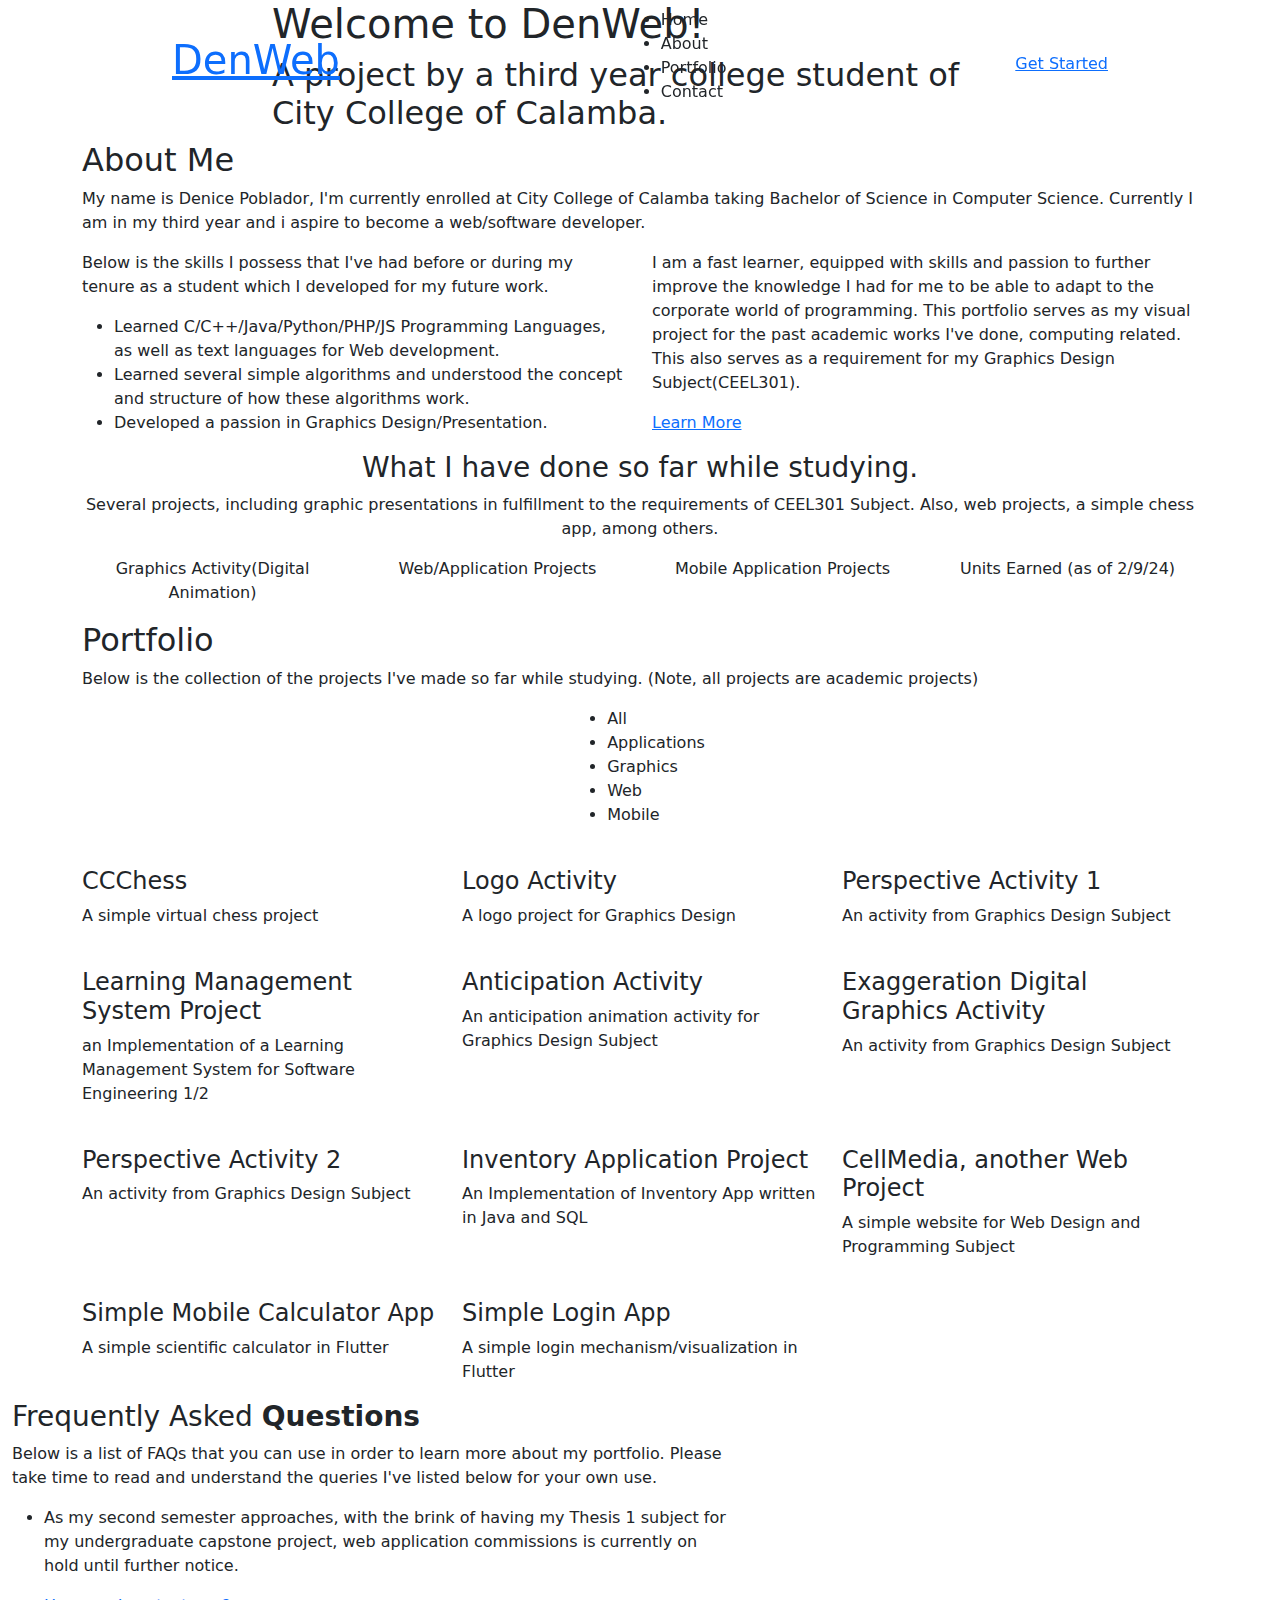
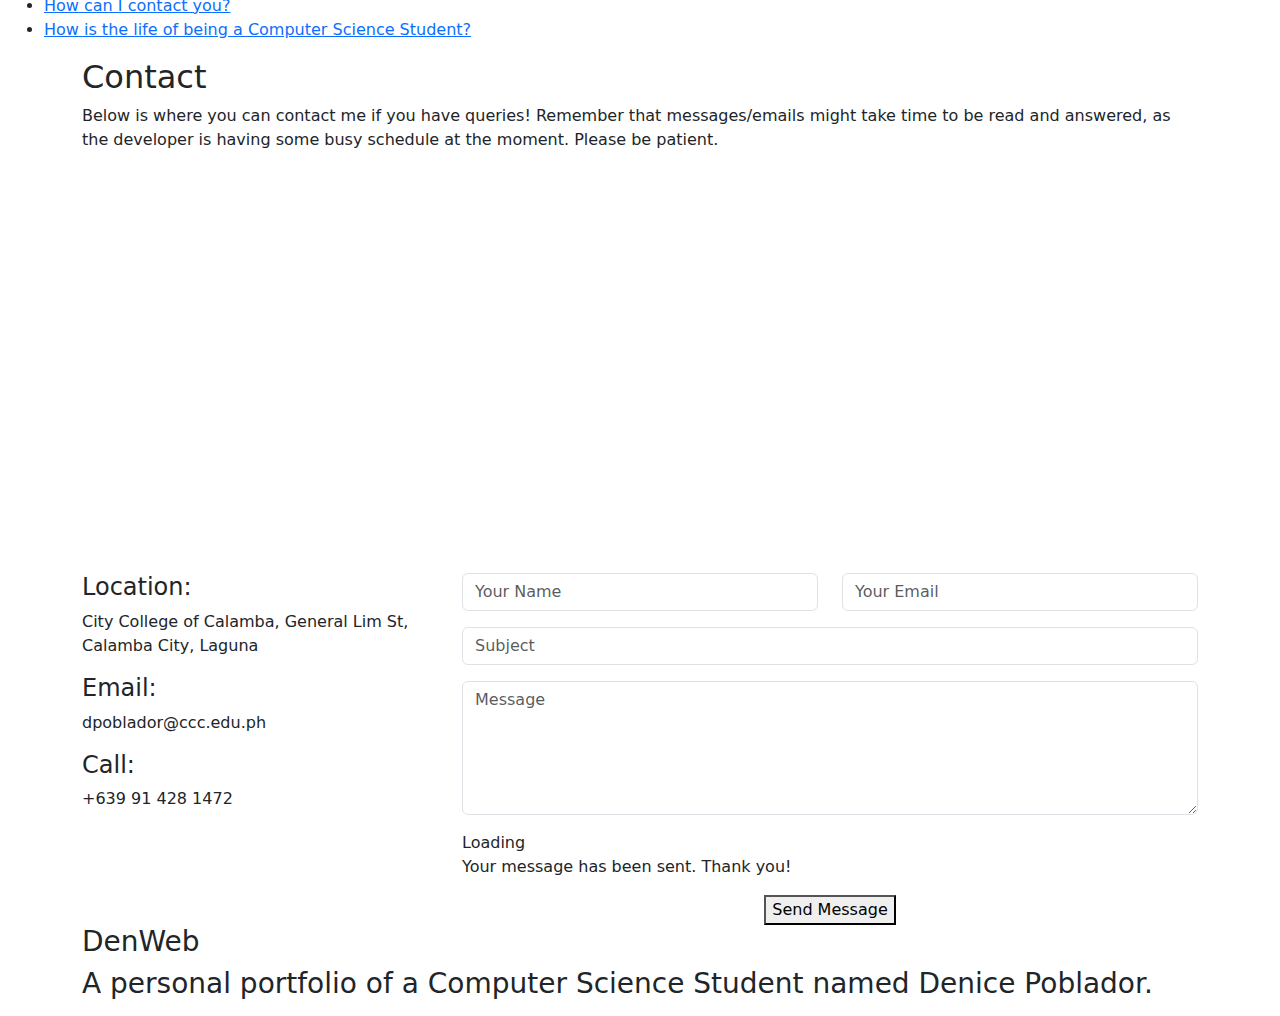
==== index.html @ c2467d84 "Update index.html" ====
<!DOCTYPE html>
<html lang="en">

<head>
  <meta charset="utf-8">
  <meta content="width=device-width, initial-scale=1.0" name="viewport">

  <title>Welcome to Denweb</title>
  <meta content="" name="description">
  <meta content="" name="keywords">

  <!-- Favicons -->
  <link href="assets/img/favicon.png" rel="icon">
  <link href="assets/img/apple-touch-icon.png" rel="apple-touch-icon">

  <!-- Google Fonts -->
  <link href="https://fonts.googleapis.com/css?family=Open+Sans:300,300i,400,400i,600,600i,700,700i|Raleway:300,300i,400,400i,500,500i,600,600i,700,700i|Poppins:300,300i,400,400i,500,500i,600,600i,700,700i" rel="stylesheet">

  <!-- Vendor CSS Files -->
  <link href="https://cdn.jsdelivr.net/npm/bootstrap@5.3.3/dist/css/bootstrap.min.css" rel="stylesheet" integrity="sha384-QWTKZyjpPEjISv5WaRU9OFeRpok6YctnYmDr5pNlyT2bRjXh0JMhjY6hW+ALEwIH" crossorigin="anonymous">

  <!-- Template Main CSS File -->
  <link href="assets/css/style.css" rel="stylesheet">
</head>

<body>

  <!-- ======= Header ======= -->
  <header id="header" class="fixed-top ">
    <div class="container-fluid">

      <div class="row justify-content-center">
        <div class="col-xl-9 d-flex align-items-center justify-content-lg-between">
          <h1 class="logo me-auto me-lg-0"><a href="index.html">DenWeb</a></h1>

          <nav id="navbar" class="navbar order-last order-lg-0">
            <ul>
              <li><a class="nav-link scrollto active" href="#hero">Home</a></li>
              <li><a class="nav-link scrollto" href="#about">About</a></li>
              <li><a class="nav-link scrollto " href="#portfolio">Portfolio</a></li>
              <li><a class="nav-link scrollto" href="#contact">Contact</a></li>
            </ul>
            <i class="bi bi-list mobile-nav-toggle"></i>
          </nav><!-- .navbar -->

          <a href="#about" class="get-started-btn scrollto">Get Started</a>
        </div>
      </div>

    </div>
  </header><!-- End Header -->

  <!-- ======= Hero Section ======= -->
  <section id="hero" class="d-flex flex-column justify-content-center">
    <div class="container">
      <div class="row justify-content-center">
        <div class="col-xl-8">
          <h1>Welcome to DenWeb!</h1>
          <h2>A project by a third year college student of City College of Calamba.</h2>
        </div>
      </div>
    </div>
  </section><!-- End Hero -->

  <main id="main">

    <!-- ======= About Us Section ======= -->
    <section id="about" class="about">
      <div class="container">

        <div class="section-title">
          <h2>About Me</h2>
          <p>My name is Denice Poblador, I'm currently enrolled at City College of Calamba taking Bachelor of Science in Computer Science. Currently I am in my third year and i aspire to become a web/software developer. </p>
        </div>

        <div class="row content">
          <div class="col-lg-6">
            <p>
              Below is the skills I possess that I've had before or during my tenure as a student which I developed for my future work.
            </p>
            <ul>
              <li><i class="ri-check-double-line"></i> Learned C/C++/Java/Python/PHP/JS Programming Languages, as well as text languages for Web development.</li>
              <li><i class="ri-check-double-line"></i> Learned several simple algorithms and understood the concept and structure of how these algorithms work.</li>
              <li><i class="ri-check-double-line"></i> Developed a passion in Graphics Design/Presentation.</li>
            </ul>
          </div>
          <div class="col-lg-6 pt-4 pt-lg-0">
            <p>
              I am a fast learner, equipped with skills and passion to further improve the knowledge I had for me to be able to adapt to the corporate world of programming. This portfolio serves as my visual project for the past academic works I've done, computing related. This also serves as a requirement for my Graphics Design Subject(CEEL301).
            </p>
            <a href="#" class="btn-learn-more">Learn More</a>
          </div>
        </div>

      </div>
    </section><!-- End About Us Section -->

    <!-- ======= Counts Section ======= -->
    <section id="counts" class="counts">
      <div class="container">

        <div class="text-center title">
          <h3>What I have done so far while studying.</h3>
          <p>Several projects, including graphic presentations in fulfillment to the requirements of CEEL301 Subject. Also, web projects, a simple chess app, among others.</p>
        </div>

        <div class="row counters position-relative">

          <div class="col-lg-3 col-6 text-center">
            <span data-purecounter-start="0" data-purecounter-end="7" data-purecounter-duration="1" class="purecounter"></span>
            <p>Graphics Activity(Digital Animation)</p>
          </div>

          <div class="col-lg-3 col-6 text-center">
            <span data-purecounter-start="0" data-purecounter-end="4" data-purecounter-duration="1" class="purecounter"></span>
            <p>Web/Application Projects</p>
          </div>

          <div class="col-lg-3 col-6 text-center">
            <span data-purecounter-start="0" data-purecounter-end="2" data-purecounter-duration="1" class="purecounter"></span>
            <p>Mobile Application Projects</p>
          </div>

          <div class="col-lg-3 col-6 text-center">
            <span data-purecounter-start="0" data-purecounter-end="104" data-purecounter-duration="1" class="purecounter"></span>
            <p>Units Earned (as of 2/9/24)</p>
          </div>

        </div>

      </div>
    </section><!-- End Counts Section -->

    <!-- ======= Portfolio Section ======= -->
    <section id="portfolio" class="portfolio">
      <div class="container">

        <div class="section-title">
          <h2>Portfolio</h2>
          <p>Below is the collection of the projects I've made so far while studying. (Note, all projects are academic projects)</p>
        </div>

        <div class="row">
          <div class="col-lg-12 d-flex justify-content-center">
            <ul id="portfolio-flters">
              <li data-filter="*" class="filter-active">All</li>
              <li data-filter=".filter-app">Applications</li>
              <li data-filter=".filter-card">Graphics</li>
              <li data-filter=".filter-web">Web</li>
              <li data-filter=".filter-mob">Mobile</li>
            </ul>
          </div>
        </div>

        <div class="row portfolio-container">

          <div class="col-lg-4 col-md-6 portfolio-item filter-app">
            <img src="assets/img/portfolio/app1.png" class="img-fluid" alt="">
            <div class="portfolio-info">
              <h4>CCChess</h4>
              <p>A simple virtual chess project</p>
              <a href="assets/img/portfolio/app1.png" data-gallery="portfolioGallery" class="portfolio-lightbox preview-link" title="CCChess, a Virtual Chess Application using first-come first-serve algorithm, requirement for Operating System Subject."><i class="bx bx-plus"></i></a>
            </div>
          </div>

          <div class="col-lg-4 col-md-6 portfolio-item filter-card">
            <img src="assets/img/portfolio/act3.png" class="img-fluid" alt="">
            <div class="portfolio-info">
              <h4>Logo Activity</h4>
              <p>A logo project for Graphics Design</p>
              <a href="assets/img/portfolio/act3.png" data-gallery="portfolioGallery" class="portfolio-lightbox preview-link" title="DPP, a sample logo project for a personal business. Requirement for Graphics Design Subject. Using GIMP."><i class="bx bx-plus"></i></a>
            </div>
          </div>

          <div class="col-lg-4 col-md-6 portfolio-item filter-card">
            <img src="assets/img/portfolio/act5_1.png" class="img-fluid" alt="">
            <div class="portfolio-info">
              <h4>Perspective Activity 1</h4>
              <p>An activity from Graphics Design Subject</p>
              <a href="assets/img/portfolio/act5_1.png" data-gallery="portfolioGallery" class="portfolio-lightbox preview-link" title="Perspective Activity, an activity for Graphics Design subject. A conversion from freehand drawing to digital image using GIMP application."><i class="bx bx-plus"></i></a>
            </div>
          </div>

          <div class="col-lg-4 col-md-6 portfolio-item filter-web">
            <img src="assets/img/portfolio/web1.png" class="img-fluid" alt="">
            <div class="portfolio-info">
              <h4>Learning Management System Project </h4>
              <p>an Implementation of a Learning Management System for Software Engineering 1/2 </p>
              <a href="assets/img/portfolio/web1.png" data-gallery="portfolioGallery" class="portfolio-lightbox preview-link" title="A snippet from one of the pages of my LMS project for Tutor House Inc., a tutoring institution which we've had as a client for our Software Engineering Project."><i class="bx bx-plus"></i></a>
            </div>
          </div>

          <div class="col-lg-4 col-md-6 portfolio-item filter-card">
            <img src="assets/img/portfolio/finalact1.png" class="img-fluid" alt="">
            <div class="portfolio-info">
              <h4>Anticipation Activity</h4>
              <p>An anticipation animation activity for Graphics Design Subject</p>
              <a href="assets/img/portfolio/finalact1.png" data-gallery="portfolioGallery" class="portfolio-lightbox preview-link" title="An animation activity for Graphics Design, converted from freehand drawing to digital image using GIMP application."><i class="bx bx-plus"></i></a>
            </div>
          </div>

          <div class="col-lg-4 col-md-6 portfolio-item filter-card">
            <img src="assets/img/portfolio/finalact2.png" class="img-fluid" alt="">
            <div class="portfolio-info">
              <h4>Exaggeration Digital Graphics Activity</h4>
              <p>An activity from Graphics Design Subject</p>
              <a href="assets/img/portfolio/finalact2.png" data-gallery="portfolioGallery" class="portfolio-lightbox preview-link" title="Exaggeration Activity, an activity for Graphics Design subject. A conversion from freehand drawing to digital image using GIMP application."><i class="bx bx-plus"></i></a>
            </div>
          </div>

          <div class="col-lg-4 col-md-6 portfolio-item filter-card">
            <img src="assets/img/portfolio/act5_2.png" class="img-fluid" alt="">
            <div class="portfolio-info">
              <h4>Perspective Activity 2</h4>
              <p>An activity from Graphics Design Subject</p>
              <a href="assets/img/portfolio/act5_2.png" data-gallery="portfolioGallery" class="portfolio-lightbox preview-link" title="Another Perspective Activity, a work for my Graphics Design Subject. Converted digital image to digital drawing using GIMP application."><i class="bx bx-plus"></i></a>
            </div>
          </div>

          <div class="col-lg-4 col-md-6 portfolio-item filter-app">
            <img src="assets/img/portfolio/java2.png" class="img-fluid" alt="">
            <div class="portfolio-info">
              <h4>Inventory Application Project</h4>
              <p>An Implementation of Inventory App written in Java and SQL</p>
              <a href="assets/img/portfolio/java2.png" data-gallery="portfolioGallery" class="portfolio-lightbox preview-link" title="Lakas Store, a simple Inventory Application for an imaginary computer parts store. Written in JAVA and SQL for database tasks. A snippet from one of the features of the App."><i class="bx bx-plus"></i></a>
            </div>
          </div>

          <div class="col-lg-4 col-md-6 portfolio-item filter-web">
            <img src="assets/img/portfolio/web2.png" class="img-fluid" alt="">
            <div class="portfolio-info">
              <h4>CellMedia, another Web Project</h4>
              <p>A simple website for Web Design and Programming Subject</p>
              <a href="assets/img/portfolio/web2.png" data-gallery="portfolioGallery" class="portfolio-lightbox preview-link" title="Using HTML,CSS, and Bootstrap, my task is to create a simple informative website, ending up for a cellphone specification directory website. A snippet from the project's features."><i class="bx bx-plus"></i></a>
            </div>
          </div>

          <div class="col-lg-4 col-md-6 portfolio-item filter-mob">
            <img src="assets/img/portfolio/mob1.png" class="img-fluid" alt="">
            <div class="portfolio-info">
              <h4>Simple Mobile Calculator App</h4>
              <p>A simple scientific calculator in Flutter</p>
              <a href="assets/img/portfolio/mob1.png" data-gallery="portfolioGallery" class="portfolio-lightbox preview-link" title="Implemented using Flutter and Dart, a scientific calculator application in mobile for android development subject. Snippet from the project output."><i class="bx bx-plus"></i></a>
            </div>
          </div>

          <div class="col-lg-4 col-md-6 portfolio-item filter-mob">
            <img src="assets/img/portfolio/mob2.png" class="img-fluid" alt="">
            <div class="portfolio-info">
              <h4>Simple Login App</h4>
              <p>A simple login mechanism/visualization in Flutter</p>
              <a href="assets/img/portfolio/mob2.png" data-gallery="portfolioGallery" class="portfolio-lightbox preview-link" title="Implemented using Flutter and Dart, a simple login system in android development subject. Snippet from the project output."><i class="bx bx-plus"></i></a>
            </div>
          </div>

        </div>
      </div>
    </section><!-- End Portfolio Section -->


    <!-- ======= Faq Section ======= -->
    <section id="faq" class="faq">
      <div class="container-fluid">

        <div class="row">

          <div class="col-lg-7 d-flex flex-column justify-content-center align-items-stretch  order-2 order-lg-1">

            <div class="content">
              <h3>Frequently Asked <strong>Questions</strong></h3>
              <p>
                Below is a list of FAQs that you can use in order to learn more about my portfolio. Please take time to read and understand the queries I've listed below for your own use.
              </p>
            </div>

            <div class="accordion-list">
              <ul>
                <li>
                  <a data-bs-toggle="collapse" class="collapse" data-bs-target="#accordion-list-1">Are you currently open for web/application projects?<i class="bx bx-chevron-down icon-show"></i><i class="bx bx-chevron-up icon-close"></i></a>
                  <div id="accordion-list-1" class="collapse show" data-bs-parent=".accordion-list">
                    <p>
                      As my second semester approaches, with the brink of having my Thesis 1 subject for my undergraduate capstone project, web application commissions is currently on hold until further notice.
                    </p>
                  </div>
                </li>

                <li>
                  <a data-bs-toggle="collapse" data-bs-target="#accordion-list-2" class="collapsed">How can I contact you? <i class="bx bx-chevron-down icon-show"></i><i class="bx bx-chevron-up icon-close"></i></a>
                  <div id="accordion-list-2" class="collapse" data-bs-parent=".accordion-list">
                    <p>
                      I've provided several contact information below, links of my socials and if you want, leave a message from the board i've left below. Please understand that direct message from here might take long for me to read, so I suggest that you seek for my socials.
                    </p>
                  </div>
                </li>

                <li>
                  <a data-bs-toggle="collapse" data-bs-target="#accordion-list-3" class="collapsed">How is the life of being a Computer Science Student? <i class="bx bx-chevron-down icon-show"></i><i class="bx bx-chevron-up icon-close"></i></a>
                  <div id="accordion-list-3" class="collapse" data-bs-parent=".accordion-list">
                    <p>
                      It is actually challenging for me, even though I am a geek when it comes to computers. The main thing here is to create something new, by applying the current standards especially in algorithms and back-end infrastractures. The course itself is hard if you're novel to the computing world, so I think advanced reading and coding practices online might help you.
                    </p>
                  </div>
                </li>

              </ul>
            </div>

          </div>

          <div class="col-lg-5 align-items-stretch order-1 order-lg-2 img" style='background-image: url("assets/img/faq.jpg");'>&nbsp;</div>
        </div>

      </div>
    </section><!-- End Faq Section -->

    <!-- ======= Contact Section ======= -->
    <section id="contact" class="contact">
      <div class="container">

        <div class="section-title">
          <h2>Contact</h2>
          <p>Below is where you can contact me if you have queries! Remember that messages/emails might take time to be read and answered, as the developer is having some busy schedule at the moment. Please be patient.</p>
        </div>
      </div>

      <div>
        <iframe src="https://www.google.com/maps/embed?pb=!1m18!1m12!1m3!1d2662.0805290997955!2d121.16688132098285!3d14.212146428691907!2m3!1f0!2f0!3f0!3m2!1i1024!2i768!4f13.1!3m3!1m2!1s0x33bd622b2e539df1%3A0x9102ac773e8a0b99!2sCity%20College%20of%20Calamba!5e1!3m2!1sen!2sph!4v1707472212641!5m2!1sen!2sph" style="border:0; width: 100%; height: 350px;" allowfullscreen="" loading="lazy" referrerpolicy="no-referrer-when-downgrade"></iframe>
      </div>

      <div class="container">

        <div class="row mt-5">

          <div class="col-lg-4">
            <div class="info">
              <div class="address">
                <i class="ri-map-pin-line"></i>
                <h4>Location:</h4>
                <p>City College of Calamba, General Lim St, Calamba City, Laguna</p>
              </div>

              <div class="email">
                <i class="ri-mail-line"></i>
                <h4>Email:</h4>
                <p>dpoblador@ccc.edu.ph</p>
              </div>

              <div class="phone">
                <i class="ri-phone-line"></i>
                <h4>Call:</h4>
                <p>+639 91 428 1472</p>
              </div>

            </div>

          </div>

          <div class="col-lg-8 mt-5 mt-lg-0">

            <form action="forms/contact.php" method="post" role="form" class="php-email-form">
              <div class="row">
                <div class="col-md-6 form-group">
                  <input type="text" name="name" class="form-control" id="name" placeholder="Your Name" required>
                </div>
                <div class="col-md-6 form-group mt-3 mt-md-0">
                  <input type="email" class="form-control" name="email" id="email" placeholder="Your Email" required>
                </div>
              </div>
              <div class="form-group mt-3">
                <input type="text" class="form-control" name="subject" id="subject" placeholder="Subject" required>
              </div>
              <div class="form-group mt-3">
                <textarea class="form-control" name="message" rows="5" placeholder="Message" required></textarea>
              </div>
              <div class="my-3">
                <div class="loading">Loading</div>
                <div class="error-message"></div>
                <div class="sent-message">Your message has been sent. Thank you!</div>
              </div>
              <div class="text-center"><button type="submit">Send Message</button></div>
            </form>

          </div>

        </div>

      </div>
    </section><!-- End Contact Section -->

  </main><!-- End #main -->

  <!-- ======= Footer ======= -->
  <footer id="footer">
    <div class="container">
      <h3>DenWeb<h3>
      <p>A personal portfolio of a Computer Science Student named Denice Poblador.</p>
      <div class="social-links">
        <a href="https://www.x.com/denshoX" class="twitter" target="_blank"><i class="bx bxl-twitter"></i></a>
        <a href="https://www.facebook.com/den1of1" class="facebook" target="_blank"><i class="bx bxl-facebook"></i></a>
        <a href="https://www.instagram.com/den1of1" class="instagram" target="_blank"><i class="bx bxl-instagram"></i></a>
      </div>
    </div>
  </footer><!-- End Footer -->

  <div id="preloader"></div>
  <a href="#" class="back-to-top d-flex align-items-center justify-content-center"><i class="bi bi-arrow-up-short"></i></a>

  <!-- Vendor JS Files -->
  <script src="https://cdn.jsdelivr.net/npm/bootstrap@5.3.3/dist/js/bootstrap.bundle.min.js" integrity="sha384-YvpcrYf0tY3lHB60NNkmXc5s9fDVZLESaAA55NDzOxhy9GkcIdslK1eN7N6jIeHz" crossorigin="anonymous"></script>
  <!-- Template Main JS File -->
  <script src="assets/js/main.js"></script>

</body>

</html>
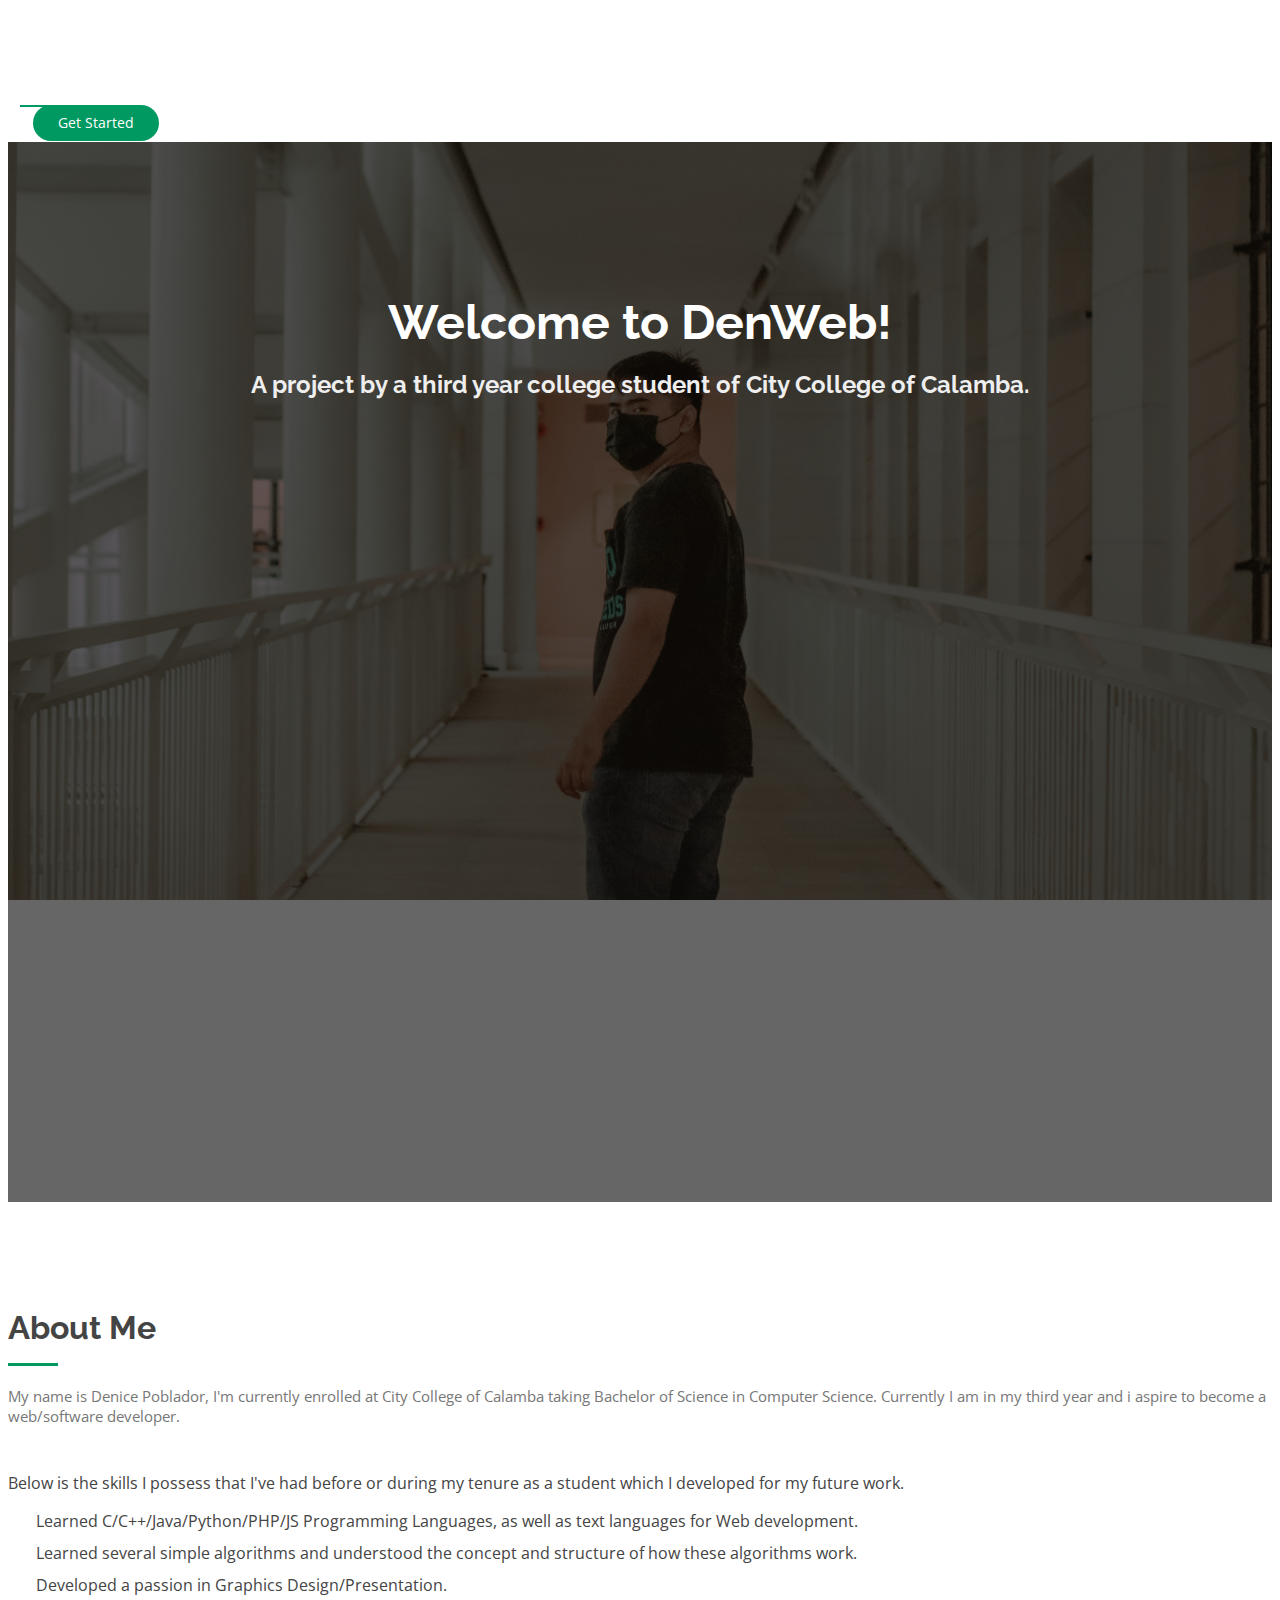
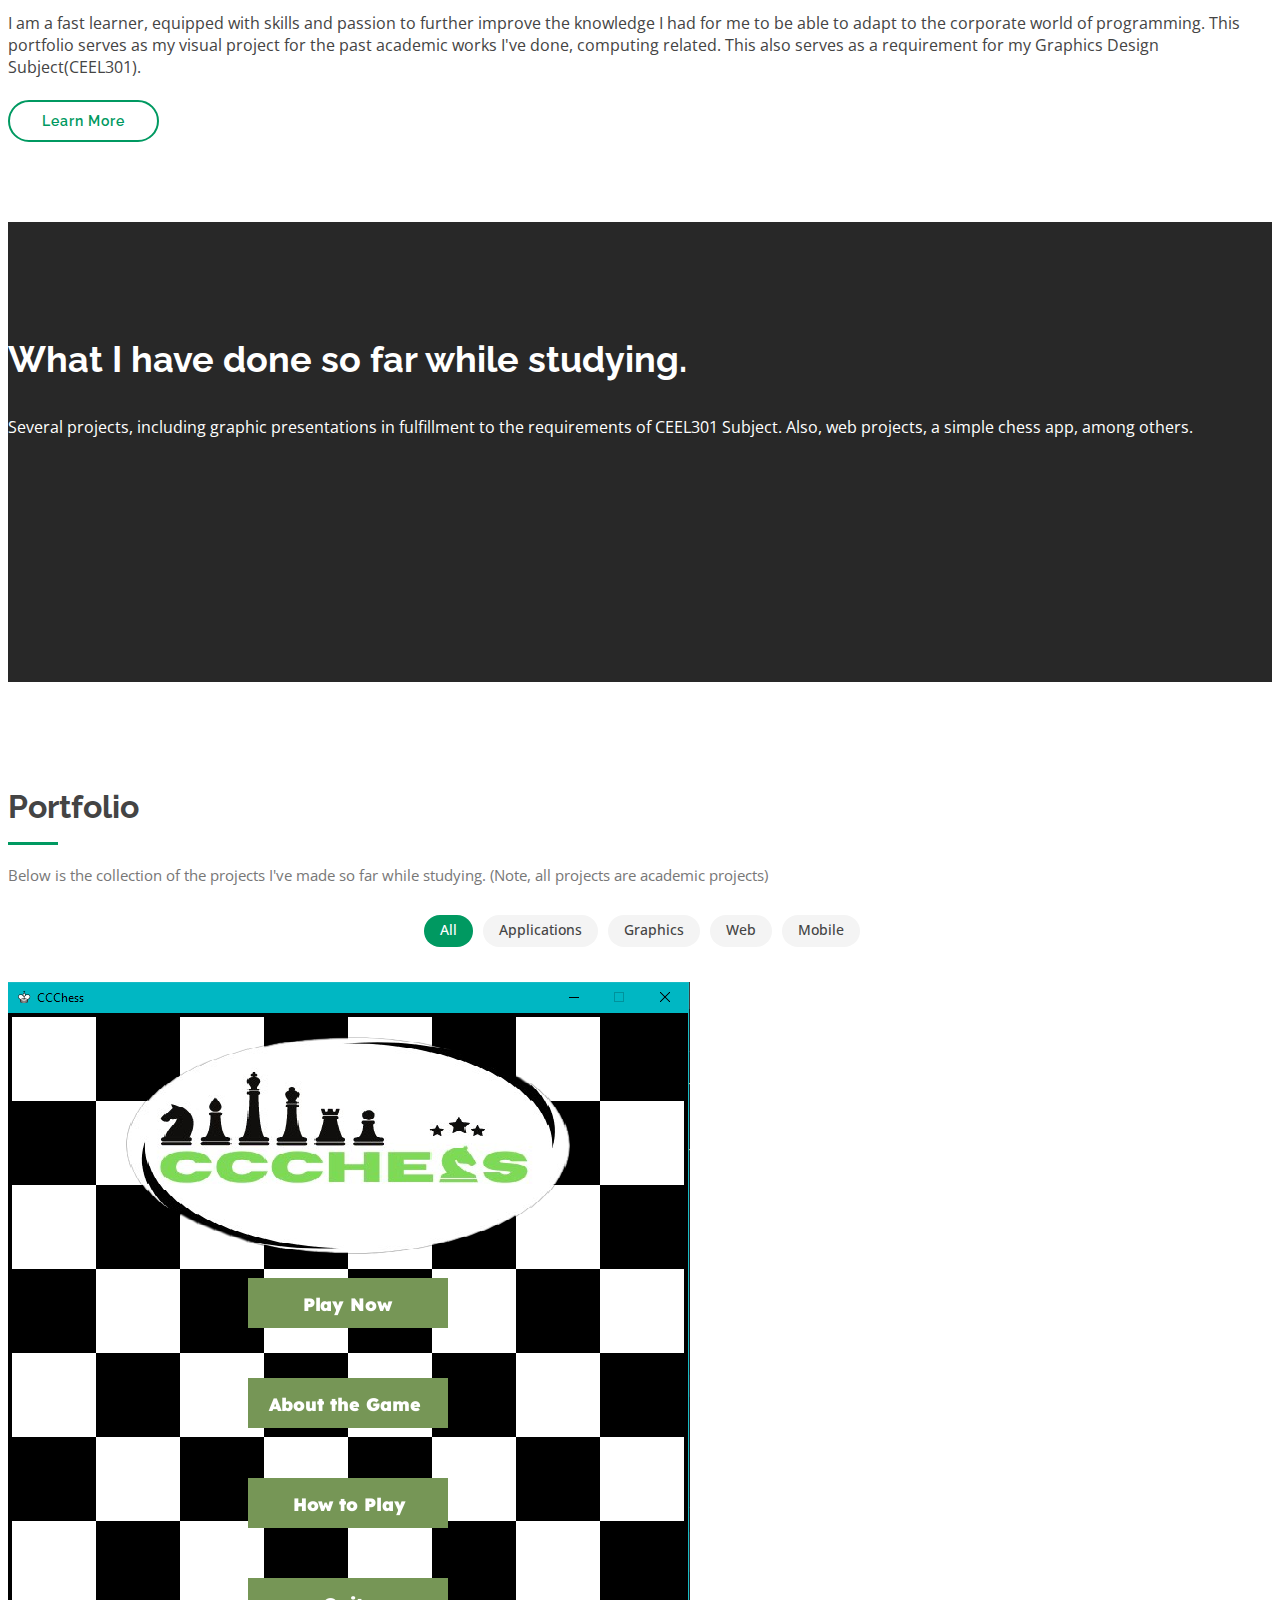
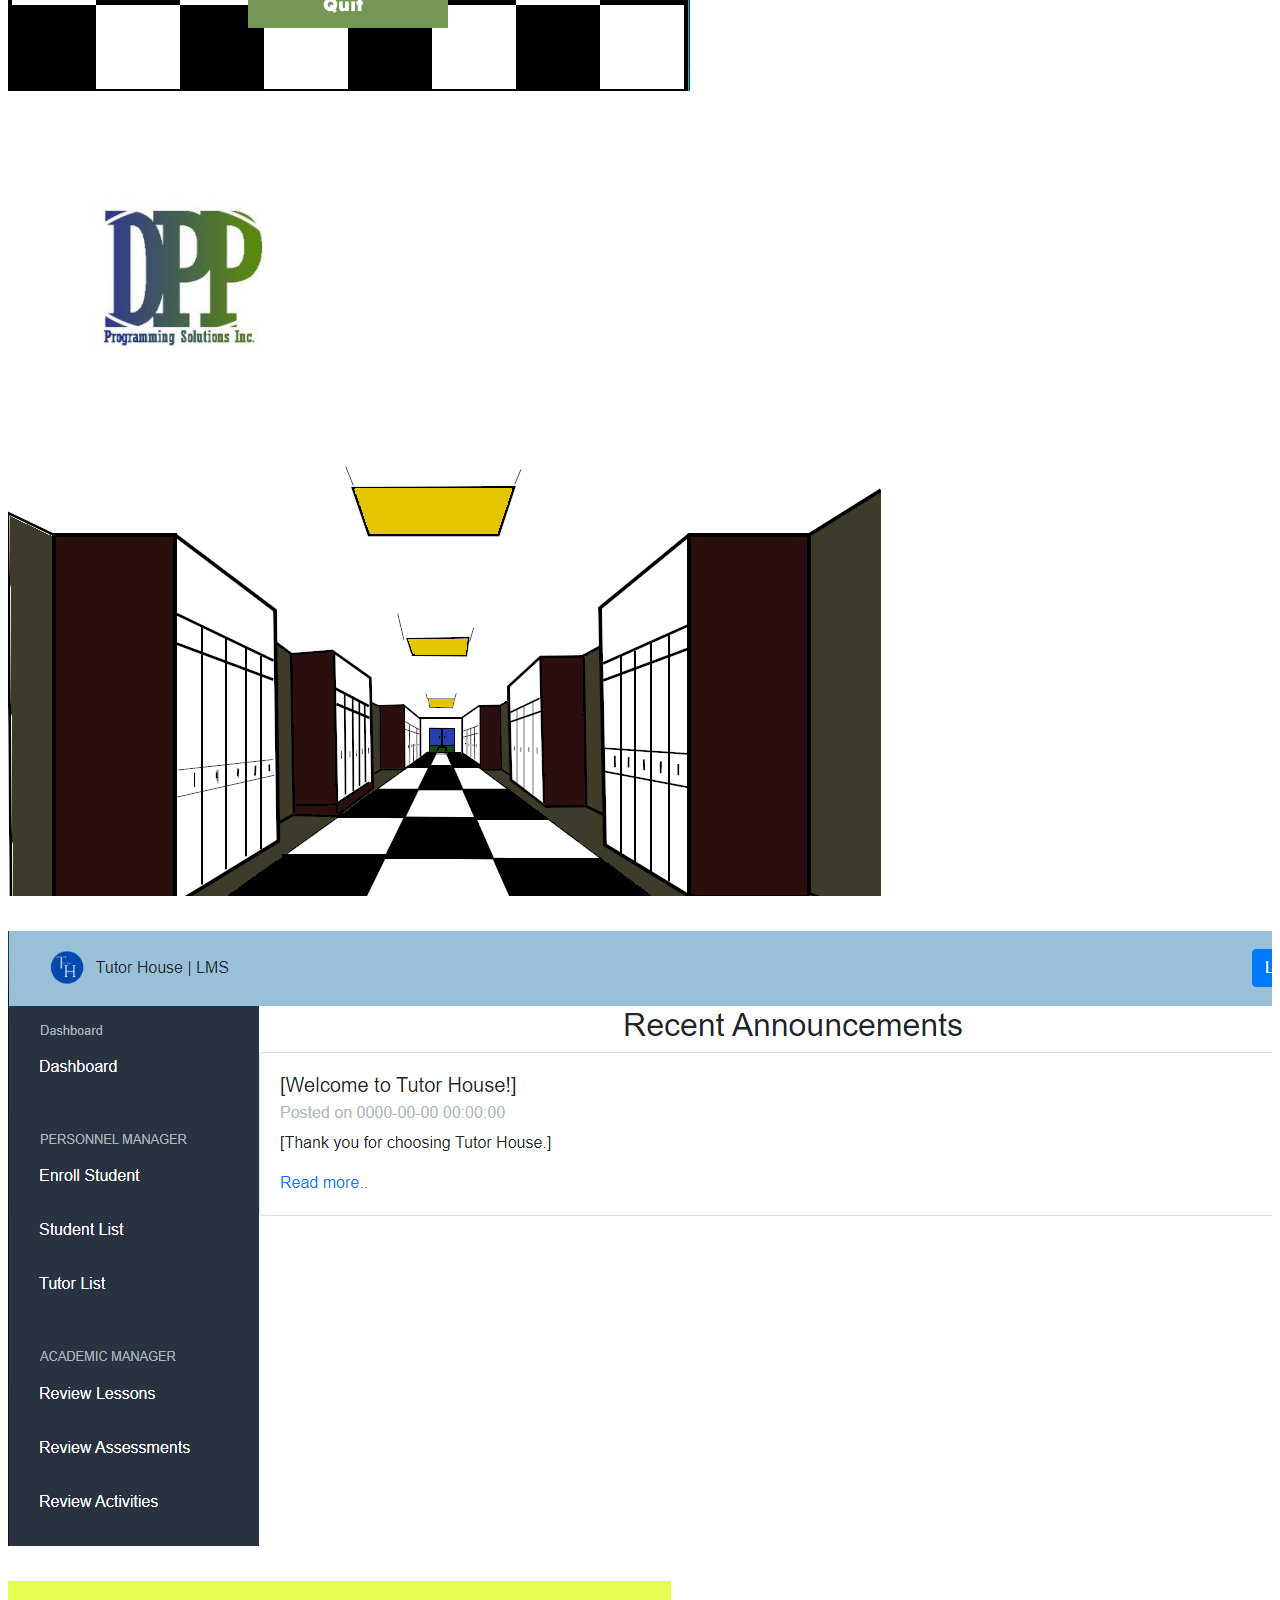
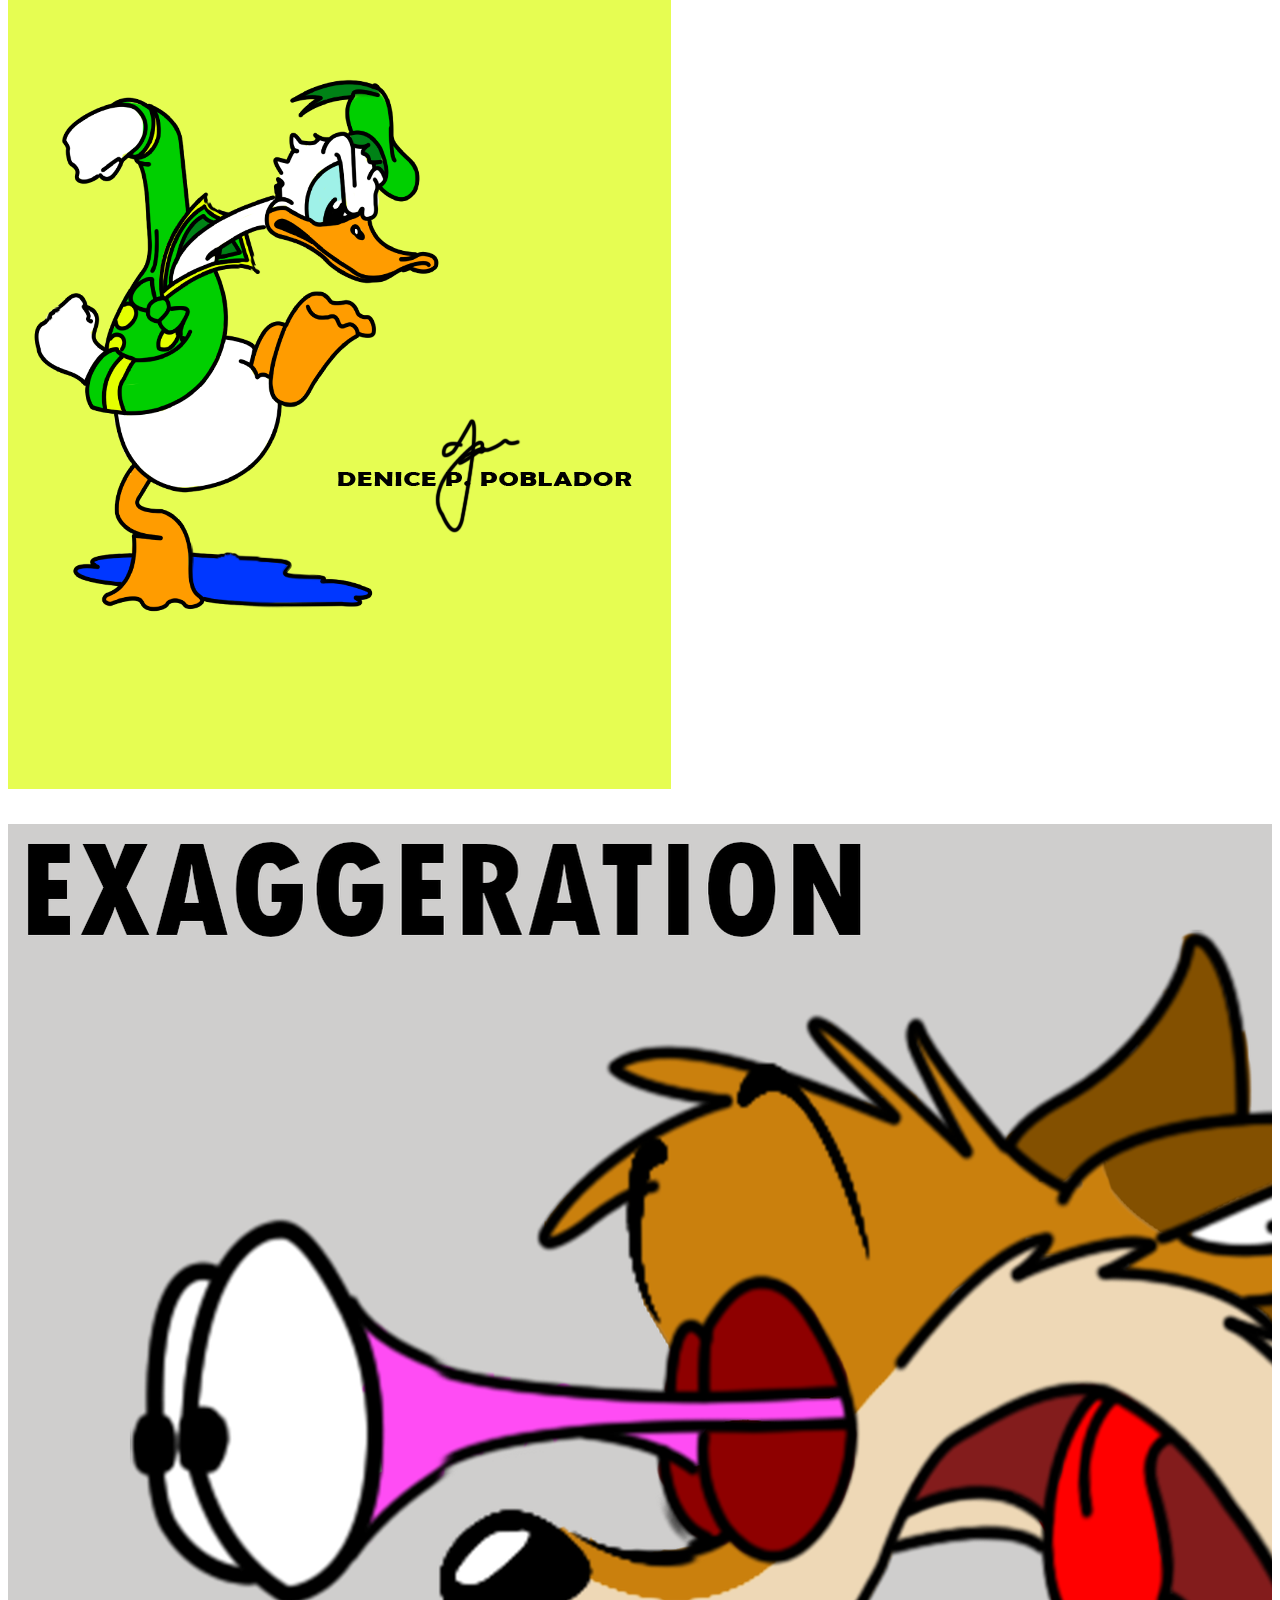
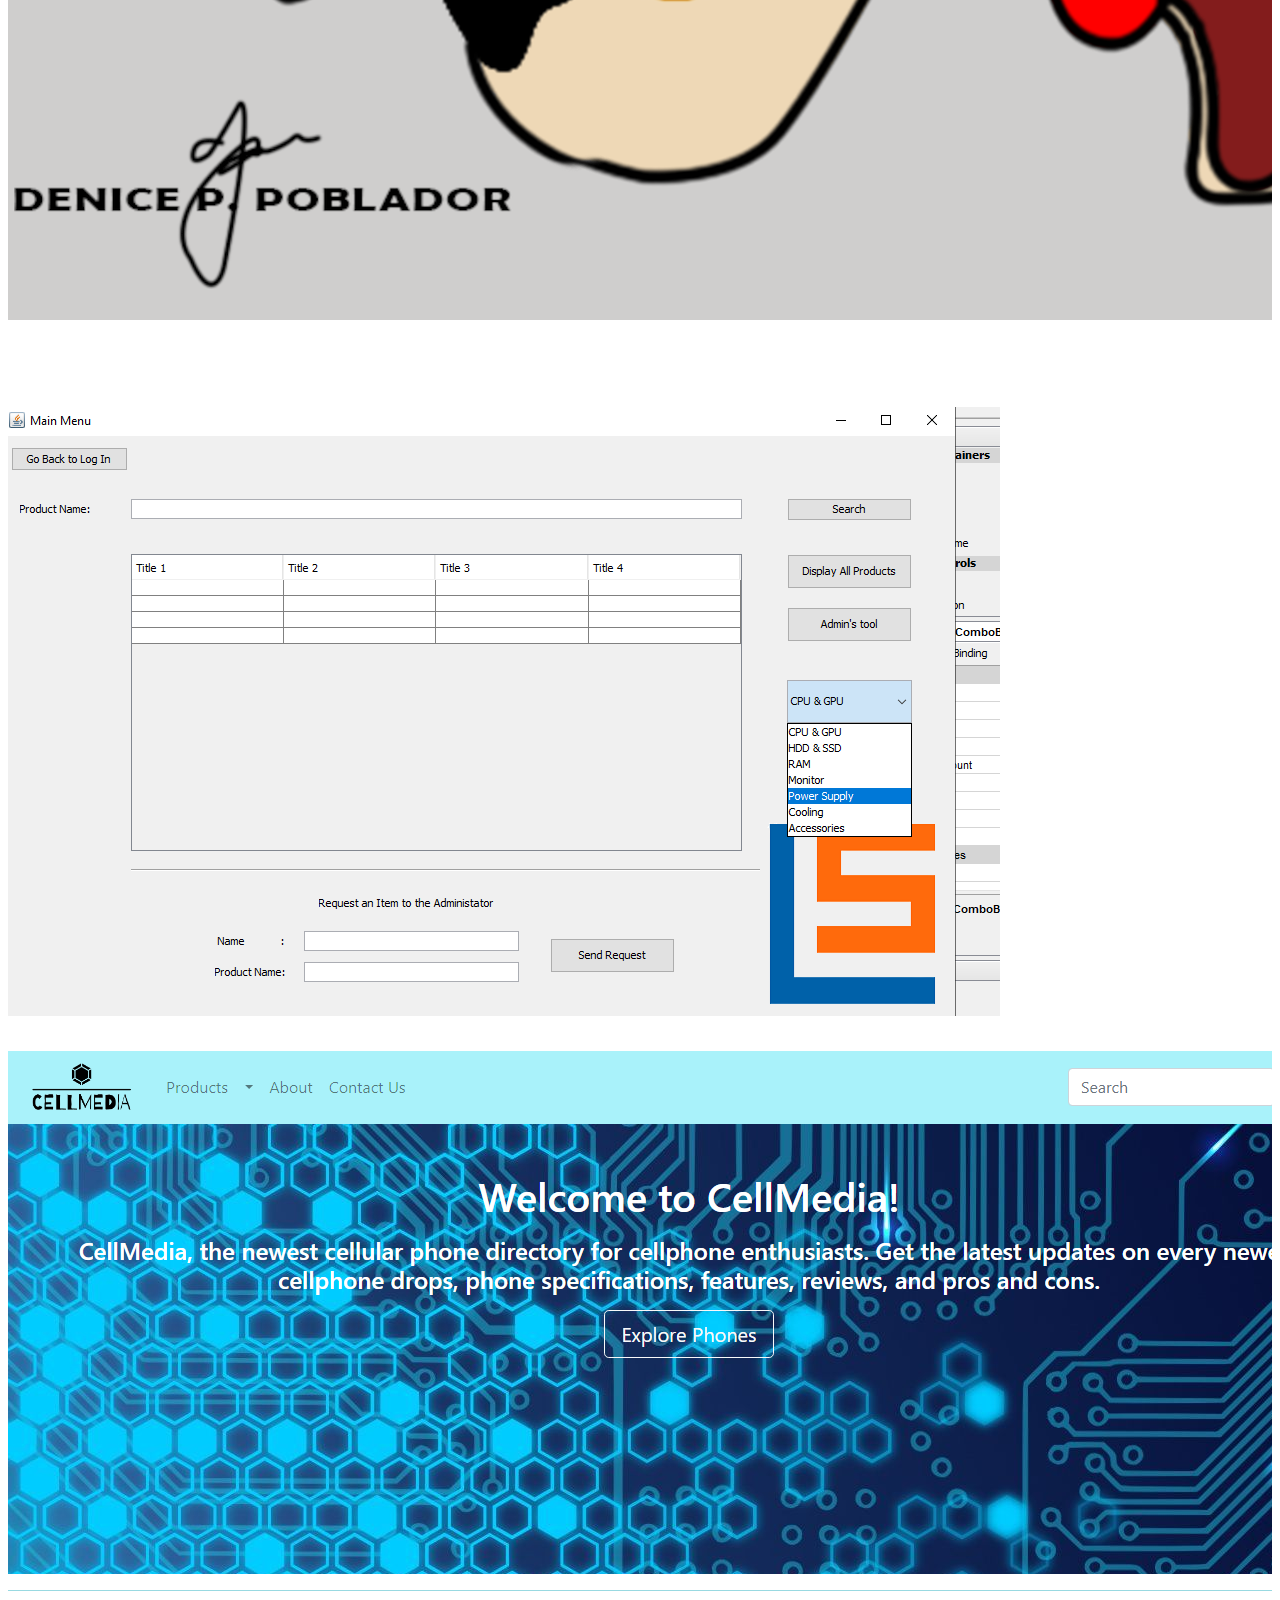
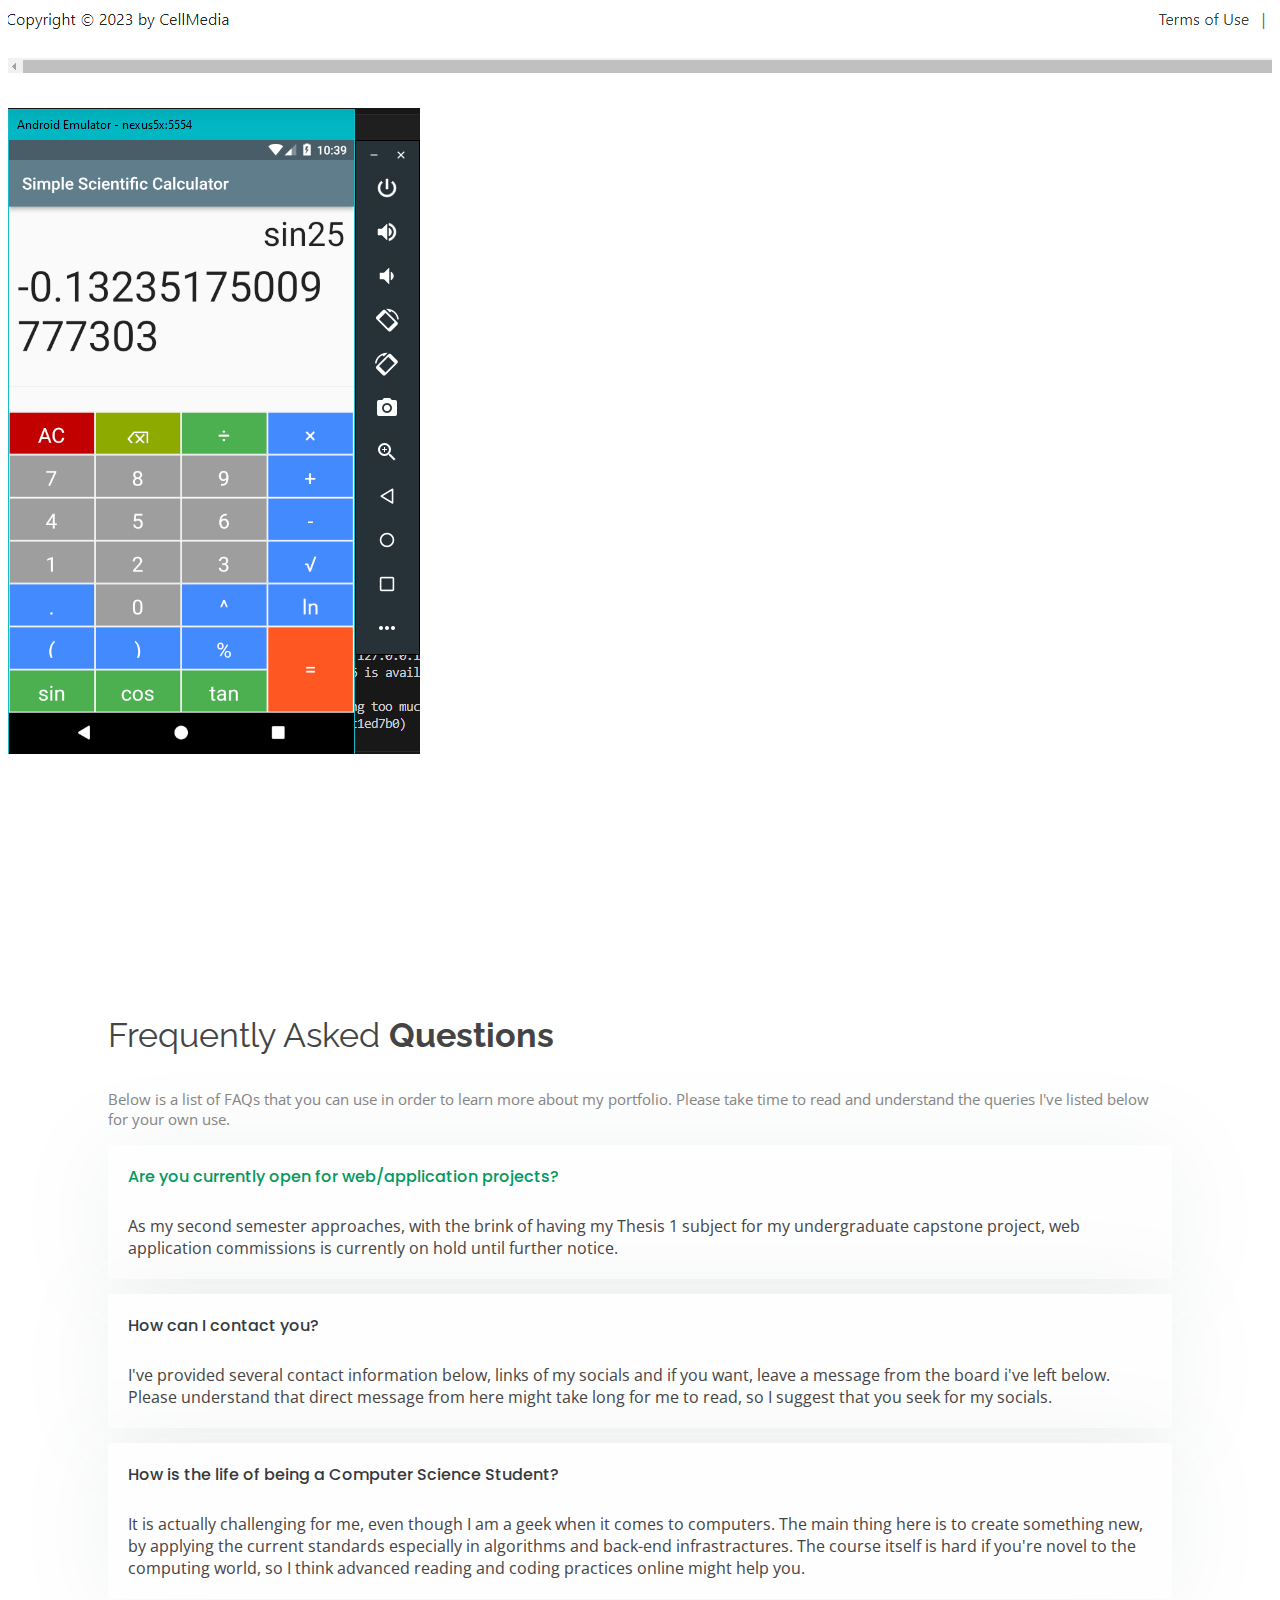
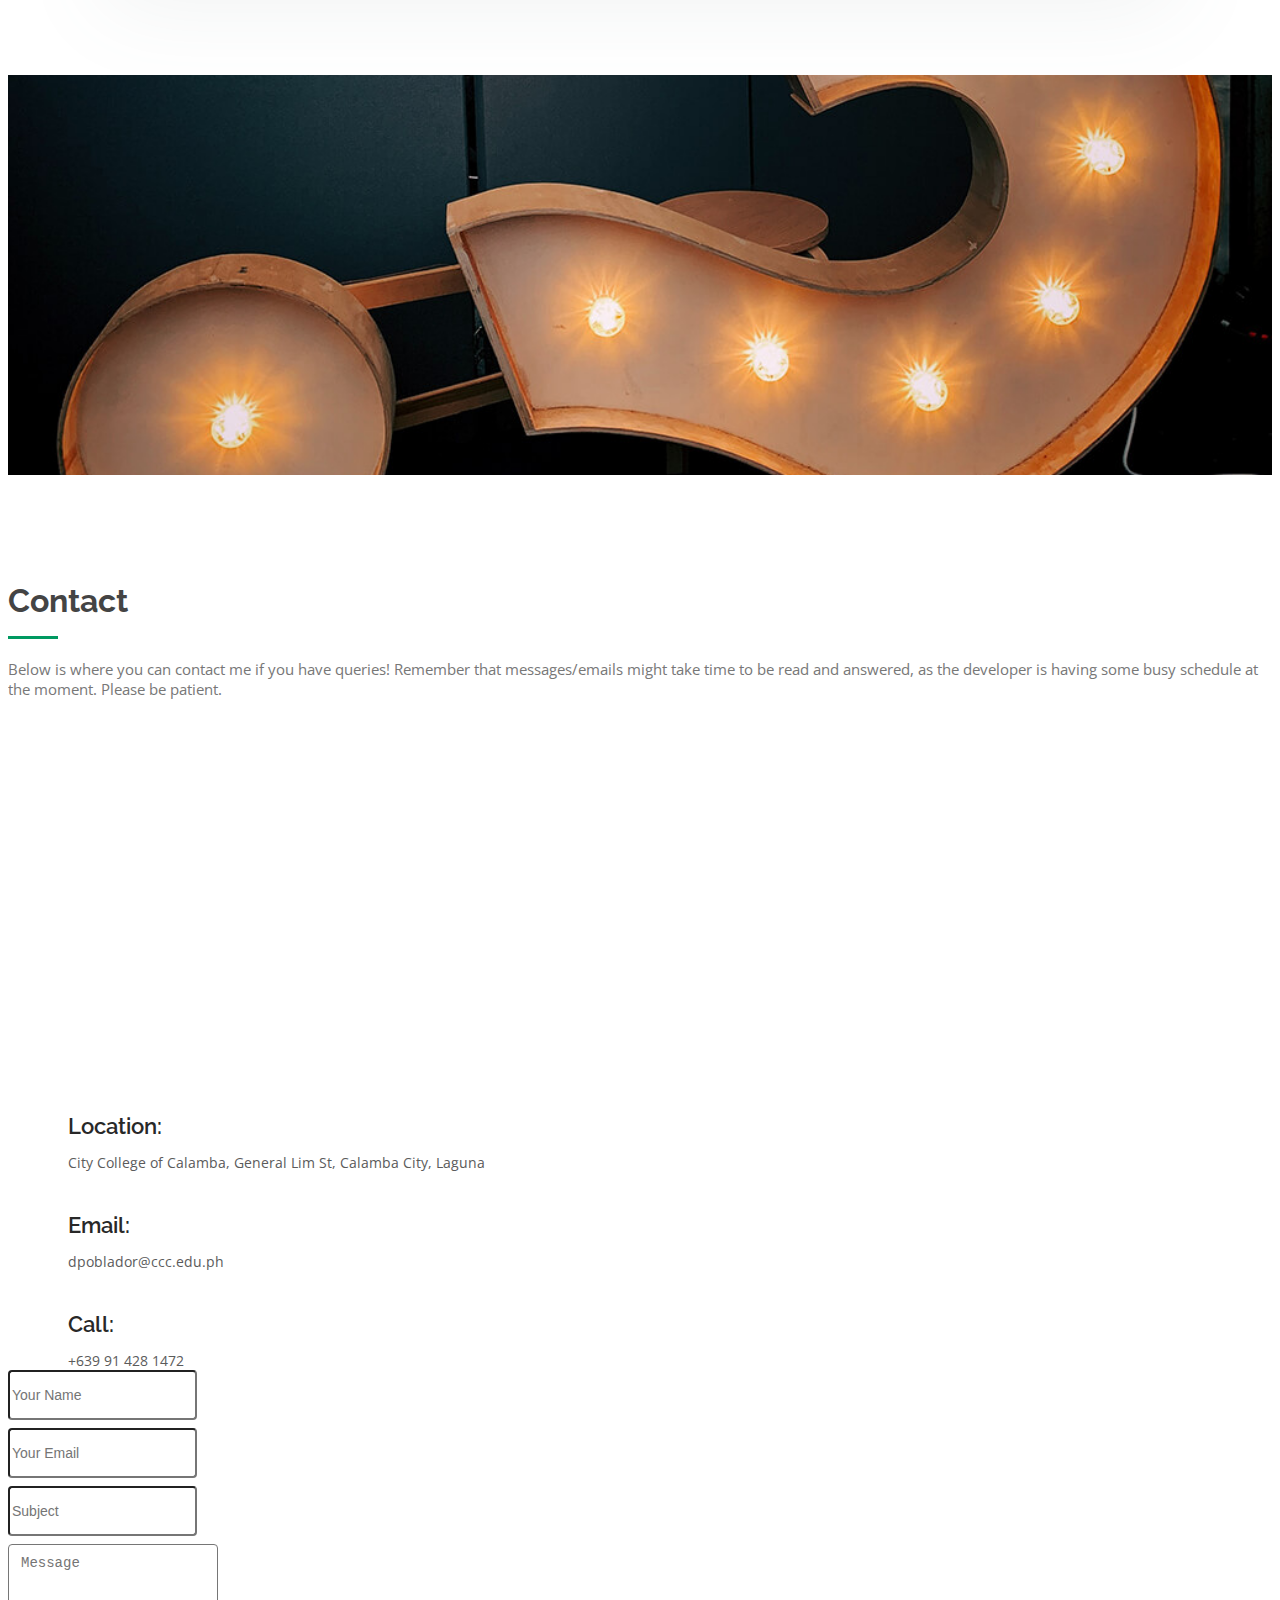
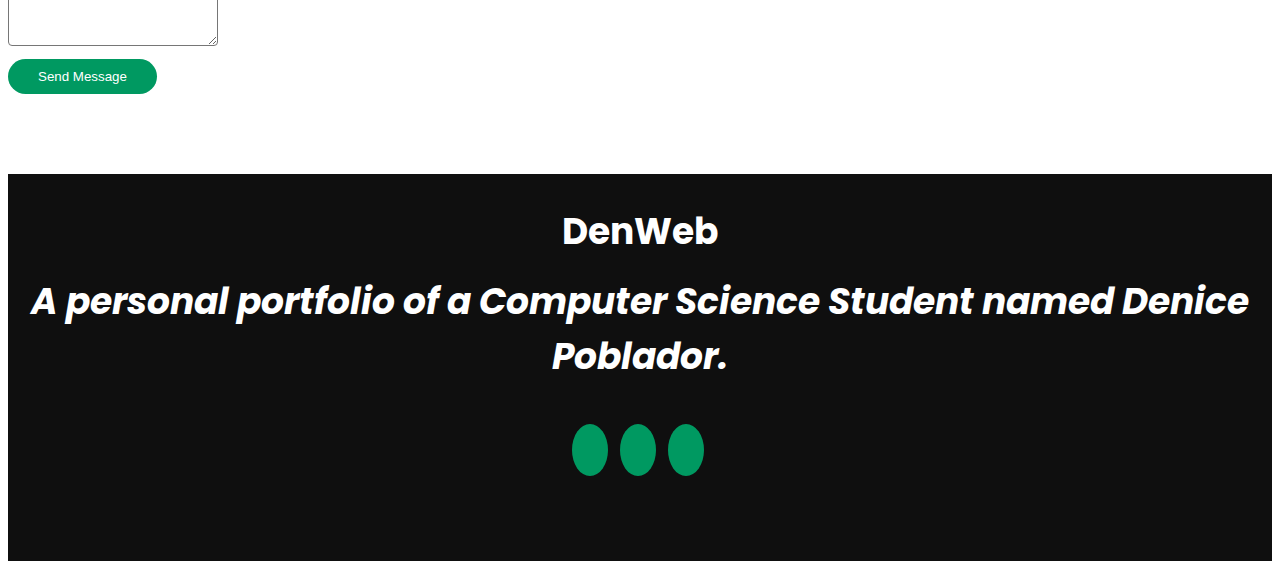
==== commit 860dd570: "Update index.html" ====
--- a/index.html
+++ b/index.html
@@ -17,7 +17,12 @@
   <link href="https://fonts.googleapis.com/css?family=Open+Sans:300,300i,400,400i,600,600i,700,700i|Raleway:300,300i,400,400i,500,500i,600,600i,700,700i|Poppins:300,300i,400,400i,500,500i,600,600i,700,700i" rel="stylesheet">
 
   <!-- Vendor CSS Files -->
-  <link href="https://cdn.jsdelivr.net/npm/bootstrap@5.3.3/dist/css/bootstrap.min.css" rel="stylesheet" integrity="sha384-QWTKZyjpPEjISv5WaRU9OFeRpok6YctnYmDr5pNlyT2bRjXh0JMhjY6hW+ALEwIH" crossorigin="anonymous">
+  <link href="assets/vendor/bootstrap/css/bootstrap.min.css" rel="stylesheet">
+  <link href="assets/vendor/bootstrap-icons/bootstrap-icons.css" rel="stylesheet">
+  <link href="assets/vendor/boxicons/css/boxicons.min.css" rel="stylesheet">
+  <link href="assets/vendor/glightbox/css/glightbox.min.css" rel="stylesheet">
+  <link href="assets/vendor/remixicon/remixicon.css" rel="stylesheet">
+  <link href="assets/vendor/swiper/swiper-bundle.min.css" rel="stylesheet">
 
   <!-- Template Main CSS File -->
   <link href="assets/css/style.css" rel="stylesheet">
@@ -406,7 +411,12 @@
   <a href="#" class="back-to-top d-flex align-items-center justify-content-center"><i class="bi bi-arrow-up-short"></i></a>
 
   <!-- Vendor JS Files -->
-  <script src="https://cdn.jsdelivr.net/npm/bootstrap@5.3.3/dist/js/bootstrap.bundle.min.js" integrity="sha384-YvpcrYf0tY3lHB60NNkmXc5s9fDVZLESaAA55NDzOxhy9GkcIdslK1eN7N6jIeHz" crossorigin="anonymous"></script>
+  <script src="assets/vendor/purecounter/purecounter_vanilla.js"></script>
+  <script src="assets/vendor/bootstrap/js/bootstrap.bundle.min.js"></script>
+  <script src="assets/vendor/glightbox/js/glightbox.min.js"></script>
+  <script src="assets/vendor/isotope-layout/isotope.pkgd.min.js"></script>
+  <script src="assets/vendor/swiper/swiper-bundle.min.js"></script>
+  <script src="assets/vendor/php-email-form/validate.js"></script>
   <!-- Template Main JS File -->
   <script src="assets/js/main.js"></script>
 
--- a/assets/css/style.css
+++ b/assets/css/style.css
@@ -0,0 +1,1523 @@
+/**
+* Template Name: KnightOne
+* Updated: Jan 29 2024 with Bootstrap v5.3.2
+* Template URL: https://bootstrapmade.com/knight-simple-one-page-bootstrap-template/
+* Author: BootstrapMade.com
+* License: https://bootstrapmade.com/license/
+*/
+
+/*--------------------------------------------------------------
+# General
+--------------------------------------------------------------*/
+body {
+  font-family: "Open Sans", sans-serif;
+  color: #444444;
+}
+
+a {
+  color: #009961;
+  text-decoration: none;
+}
+
+a:hover {
+  color: #00cc81;
+  text-decoration: none;
+}
+
+h1,
+h2,
+h3,
+h4,
+h5,
+h6 {
+  font-family: "Raleway", sans-serif;
+}
+
+/*--------------------------------------------------------------
+# Preloader
+--------------------------------------------------------------*/
+#preloader {
+  position: fixed;
+  top: 0;
+  left: 0;
+  right: 0;
+  bottom: 0;
+  z-index: 9999;
+  overflow: hidden;
+  background: #fff;
+}
+
+#preloader:before {
+  content: "";
+  position: fixed;
+  top: calc(50% - 30px);
+  left: calc(50% - 30px);
+  border: 6px solid #009961;
+  border-top-color: #fff;
+  border-bottom-color: #fff;
+  border-radius: 50%;
+  width: 60px;
+  height: 60px;
+  animation: animate-preloader 1s linear infinite;
+}
+
+@keyframes animate-preloader {
+  0% {
+    transform: rotate(0deg);
+  }
+
+  100% {
+    transform: rotate(360deg);
+  }
+}
+
+/*--------------------------------------------------------------
+# Back to top button
+--------------------------------------------------------------*/
+.back-to-top {
+  position: fixed;
+  visibility: hidden;
+  opacity: 0;
+  right: 15px;
+  bottom: 15px;
+  z-index: 996;
+  background: #009961;
+  width: 40px;
+  height: 40px;
+  border-radius: 50px;
+  transition: all 0.4s;
+}
+
+.back-to-top i {
+  font-size: 28px;
+  color: #fff;
+  line-height: 0;
+}
+
+.back-to-top:hover {
+  background: #00c27b;
+  color: #fff;
+}
+
+.back-to-top.active {
+  visibility: visible;
+  opacity: 1;
+}
+
+/*--------------------------------------------------------------
+# Header
+--------------------------------------------------------------*/
+#header {
+  transition: all 0.5s;
+  z-index: 997;
+  border-bottom: 1px solid rgba(255, 255, 255, 0.1);
+}
+
+#header.header-scrolled,
+#header.header-inner-pages {
+  background: rgba(40, 40, 40, 0.9);
+}
+
+#header .logo {
+  font-size: 28px;
+  margin: 0;
+  padding: 0;
+  line-height: 1;
+  font-weight: 700;
+  letter-spacing: 0.5px;
+}
+
+#header .logo a {
+  color: #fff;
+}
+
+#header .logo img {
+  max-height: 40px;
+}
+
+@media (max-width: 992px) {
+  #header {
+    border: 0;
+    padding: 15px 0;
+  }
+}
+
+/* Get Startet Button */
+.get-started-btn {
+  margin-left: 25px;
+  background: #009961;
+  color: #fff;
+  border-radius: 50px;
+  padding: 8px 25px 9px 25px;
+  white-space: nowrap;
+  transition: 0.3s;
+  font-size: 14px;
+  display: inline-block;
+}
+
+.get-started-btn:hover {
+  background: #00b371;
+  color: #fff;
+}
+
+@media (max-width: 992px) {
+  .get-started-btn {
+    margin: 0 15px 0 0;
+    padding: 6px 18px;
+  }
+}
+
+/*--------------------------------------------------------------
+# Navigation Menu
+--------------------------------------------------------------*/
+/**
+* Desktop Navigation 
+*/
+.navbar {
+  padding: 0;
+}
+
+.navbar ul {
+  margin: 0;
+  padding: 0;
+  display: flex;
+  list-style: none;
+  align-items: center;
+}
+
+.navbar li {
+  position: relative;
+}
+
+.navbar>ul>li {
+  position: relative;
+  white-space: nowrap;
+  margin: 0 12px;
+}
+
+.navbar a,
+.navbar a:focus {
+  display: flex;
+  align-items: center;
+  justify-content: space-between;
+  padding: 25px 3px;
+  font-size: 14px;
+  font-weight: 600;
+  color: rgba(255, 255, 255, 0.7);
+  white-space: nowrap;
+  transition: 0.3s;
+  position: relative;
+}
+
+.navbar a i,
+.navbar a:focus i {
+  font-size: 12px;
+  line-height: 0;
+  margin-left: 5px;
+}
+
+.navbar>ul>li>a:before {
+  content: "";
+  position: absolute;
+  width: 100%;
+  height: 2px;
+  bottom: -2px;
+  left: 0;
+  background-color: #009961;
+  visibility: hidden;
+  width: 0px;
+  transition: all 0.3s ease-in-out 0s;
+}
+
+.navbar a:hover:before,
+.navbar li:hover>a:before,
+.navbar .active:before {
+  visibility: visible;
+  width: 100%;
+}
+
+.navbar a:hover,
+.navbar .active,
+.navbar .active:focus,
+.navbar li:hover>a {
+  color: #fff;
+}
+
+.navbar .dropdown ul {
+  display: block;
+  position: absolute;
+  left: 0;
+  top: calc(100% + 30px);
+  margin: 0;
+  padding: 10px 0;
+  z-index: 99;
+  opacity: 0;
+  visibility: hidden;
+  background: #fff;
+  box-shadow: 0px 0px 30px rgba(127, 137, 161, 0.25);
+  transition: 0.3s;
+  border-top: 2px solid #009961;
+}
+
+.navbar .dropdown ul li {
+  min-width: 200px;
+}
+
+.navbar .dropdown ul a {
+  padding: 10px 20px;
+  font-size: 14px;
+  text-transform: none;
+  font-weight: 500;
+  color: #282828;
+}
+
+.navbar .dropdown ul a i {
+  font-size: 12px;
+}
+
+.navbar .dropdown ul a:hover,
+.navbar .dropdown ul .active:hover,
+.navbar .dropdown ul li:hover>a {
+  color: #009961;
+}
+
+.navbar .dropdown:hover>ul {
+  opacity: 1;
+  top: 100%;
+  visibility: visible;
+}
+
+.navbar .dropdown .dropdown ul {
+  top: 0;
+  left: calc(100% - 30px);
+  visibility: hidden;
+}
+
+.navbar .dropdown .dropdown:hover>ul {
+  opacity: 1;
+  top: 0;
+  left: 100%;
+  visibility: visible;
+}
+
+@media (max-width: 1366px) {
+  .navbar .dropdown .dropdown ul {
+    left: -90%;
+  }
+
+  .navbar .dropdown .dropdown:hover>ul {
+    left: -100%;
+  }
+}
+
+/**
+* Mobile Navigation 
+*/
+.mobile-nav-toggle {
+  color: #fff;
+  font-size: 28px;
+  cursor: pointer;
+  display: none;
+  line-height: 0;
+  transition: 0.5s;
+}
+
+@media (max-width: 991px) {
+  .mobile-nav-toggle {
+    display: block;
+  }
+
+  .navbar ul {
+    display: none;
+  }
+}
+
+.navbar-mobile {
+  position: fixed;
+  overflow: hidden;
+  top: 0;
+  right: 0;
+  left: 0;
+  bottom: 0;
+  background: rgba(15, 15, 15, 0.9);
+  transition: 0.3s;
+  z-index: 999;
+}
+
+.navbar-mobile .mobile-nav-toggle {
+  position: absolute;
+  top: 15px;
+  right: 15px;
+}
+
+.navbar-mobile ul {
+  display: block;
+  position: absolute;
+  top: 55px;
+  right: 15px;
+  bottom: 15px;
+  left: 15px;
+  padding: 10px 0;
+  background-color: #fff;
+  overflow-y: auto;
+  transition: 0.3s;
+}
+
+.navbar-mobile a,
+.navbar-mobile a:focus {
+  padding: 10px 20px;
+  font-size: 15px;
+  color: #282828;
+}
+
+.navbar-mobile a:hover:before,
+.navbar-mobile li:hover>a:before,
+.navbar-mobile .active:before {
+  visibility: hidden;
+}
+
+.navbar-mobile a:hover,
+.navbar-mobile .active,
+.navbar-mobile li:hover>a {
+  color: #009961;
+}
+
+.navbar-mobile .getstarted,
+.navbar-mobile .getstarted:focus {
+  margin: 15px;
+}
+
+.navbar-mobile .dropdown ul {
+  position: static;
+  display: none;
+  margin: 10px 20px;
+  padding: 10px 0;
+  z-index: 99;
+  opacity: 1;
+  visibility: visible;
+  background: #fff;
+  box-shadow: 0px 0px 30px rgba(127, 137, 161, 0.25);
+}
+
+.navbar-mobile .dropdown ul li {
+  min-width: 200px;
+}
+
+.navbar-mobile .dropdown ul a {
+  padding: 10px 20px;
+}
+
+.navbar-mobile .dropdown ul a i {
+  font-size: 12px;
+}
+
+.navbar-mobile .dropdown ul a:hover,
+.navbar-mobile .dropdown ul .active:hover,
+.navbar-mobile .dropdown ul li:hover>a {
+  color: #009961;
+}
+
+.navbar-mobile .dropdown>.dropdown-active {
+  display: block;
+}
+
+/*--------------------------------------------------------------
+# Hero Section
+--------------------------------------------------------------*/
+#hero {
+  width: 100%;
+  height: 100vh;
+  background: url("../img/bg.jpg") top center;
+  background-size: cover;
+  position: relative;
+}
+
+#hero:before {
+  content: "";
+  background: rgba(0, 0, 0, 0.6);
+  position: absolute;
+  bottom: 0;
+  top: 0;
+  left: 0;
+  right: 0;
+}
+
+#hero .container {
+  padding-top: 72px;
+  position: relative;
+  text-align: center;
+}
+
+#hero h1 {
+  margin: 0 0 10px 0;
+  font-size: 48px;
+  font-weight: 700;
+  line-height: 56px;
+  color: #fff;
+}
+
+#hero h2 {
+  color: #eee;
+  margin-bottom: 40px;
+  font-size: 24px;
+}
+
+#hero .play-btn {
+  width: 94px;
+  height: 94px;
+  margin: 0 auto;
+  background: radial-gradient(#009961 50%, rgba(0, 153, 97, 0.4) 52%);
+  border-radius: 50%;
+  display: block;
+  overflow: hidden;
+  position: relative;
+}
+
+#hero .play-btn::after {
+  content: "";
+  position: absolute;
+  left: 50%;
+  top: 50%;
+  transform: translateX(-40%) translateY(-50%);
+  width: 0;
+  height: 0;
+  border-top: 10px solid transparent;
+  border-bottom: 10px solid transparent;
+  border-left: 15px solid #fff;
+  z-index: 100;
+  transition: all 400ms cubic-bezier(0.55, 0.055, 0.675, 0.19);
+}
+
+#hero .play-btn::before {
+  content: "";
+  position: absolute;
+  width: 120px;
+  height: 120px;
+  animation-delay: 0s;
+  animation: pulsate-btn 3s;
+  animation-direction: forwards;
+  animation-iteration-count: infinite;
+  animation-timing-function: steps;
+  opacity: 1;
+  border-radius: 50%;
+  border: 5px solid rgba(0, 153, 97, 0.7);
+  top: -15%;
+  left: -15%;
+  background: rgba(198, 16, 0, 0);
+}
+
+#hero .play-btn:hover::after {
+  border-left: 15px solid #009961;
+  transform: scale(20);
+}
+
+#hero .play-btn:hover::before {
+  content: "";
+  position: absolute;
+  left: 50%;
+  top: 50%;
+  transform: translateX(-40%) translateY(-50%);
+  width: 0;
+  height: 0;
+  border: none;
+  border-top: 10px solid transparent;
+  border-bottom: 10px solid transparent;
+  border-left: 15px solid #fff;
+  z-index: 200;
+  animation: none;
+  border-radius: 0;
+}
+
+@media (min-width: 1024px) {
+  #hero {
+    background-attachment: fixed;
+  }
+}
+
+@media (max-width: 768px) {
+  #hero h1 {
+    font-size: 28px;
+    line-height: 36px;
+  }
+
+  #hero h2 {
+    font-size: 18px;
+    line-height: 24px;
+    margin-bottom: 30px;
+  }
+}
+
+@keyframes pulsate-btn {
+  0% {
+    transform: scale(0.6, 0.6);
+    opacity: 1;
+  }
+
+  100% {
+    transform: scale(1, 1);
+    opacity: 0;
+  }
+}
+
+/*--------------------------------------------------------------
+# Sections General
+--------------------------------------------------------------*/
+section {
+  padding: 80px 0;
+  overflow: hidden;
+}
+
+.section-bg {
+  background-color: #8fffd6;
+}
+
+.section-title {
+  padding-bottom: 30px;
+}
+
+.section-title h2 {
+  font-size: 32px;
+  font-weight: bold;
+  margin-bottom: 20px;
+  padding-bottom: 20px;
+  position: relative;
+}
+
+.section-title h2::after {
+  content: "";
+  position: absolute;
+  display: block;
+  width: 50px;
+  height: 3px;
+  background: #009961;
+  bottom: 0;
+  left: 0;
+}
+
+.section-title p {
+  margin-bottom: 0;
+  color: #777777;
+  font-size: 15px;
+}
+
+/*--------------------------------------------------------------
+# About Us
+--------------------------------------------------------------*/
+.about .content h3 {
+  font-weight: 600;
+  font-size: 26px;
+}
+
+.about .content ul {
+  list-style: none;
+  padding: 0;
+}
+
+.about .content ul li {
+  padding-left: 28px;
+  position: relative;
+}
+
+.about .content ul li+li {
+  margin-top: 10px;
+}
+
+.about .content ul i {
+  position: absolute;
+  left: 0;
+  top: 2px;
+  font-size: 20px;
+  color: #009961;
+  line-height: 1;
+}
+
+.about .content p:last-child {
+  margin-bottom: 0;
+}
+
+.about .content .btn-learn-more {
+  font-family: "Raleway", sans-serif;
+  font-weight: 600;
+  font-size: 14px;
+  letter-spacing: 1px;
+  display: inline-block;
+  padding: 12px 32px;
+  border-radius: 50px;
+  transition: 0.3s;
+  line-height: 1;
+  color: #009961;
+  animation-delay: 0.8s;
+  margin-top: 6px;
+  border: 2px solid #009961;
+}
+
+.about .content .btn-learn-more:hover {
+  background: #009961;
+  color: #fff;
+  text-decoration: none;
+}
+
+/*--------------------------------------------------------------
+# Services
+--------------------------------------------------------------*/
+.services .icon-box {
+  padding: 60px 30px;
+  transition: all ease-in-out 0.3s;
+  background: #fefefe;
+  box-shadow: 0px 5px 90px 0px rgba(110, 123, 131, 0.1);
+  border-radius: 18px;
+  border-bottom: 5px solid #fff;
+}
+
+.services .icon-box .icon {
+  width: 64px;
+  height: 64px;
+  background: #009961;
+  border-radius: 50px;
+  display: flex;
+  align-items: center;
+  justify-content: center;
+  margin-bottom: 20px;
+  transition: ease-in-out 0.3s;
+  color: #fff;
+}
+
+.services .icon-box .icon i {
+  font-size: 28px;
+}
+
+.services .icon-box h4 {
+  font-weight: 700;
+  margin-bottom: 15px;
+  font-size: 24px;
+}
+
+.services .icon-box h4 a {
+  color: #282828;
+  transition: ease-in-out 0.3s;
+}
+
+.services .icon-box p {
+  line-height: 24px;
+  font-size: 14px;
+  margin-bottom: 0;
+}
+
+.services .icon-box:hover {
+  transform: translateY(-10px);
+  border-color: #009961;
+}
+
+.services .icon-box:hover h4 a {
+  color: #009961;
+}
+
+/*--------------------------------------------------------------
+# Cta
+--------------------------------------------------------------*/
+.cta {
+  background: linear-gradient(rgba(0, 0, 0, 0.6), rgba(0, 0, 0, 0.6)), url("../img/cta-bg.jpg") fixed center center;
+  background-size: cover;
+  padding: 120px 0;
+}
+
+.cta h3 {
+  color: #fff;
+  font-size: 28px;
+  font-weight: 700;
+}
+
+.cta p {
+  color: #fff;
+}
+
+.cta .cta-btn {
+  font-family: "Raleway", sans-serif;
+  font-weight: 500;
+  font-size: 15px;
+  letter-spacing: 1px;
+  display: inline-block;
+  padding: 12px 30px;
+  border-radius: 2px;
+  transition: 0.5s;
+  margin: 10px;
+  background: #009961;
+  color: #fff;
+  border-radius: 50px;
+}
+
+.cta .cta-btn:hover {
+  background: #00b371;
+}
+
+@media (max-width: 1024px) {
+  .cta {
+    background-attachment: scroll;
+  }
+}
+
+@media (min-width: 769px) {
+  .cta .cta-btn-container {
+    display: flex;
+    align-items: center;
+    justify-content: flex-end;
+  }
+}
+
+/*--------------------------------------------------------------
+# Features
+--------------------------------------------------------------*/
+.features .icon-box h4 {
+  font-size: 20px;
+  font-weight: 700;
+  margin: 5px 0 10px 60px;
+}
+
+.features .icon-box i {
+  font-size: 48px;
+  float: left;
+  color: #009961;
+}
+
+.features .icon-box p {
+  font-size: 15px;
+  color: #848484;
+  margin-left: 60px;
+}
+
+.features .image {
+  background-position: center center;
+  background-repeat: no-repeat;
+  background-size: cover;
+  min-height: 400px;
+}
+
+/*--------------------------------------------------------------
+# Clients
+--------------------------------------------------------------*/
+.clients {
+  padding-top: 30px;
+}
+
+.clients .clients-wrap {
+  border-top: 1px solid #e7e7e7;
+  border-left: 1px solid #e7e7e7;
+}
+
+.clients .client-logo {
+  padding: 64px;
+  display: flex;
+  justify-content: center;
+  align-items: center;
+  border-right: 1px solid #e7e7e7;
+  border-bottom: 1px solid #e7e7e7;
+  overflow: hidden;
+  background: #fff;
+  height: 140px;
+}
+
+.clients .client-logo:hover img {
+  transform: scale(1.1);
+}
+
+.clients img {
+  transition: all 0.4s ease-in-out;
+}
+
+/*--------------------------------------------------------------
+# Counts
+--------------------------------------------------------------*/
+.counts {
+  background: url("../img/counts-bg.jpg") center center no-repeat;
+  background-size: cover;
+  padding: 80px 0 60px 0;
+  position: relative;
+}
+
+.counts::before {
+  content: "";
+  position: absolute;
+  background: rgba(17, 17, 17, 0.9);
+  left: 0;
+  right: 0;
+  top: 0;
+  bottom: 0;
+}
+
+.counts .title {
+  position: relative;
+  color: #fff;
+  margin-bottom: 40px;
+}
+
+.counts .title h3 {
+  font-size: 36px;
+  font-weight: 700;
+}
+
+.counts .counters span {
+  font-size: 48px;
+  display: block;
+  font-weight: 700;
+  color: #009961;
+}
+
+.counts .counters p {
+  padding: 0;
+  margin: 0 0 20px 0;
+  font-family: "Raleway", sans-serif;
+  font-size: 14px;
+  color: #fff;
+}
+
+@media (min-width: 1200px) {
+  .counts {
+    background-attachment: fixed;
+  }
+}
+
+/*--------------------------------------------------------------
+# Portfolio
+--------------------------------------------------------------*/
+.portfolio #portfolio-flters {
+  padding: 0;
+  margin: 0 auto 25px auto;
+  list-style: none;
+  text-align: center;
+  border-radius: 50px;
+}
+
+.portfolio #portfolio-flters li {
+  cursor: pointer;
+  display: inline-block;
+  padding: 8px 16px 10px 16px;
+  font-size: 14px;
+  font-weight: 500;
+  line-height: 1;
+  color: #444444;
+  margin: 0 3px 10px 3px;
+  transition: all ease-in-out 0.3s;
+  background: #f4f4f4;
+  border-radius: 50px;
+}
+
+.portfolio #portfolio-flters li:hover,
+.portfolio #portfolio-flters li.filter-active {
+  color: #fff;
+  background: #009961;
+}
+
+.portfolio #portfolio-flters li:last-child {
+  margin-right: 0;
+}
+
+.portfolio .portfolio-item {
+  margin-bottom: 30px;
+  overflow: hidden;
+}
+
+.portfolio .portfolio-item img {
+  position: relative;
+  top: 0;
+  transition: all 0.6s cubic-bezier(0.645, 0.045, 0.355, 1);
+}
+
+.portfolio .portfolio-item .portfolio-info {
+  opacity: 0;
+  position: absolute;
+  left: 15px;
+  right: 15px;
+  bottom: -50px;
+  z-index: 3;
+  transition: all ease-in-out 0.3s;
+  background: #009961;
+  padding: 15px 20px;
+}
+
+.portfolio .portfolio-item .portfolio-info h4 {
+  font-size: 18px;
+  color: #fff;
+  font-weight: 600;
+}
+
+.portfolio .portfolio-item .portfolio-info p {
+  color: #fff;
+  font-size: 14px;
+  margin-bottom: 0;
+}
+
+.portfolio .portfolio-item .portfolio-info .preview-link,
+.portfolio .portfolio-item .portfolio-info .details-link {
+  position: absolute;
+  right: 50px;
+  font-size: 24px;
+  top: calc(50% - 18px);
+  color: white;
+  transition: ease-in-out 0.3s;
+}
+
+.portfolio .portfolio-item .portfolio-info .preview-link:hover,
+.portfolio .portfolio-item .portfolio-info .details-link:hover {
+  color: #33ffb4;
+}
+
+.portfolio .portfolio-item .portfolio-info .details-link {
+  right: 15px;
+}
+
+.portfolio .portfolio-item:hover img {
+  top: -30px;
+}
+
+.portfolio .portfolio-item:hover .portfolio-info {
+  opacity: 1;
+  bottom: 0;
+}
+
+/*--------------------------------------------------------------
+# Portfolio Details
+--------------------------------------------------------------*/
+.portfolio-details {
+  padding-top: 40px;
+}
+
+.portfolio-details .portfolio-details-slider img {
+  width: 100%;
+}
+
+.portfolio-details .portfolio-details-slider .swiper-pagination {
+  margin-top: 20px;
+  position: relative;
+}
+
+.portfolio-details .portfolio-details-slider .swiper-pagination .swiper-pagination-bullet {
+  width: 12px;
+  height: 12px;
+  background-color: #fff;
+  opacity: 1;
+  border: 1px solid #009961;
+}
+
+.portfolio-details .portfolio-details-slider .swiper-pagination .swiper-pagination-bullet-active {
+  background-color: #009961;
+}
+
+.portfolio-details .portfolio-info {
+  padding: 30px;
+  box-shadow: 0px 0 30px rgba(40, 40, 40, 0.08);
+}
+
+.portfolio-details .portfolio-info h3 {
+  font-size: 22px;
+  font-weight: 700;
+  margin-bottom: 20px;
+  padding-bottom: 20px;
+  border-bottom: 1px solid #eee;
+}
+
+.portfolio-details .portfolio-info ul {
+  list-style: none;
+  padding: 0;
+  font-size: 15px;
+}
+
+.portfolio-details .portfolio-info ul li+li {
+  margin-top: 10px;
+}
+
+.portfolio-details .portfolio-description {
+  padding-top: 30px;
+}
+
+.portfolio-details .portfolio-description h2 {
+  font-size: 26px;
+  font-weight: 700;
+  margin-bottom: 20px;
+}
+
+.portfolio-details .portfolio-description p {
+  padding: 0;
+}
+
+/*--------------------------------------------------------------
+# Pricing
+--------------------------------------------------------------*/
+.pricing {
+  background-color: #f9f9f9;
+}
+
+.pricing .box {
+  padding: 40px 20px;
+  text-align: center;
+  border-radius: 8px;
+  position: relative;
+  overflow: hidden;
+  background: #fefefe;
+  box-shadow: 0px 5px 90px 0px rgba(110, 123, 131, 0.1);
+}
+
+.pricing .box h3 {
+  font-weight: 400;
+  padding: 15px;
+  margin-top: 15px;
+  font-size: 18px;
+  font-weight: 600;
+  color: #282828;
+}
+
+.pricing .box h4 {
+  font-size: 42px;
+  color: #009961;
+  font-weight: 500;
+  font-family: "Open Sans", sans-serif;
+  margin-bottom: 20px;
+}
+
+.pricing .box h4 sup {
+  font-size: 20px;
+  top: -15px;
+  left: -3px;
+}
+
+.pricing .box h4 span {
+  color: #bababa;
+  font-size: 16px;
+  font-weight: 300;
+}
+
+.pricing .box ul {
+  padding: 20px 0;
+  list-style: none;
+  color: #282828;
+  text-align: center;
+  line-height: 20px;
+  font-size: 14px;
+}
+
+.pricing .box ul li {
+  padding-bottom: 16px;
+}
+
+.pricing .box ul i {
+  color: #009961;
+  font-size: 18px;
+  padding-right: 4px;
+}
+
+.pricing .box ul .na {
+  color: #ccc;
+  text-decoration: line-through;
+}
+
+.pricing .box .btn-wrap {
+  padding: 15px;
+  text-align: center;
+}
+
+.pricing .box .btn-buy {
+  display: inline-block;
+  padding: 10px 40px 12px 40px;
+  border-radius: 50px;
+  border: 2px solid #009961;
+  color: #009961;
+  font-size: 14px;
+  font-weight: 400;
+  font-family: "Raleway", sans-serif;
+  font-weight: 600;
+  transition: 0.3s;
+}
+
+.pricing .box .btn-buy:hover {
+  background: #009961;
+  color: #fff;
+}
+
+.pricing .recommended {
+  border-color: #009961;
+}
+
+.pricing .recommended .btn-buy {
+  background: #009961;
+  color: #fff;
+}
+
+.pricing .recommended .btn-buy:hover {
+  background: #00b371;
+  border-color: #00b371;
+}
+
+.pricing .recommended-badge {
+  position: absolute;
+  top: 20px;
+  left: 50%;
+  transform: translateX(-50%);
+  z-index: 1;
+  font-size: 13px;
+  padding: 3px 25px 6px 25px;
+  background: #edfbf0;
+  color: #009961;
+  border-radius: 50px;
+}
+
+/*--------------------------------------------------------------
+# Faq
+--------------------------------------------------------------*/
+.faq {
+  padding: 0;
+}
+
+.faq .content {
+  padding: 60px 100px 0 100px;
+}
+
+.faq .content h3 {
+  font-weight: 400;
+  font-size: 34px;
+}
+
+.faq .content h4 {
+  font-size: 20px;
+  font-weight: 700;
+  margin-top: 5px;
+}
+
+.faq .content p {
+  font-size: 15px;
+  color: #848484;
+}
+
+.faq .img {
+  background-size: cover;
+  background-repeat: no-repeat;
+  background-position: center center;
+  min-height: 400px;
+}
+
+.faq .accordion-list {
+  padding: 0 100px 60px 100px;
+}
+
+.faq .accordion-list ul {
+  padding: 0;
+  list-style: none;
+}
+
+.faq .accordion-list li+li {
+  margin-top: 15px;
+}
+
+.faq .accordion-list li {
+  padding: 20px;
+  background: #fefefe;
+  box-shadow: 0px 5px 90px 0px rgba(110, 123, 131, 0.1);
+  border-radius: 4px;
+}
+
+.faq .accordion-list a {
+  display: block;
+  position: relative;
+  font-family: "Poppins", sans-serif;
+  font-size: 16px;
+  line-height: 24px;
+  font-weight: 500;
+  padding-right: 30px;
+  outline: none;
+  cursor: pointer;
+}
+
+.faq .accordion-list i {
+  font-size: 24px;
+  position: absolute;
+  right: 0;
+  top: 0;
+}
+
+.faq .accordion-list p {
+  margin-bottom: 0;
+  padding: 10px 0 0 0;
+}
+
+.faq .accordion-list .icon-show {
+  display: none;
+}
+
+.faq .accordion-list a.collapsed {
+  color: #343a40;
+}
+
+.faq .accordion-list a.collapsed:hover {
+  color: #009961;
+}
+
+.faq .accordion-list a.collapsed .icon-show {
+  display: inline-block;
+}
+
+.faq .accordion-list a.collapsed .icon-close {
+  display: none;
+}
+
+@media (max-width: 1024px) {
+
+  .faq .content,
+  .faq .accordion-list {
+    padding-left: 0;
+    padding-right: 0;
+  }
+}
+
+@media (max-width: 992px) {
+  .faq {
+    /* img {
+      padding-top: 30px;
+    } */
+  }
+
+  .faq .content {
+    padding-top: 30px;
+  }
+
+  .faq .accordion-list {
+    padding-bottom: 30px;
+  }
+}
+
+/*--------------------------------------------------------------
+# Contact
+--------------------------------------------------------------*/
+.contact .info {
+  width: 100%;
+  background: #fff;
+}
+
+.contact .info i {
+  font-size: 32px;
+  color: #009961;
+  float: left;
+  line-height: 1;
+}
+
+.contact .info h4 {
+  padding: 0 0 0 60px;
+  font-size: 22px;
+  font-weight: 600;
+  margin-bottom: 5px;
+  color: #282828;
+}
+
+.contact .info p {
+  padding: 0 0 0 60px;
+  margin-bottom: 0;
+  font-size: 14px;
+  color: #5b5b5b;
+}
+
+.contact .info .email,
+.contact .info .phone {
+  margin-top: 40px;
+}
+
+.contact .php-email-form {
+  width: 100%;
+  background: #fff;
+}
+
+.contact .php-email-form .form-group {
+  padding-bottom: 8px;
+}
+
+.contact .php-email-form .error-message {
+  display: none;
+  color: #fff;
+  background: #ed3c0d;
+  text-align: center;
+  padding: 15px;
+  font-weight: 600;
+}
+
+.contact .php-email-form .sent-message {
+  display: none;
+  color: #fff;
+  background: #18d26e;
+  text-align: left;
+  padding: 15px;
+  font-weight: 600;
+}
+
+.contact .php-email-form .sent-message br+br {
+  margin-top: 25px;
+}
+
+.contact .php-email-form .loading {
+  display: none;
+  background: #fff;
+  text-align: center;
+  padding: 15px;
+}
+
+.contact .php-email-form .loading:before {
+  content: "";
+  display: inline-block;
+  border-radius: 50%;
+  width: 24px;
+  height: 24px;
+  margin: 0 10px -6px 0;
+  border: 3px solid #18d26e;
+  border-top-color: #eee;
+  animation: animate-loading 1s linear infinite;
+}
+
+.contact .php-email-form input,
+.contact .php-email-form textarea {
+  border-radius: 0;
+  box-shadow: none;
+  font-size: 14px;
+  border-radius: 4px;
+}
+
+.contact .php-email-form input:focus,
+.contact .php-email-form textarea:focus {
+  border-color: #009961;
+}
+
+.contact .php-email-form input {
+  height: 44px;
+}
+
+.contact .php-email-form textarea {
+  padding: 10px 12px;
+}
+
+.contact .php-email-form button[type=submit] {
+  background: #009961;
+  border: 0;
+  padding: 10px 30px;
+  color: #fff;
+  transition: 0.4s;
+  border-radius: 50px;
+}
+
+.contact .php-email-form button[type=submit]:hover {
+  background: #00b371;
+}
+
+@keyframes animate-loading {
+  0% {
+    transform: rotate(0deg);
+  }
+
+  100% {
+    transform: rotate(360deg);
+  }
+}
+
+/*--------------------------------------------------------------
+# Breadcrumbs
+--------------------------------------------------------------*/
+.breadcrumbs {
+  padding: 15px 0;
+  background: #f9f9f9;
+  min-height: 40px;
+  margin-top: 72px;
+}
+
+@media (max-width: 992px) {
+  .breadcrumbs {
+    margin-top: 63px;
+  }
+}
+
+.breadcrumbs h2 {
+  font-size: 26px;
+  font-weight: 500;
+}
+
+.breadcrumbs ol {
+  display: flex;
+  flex-wrap: wrap;
+  list-style: none;
+  padding: 0 0 10px 0;
+  margin: 0;
+  font-size: 14px;
+}
+
+.breadcrumbs ol li+li {
+  padding-left: 10px;
+}
+
+.breadcrumbs ol li+li::before {
+  display: inline-block;
+  padding-right: 10px;
+  color: #424242;
+  content: "/";
+}
+
+/*--------------------------------------------------------------
+# Footer
+--------------------------------------------------------------*/
+#footer {
+  background: #0f0f0f;
+  color: #fff;
+  font-size: 14px;
+  text-align: center;
+  padding: 30px 0;
+}
+
+#footer h3 {
+  font-size: 36px;
+  font-weight: 700;
+  color: #fff;
+  position: relative;
+  font-family: "Poppins", sans-serif;
+  padding: 0;
+  margin: 0 0 15px 0;
+}
+
+#footer p {
+  font-size: 15;
+  font-style: italic;
+  padding: 0;
+  margin: 0 0 40px 0;
+}
+
+#footer .social-links {
+  margin: 0 0 40px 0;
+}
+
+#footer .social-links a {
+  font-size: 18px;
+  display: inline-block;
+  background: #009961;
+  color: #fff;
+  line-height: 1;
+  padding: 8px 0;
+  margin-right: 4px;
+  border-radius: 50%;
+  text-align: center;
+  width: 36px;
+  height: 36px;
+  transition: 0.3s;
+}
+
+#footer .social-links a:hover {
+  background: #00b371;
+  color: #fff;
+  text-decoration: none;
+}
+
+#footer .copyright {
+  margin: 0 0 5px 0;
+}
+
+#footer .credits {
+  font-size: 13px;
+}
+
+#footer .credits a {
+  color: #00b371;
+  transition: 0.3s;
+}
+
+#footer .credits a:hover {
+  color: #009961;
+}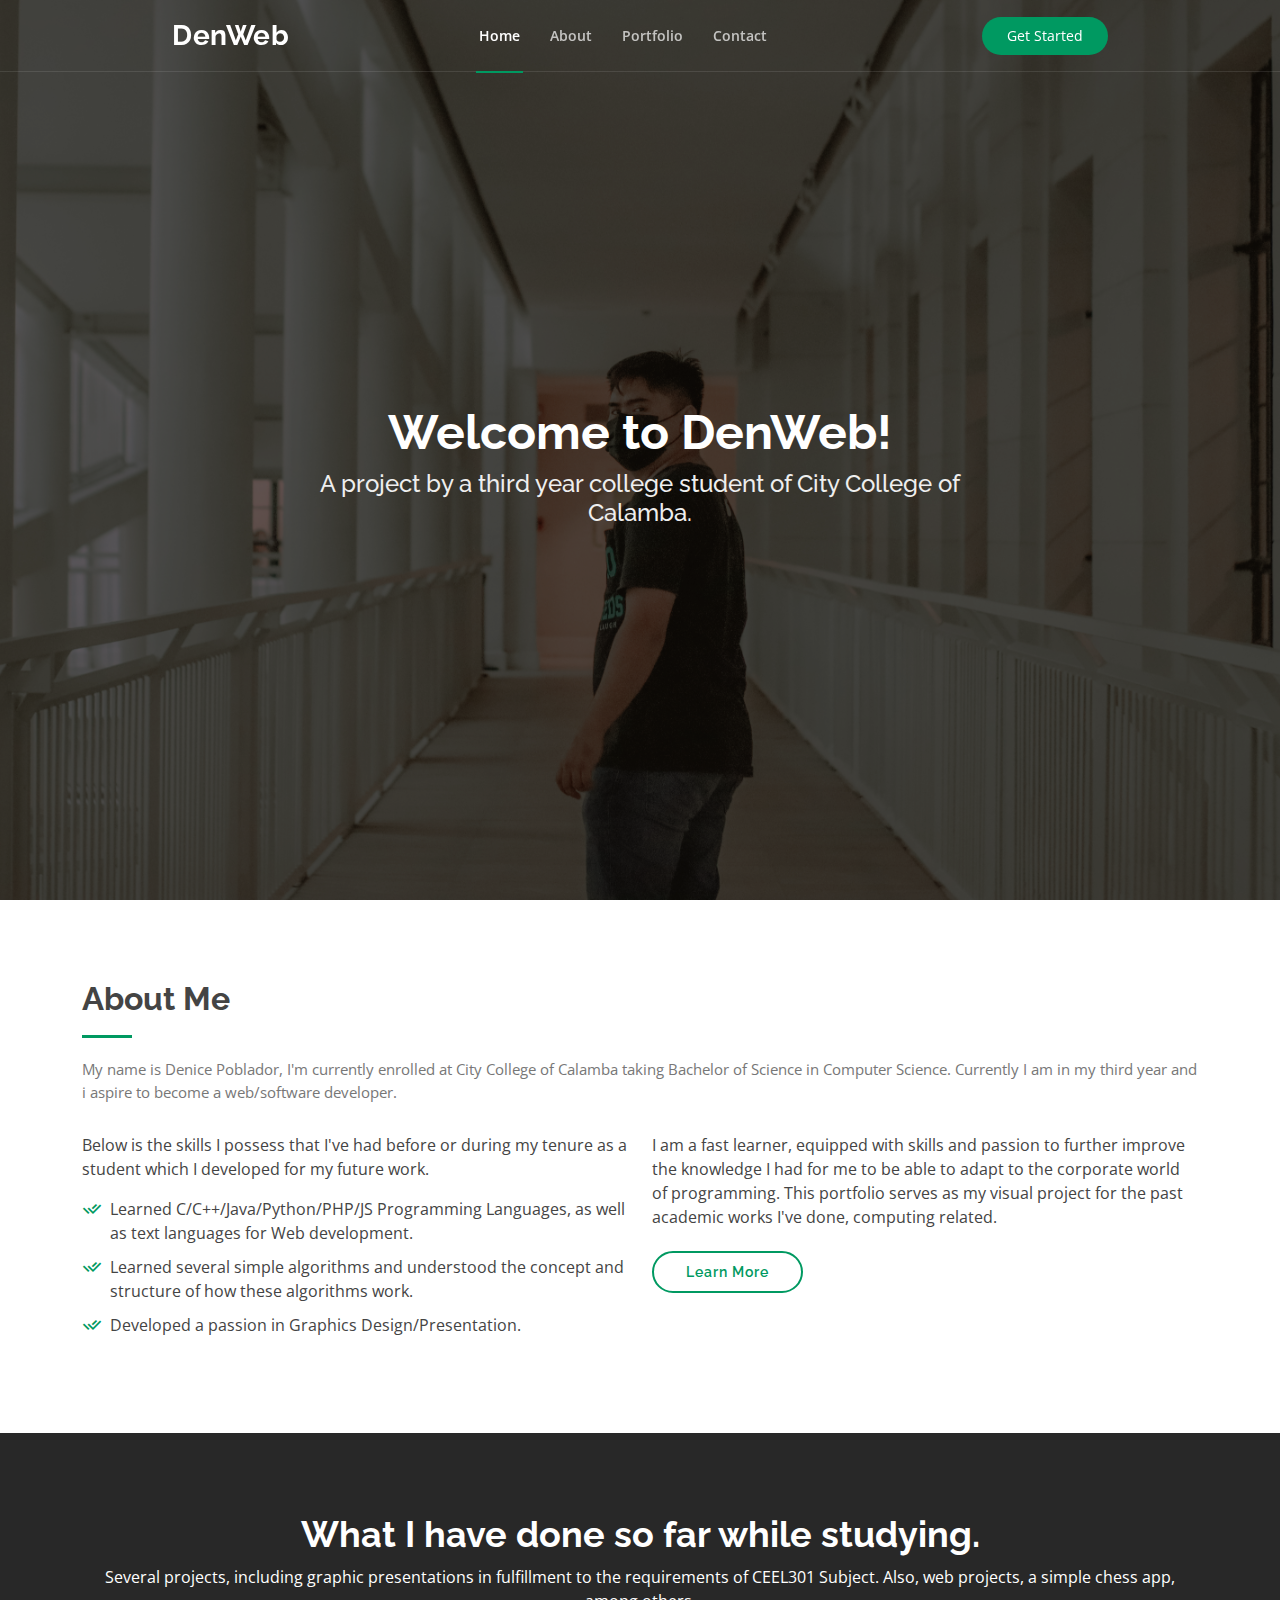
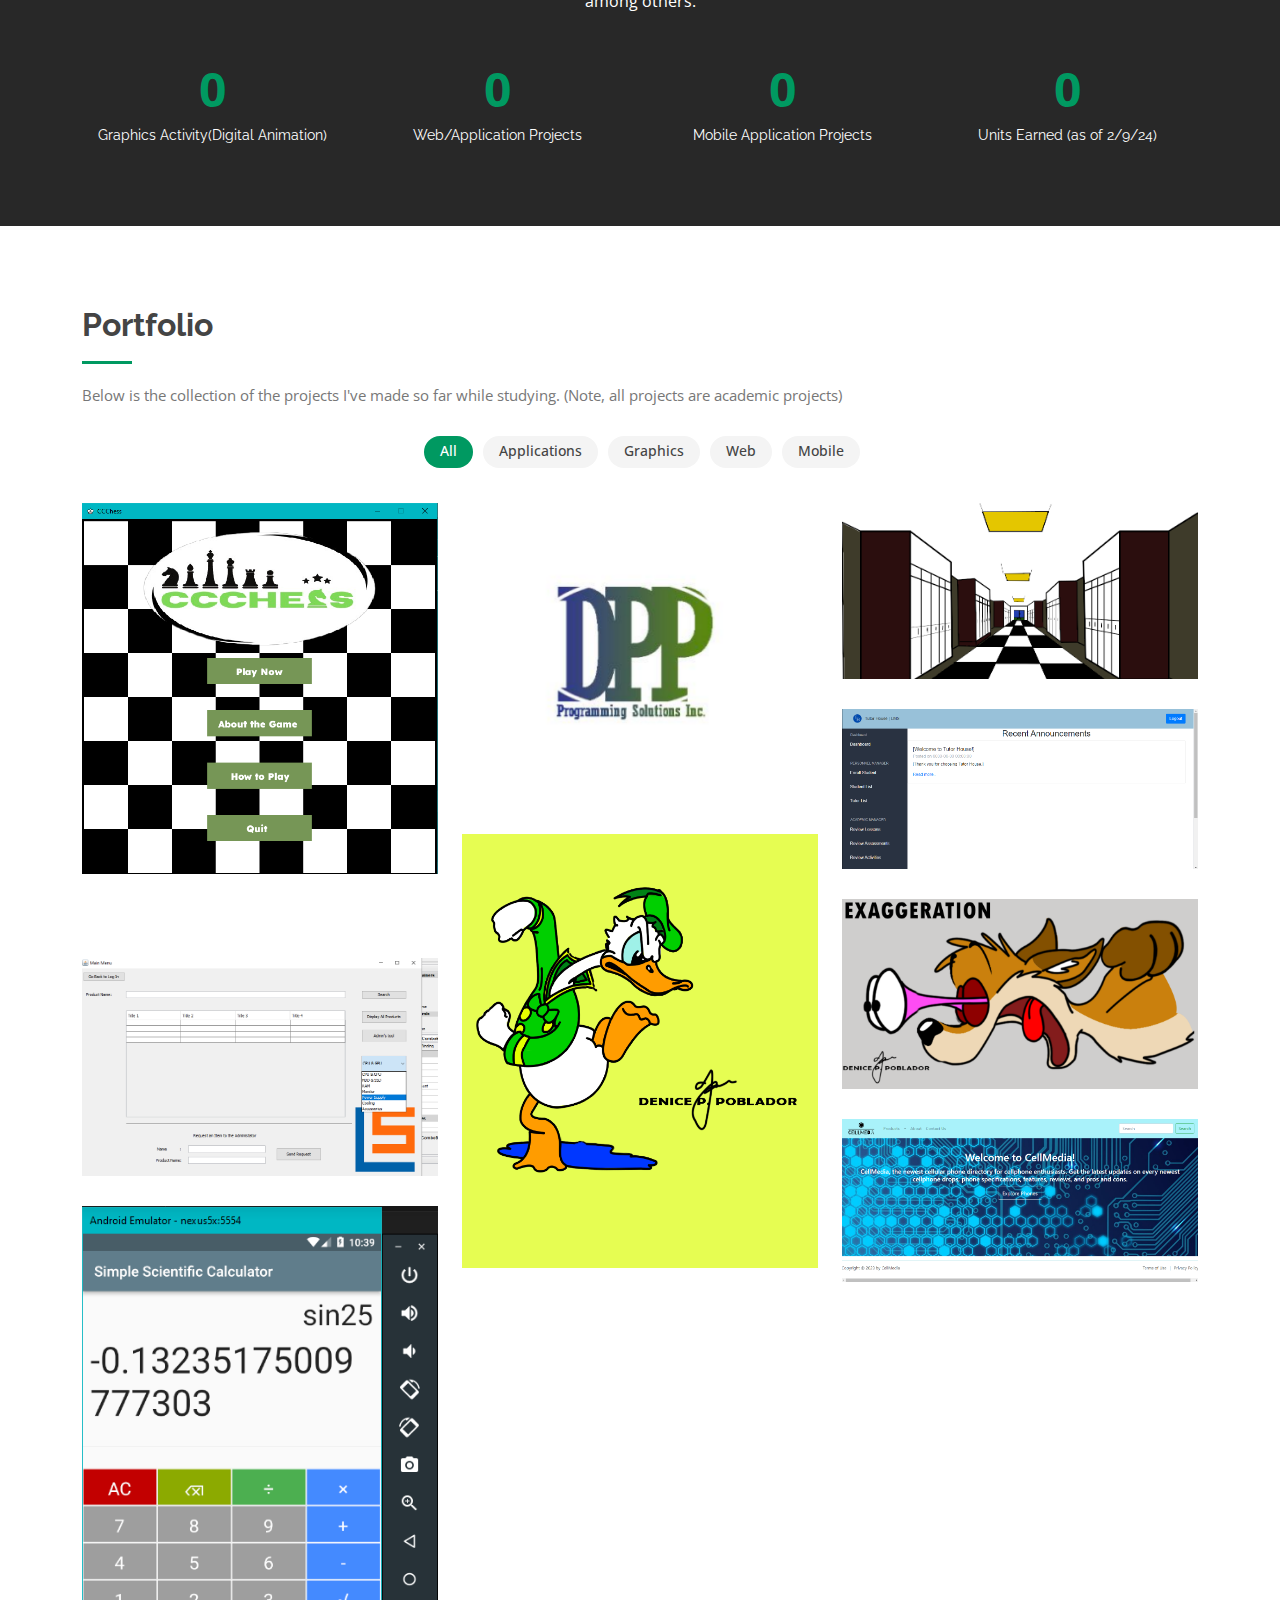
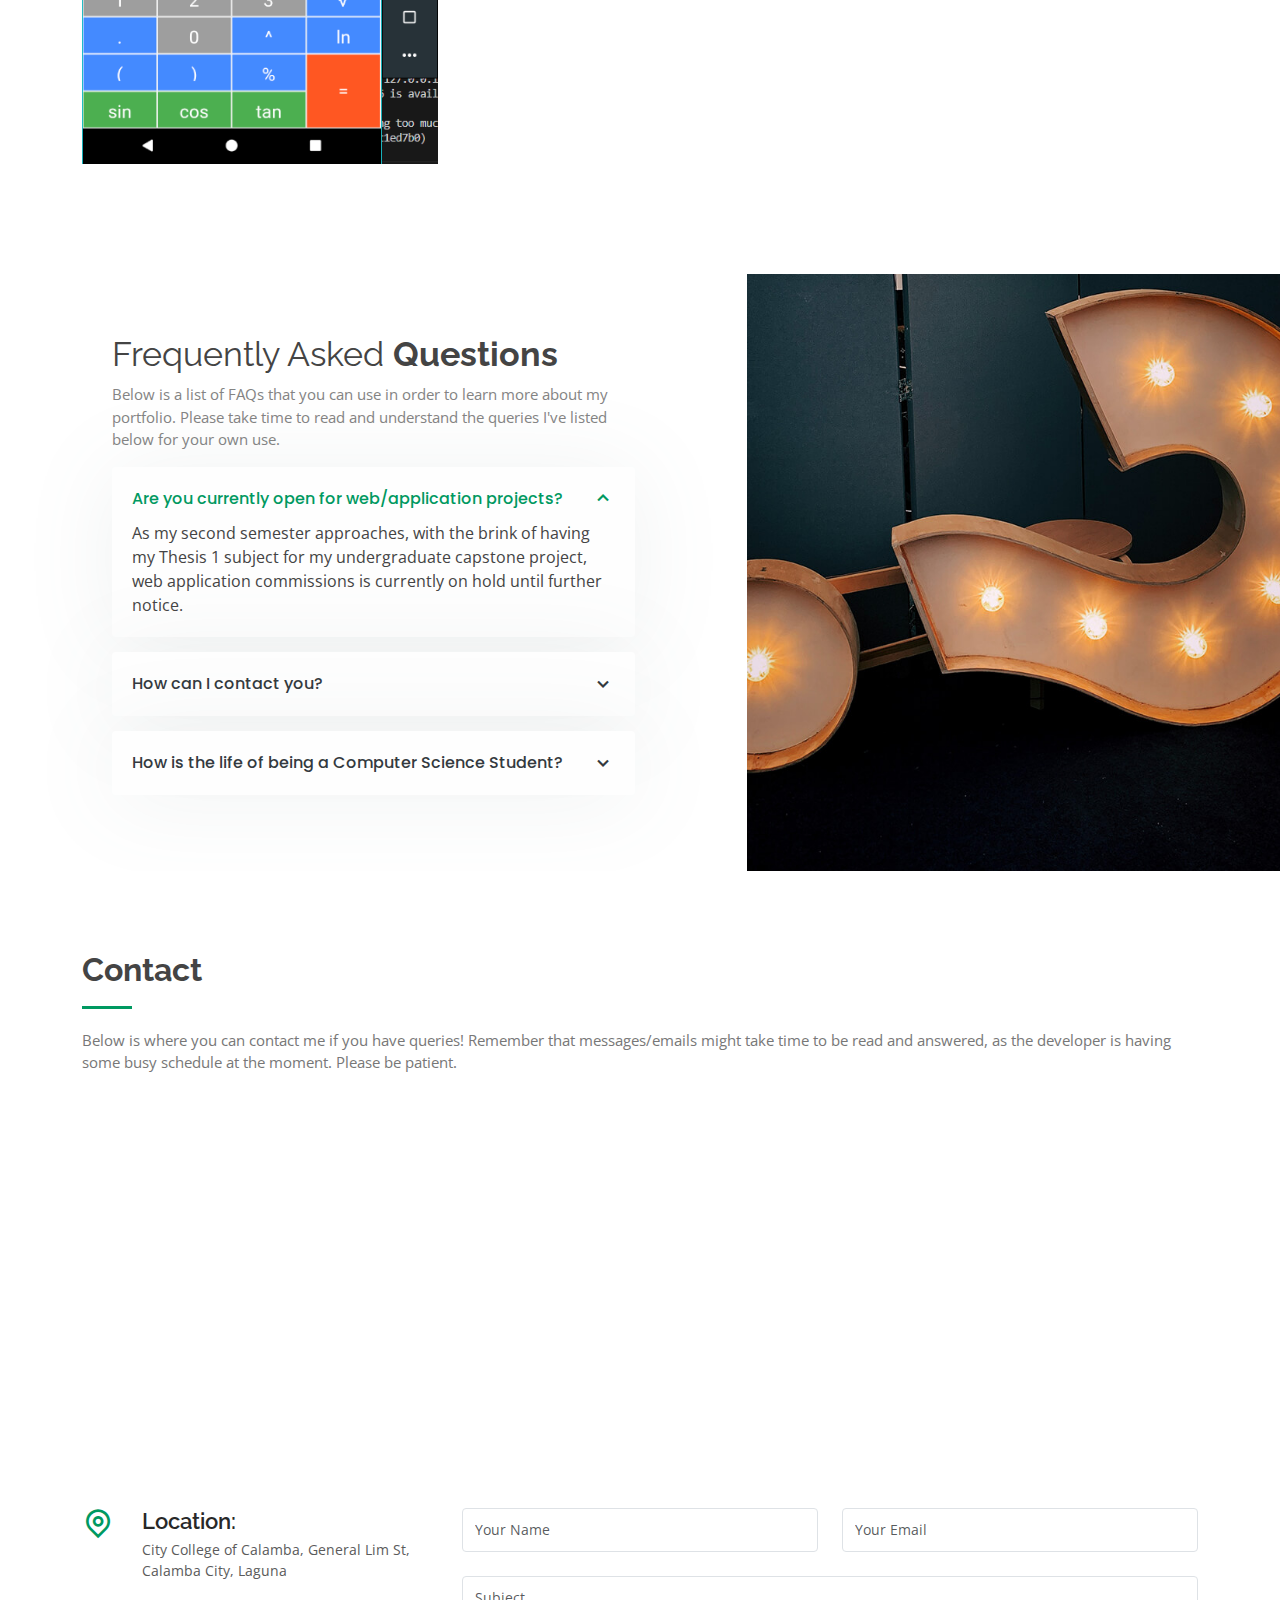
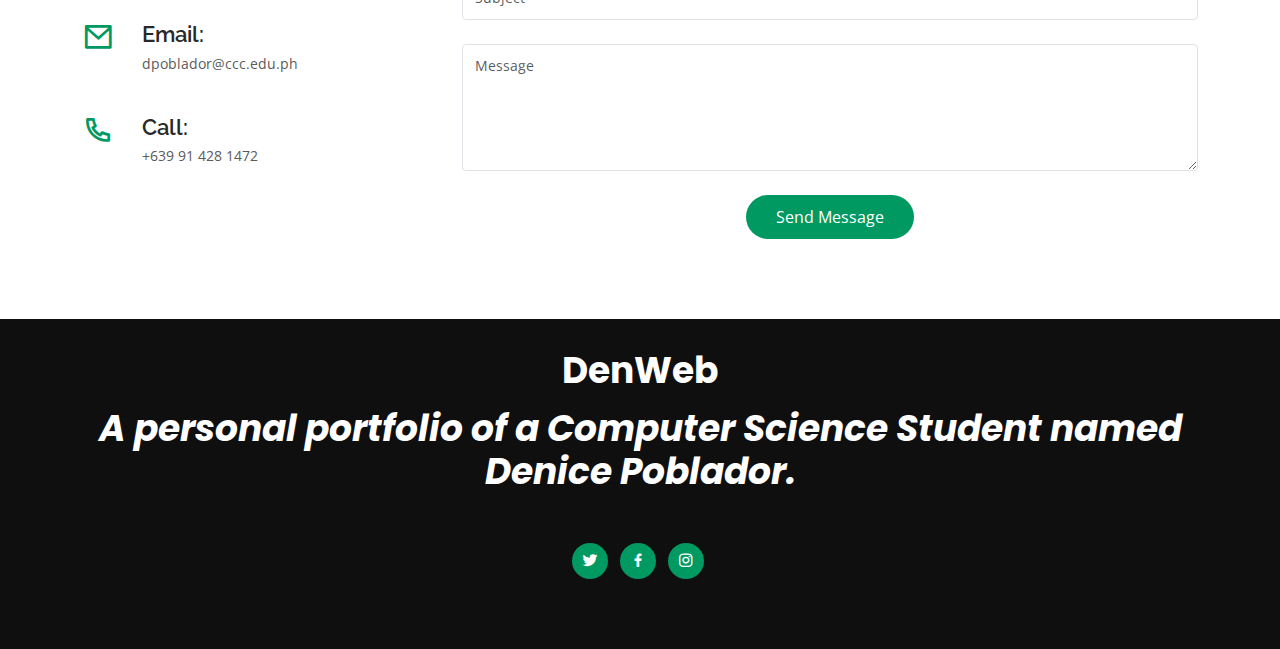
==== commit 2db1db7b: "Update index.html" ====
--- a/index.html
+++ b/index.html
@@ -91,7 +91,7 @@
           </div>
           <div class="col-lg-6 pt-4 pt-lg-0">
             <p>
-              I am a fast learner, equipped with skills and passion to further improve the knowledge I had for me to be able to adapt to the corporate world of programming. This portfolio serves as my visual project for the past academic works I've done, computing related. This also serves as a requirement for my Graphics Design Subject(CEEL301).
+              I am a fast learner, equipped with skills and passion to further improve the knowledge I had for me to be able to adapt to the corporate world of programming. This portfolio serves as my visual project for the past academic works I've done, computing related.
             </p>
             <a href="#" class="btn-learn-more">Learn More</a>
           </div>
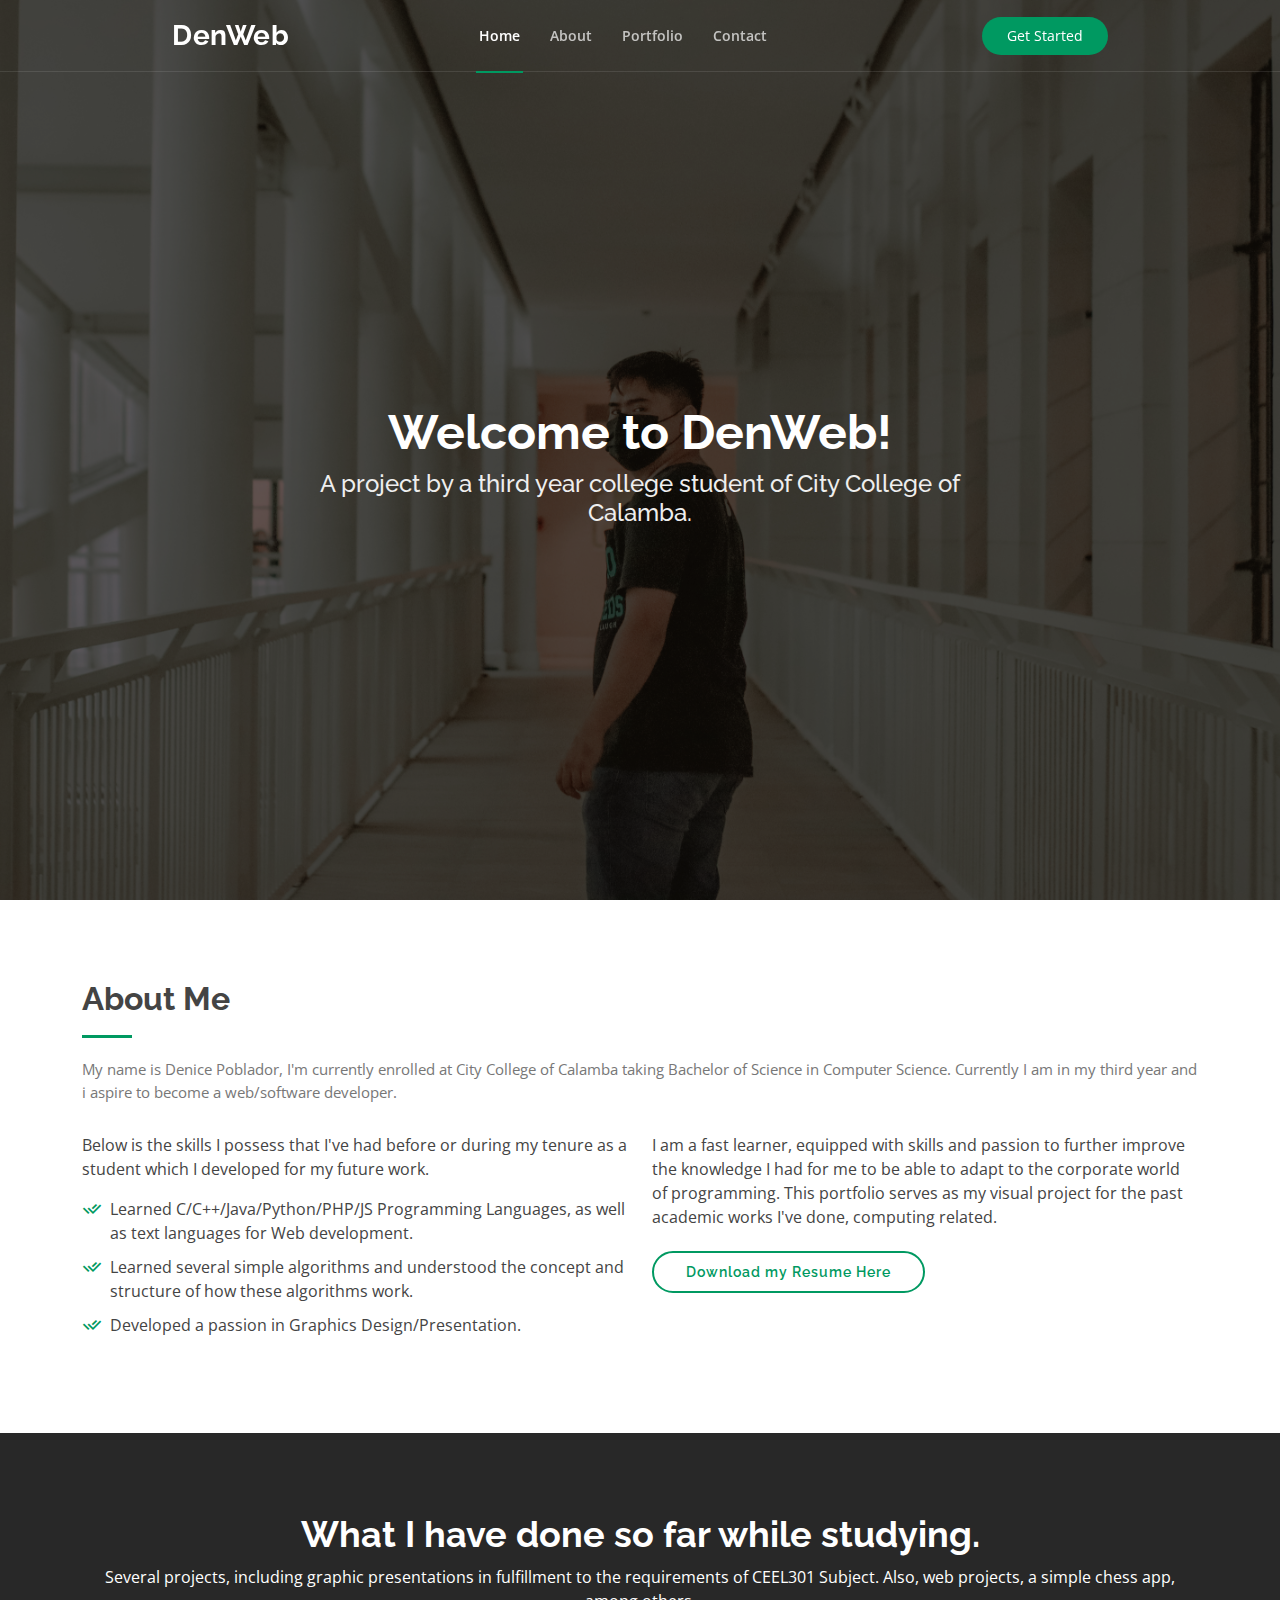
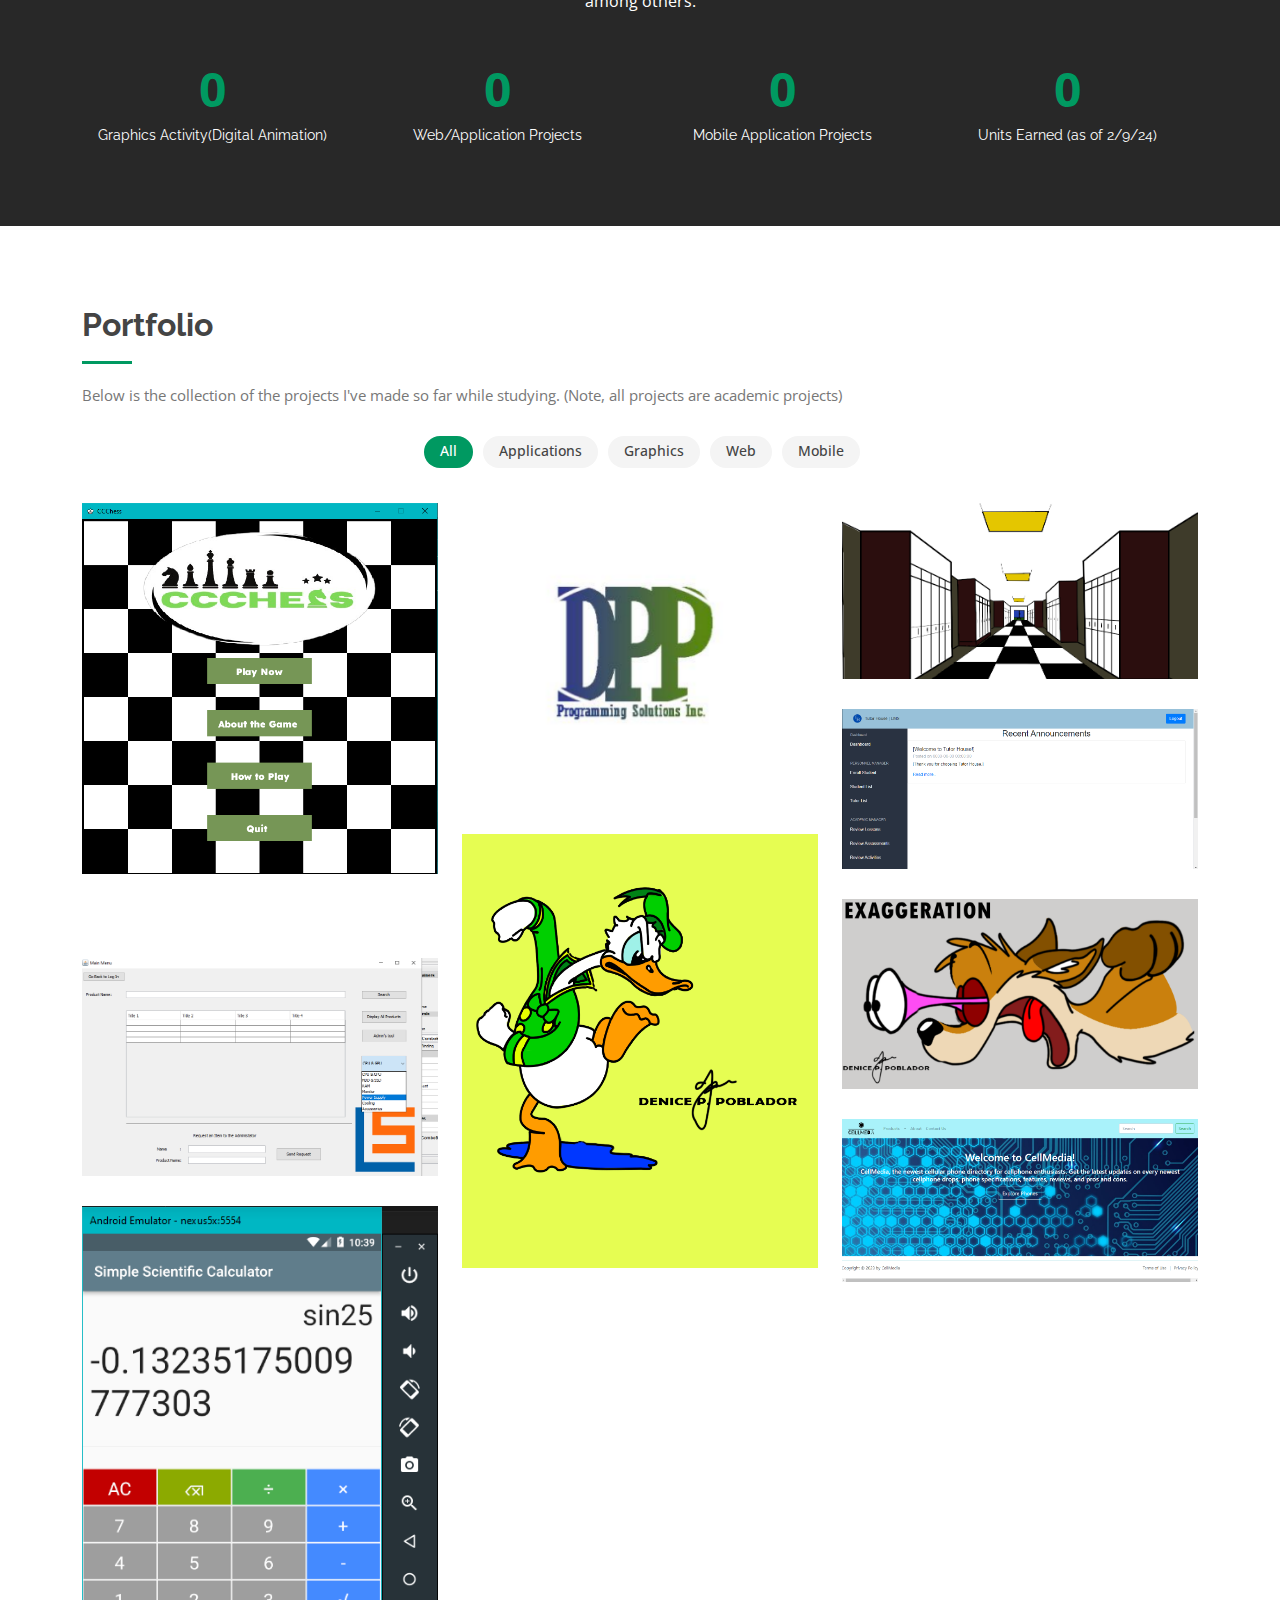
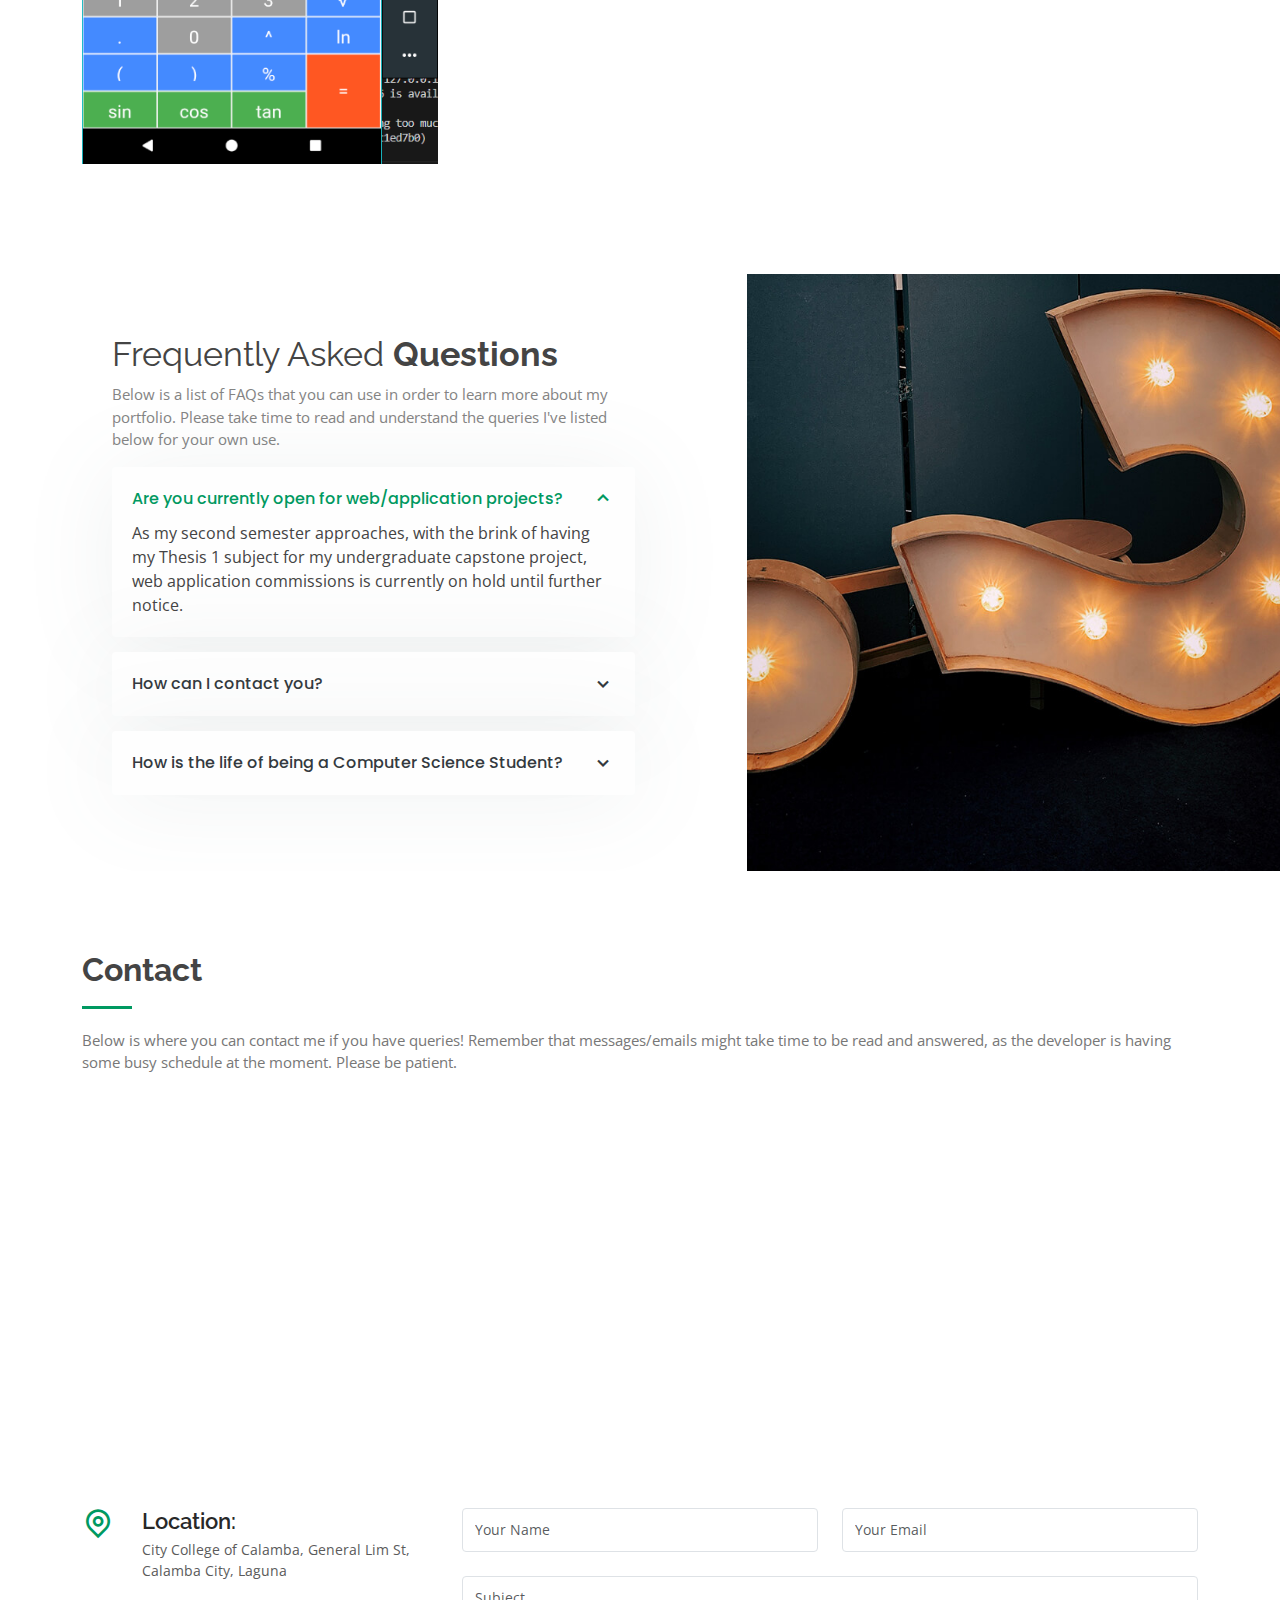
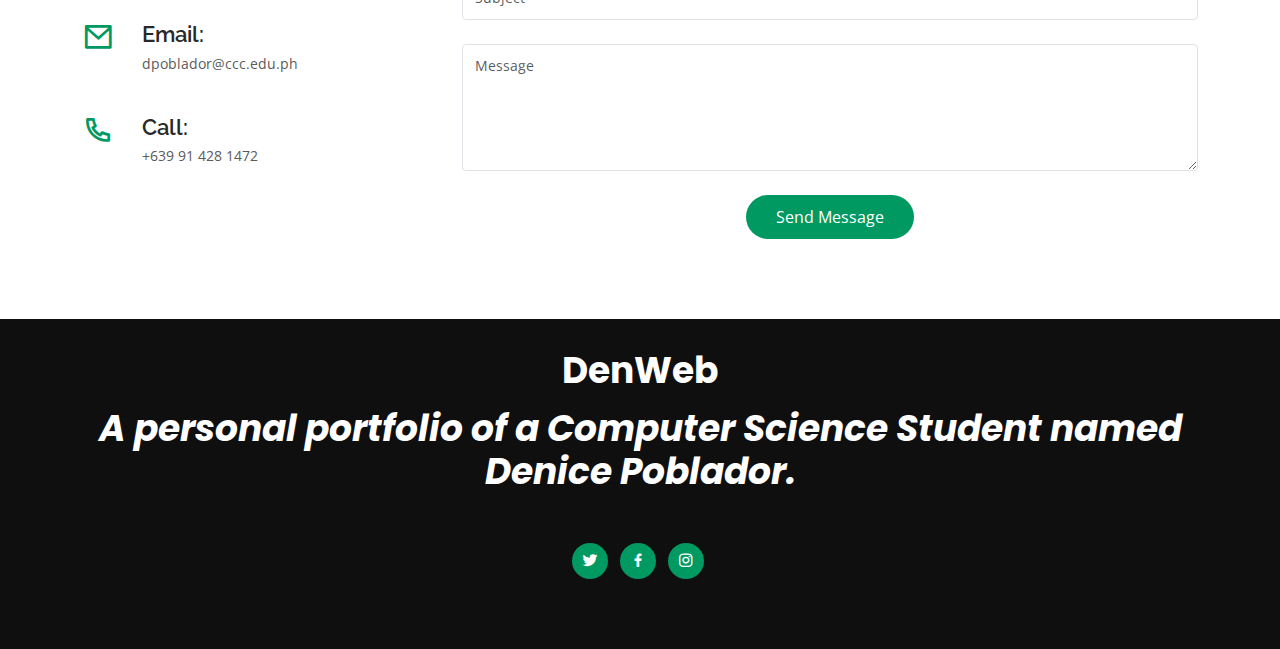
==== commit cb19199b: "Update index.html" ====
--- a/index.html
+++ b/index.html
@@ -93,7 +93,7 @@
             <p>
               I am a fast learner, equipped with skills and passion to further improve the knowledge I had for me to be able to adapt to the corporate world of programming. This portfolio serves as my visual project for the past academic works I've done, computing related.
             </p>
-            <a href="#" class="btn-learn-more">Learn More</a>
+            <a href="/forms/Resume.pdf" class="btn-learn-more">Download my Resume Here</a>
           </div>
         </div>
 
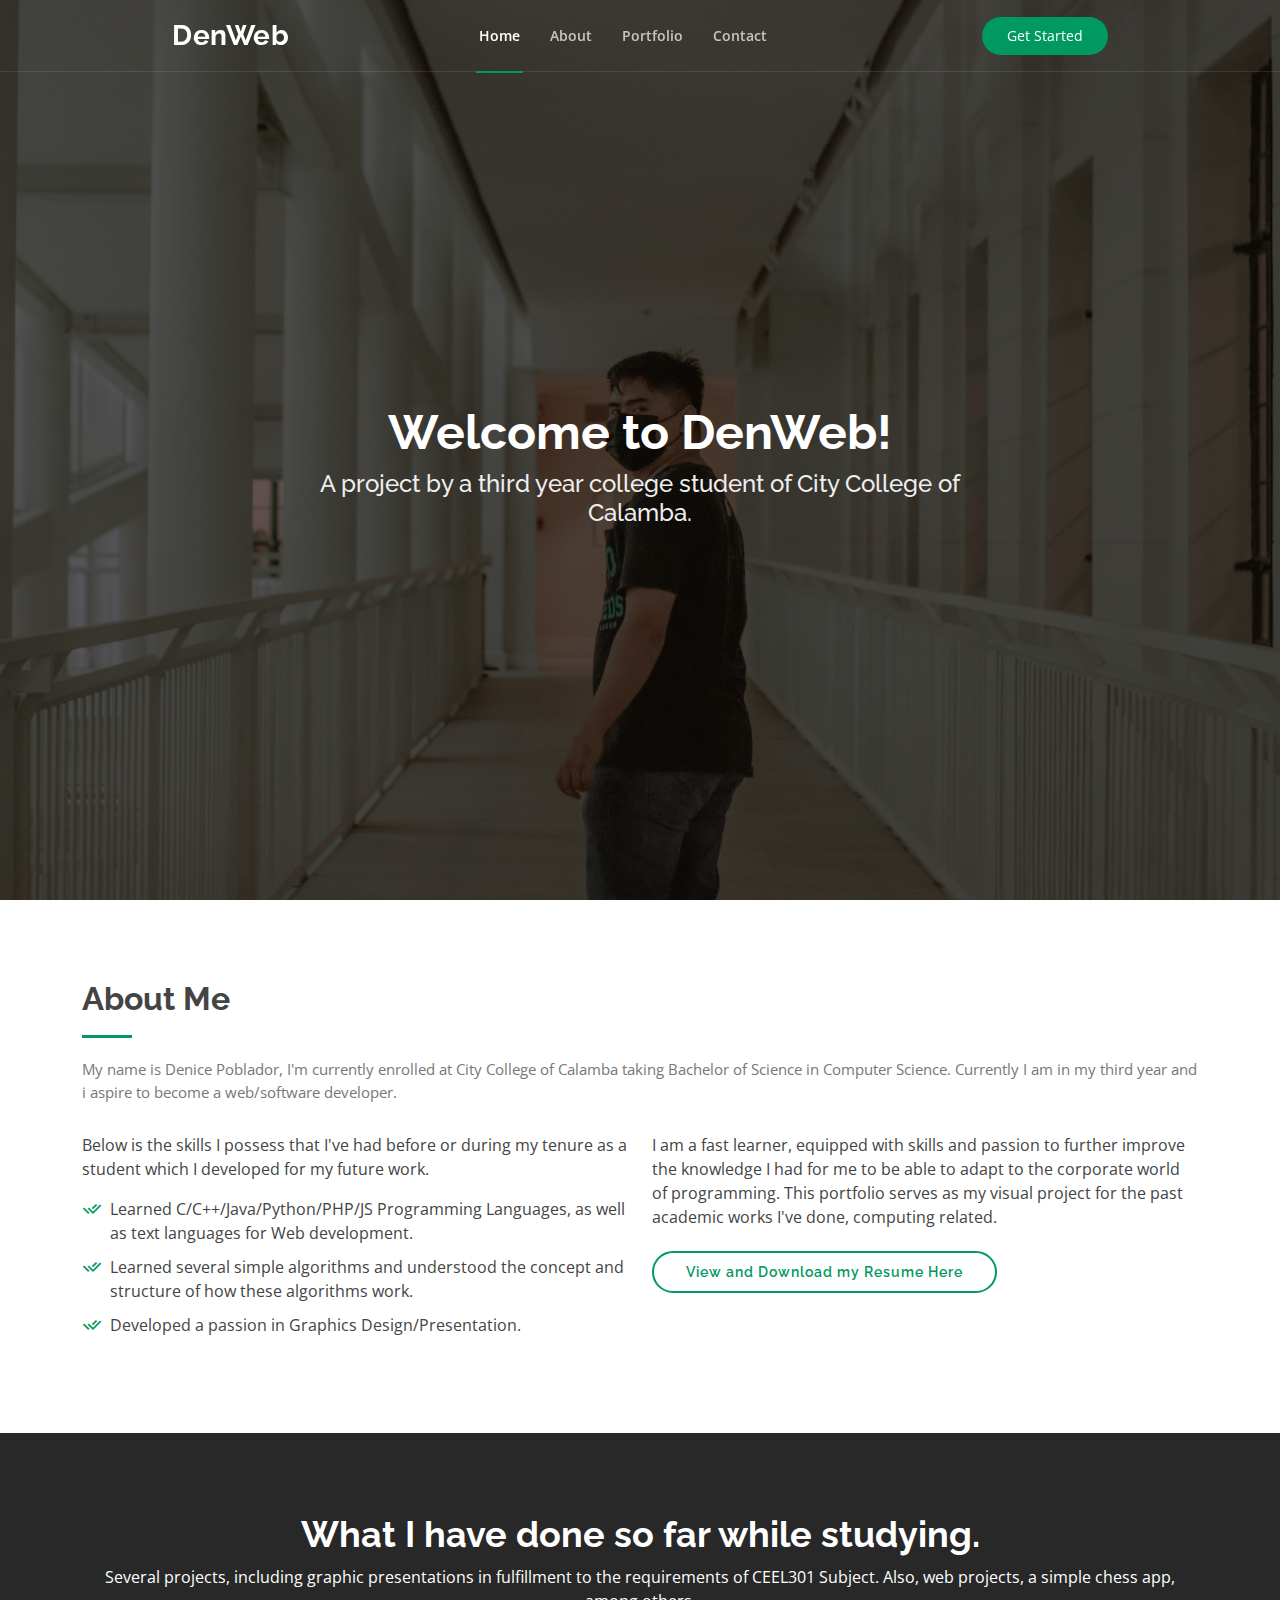
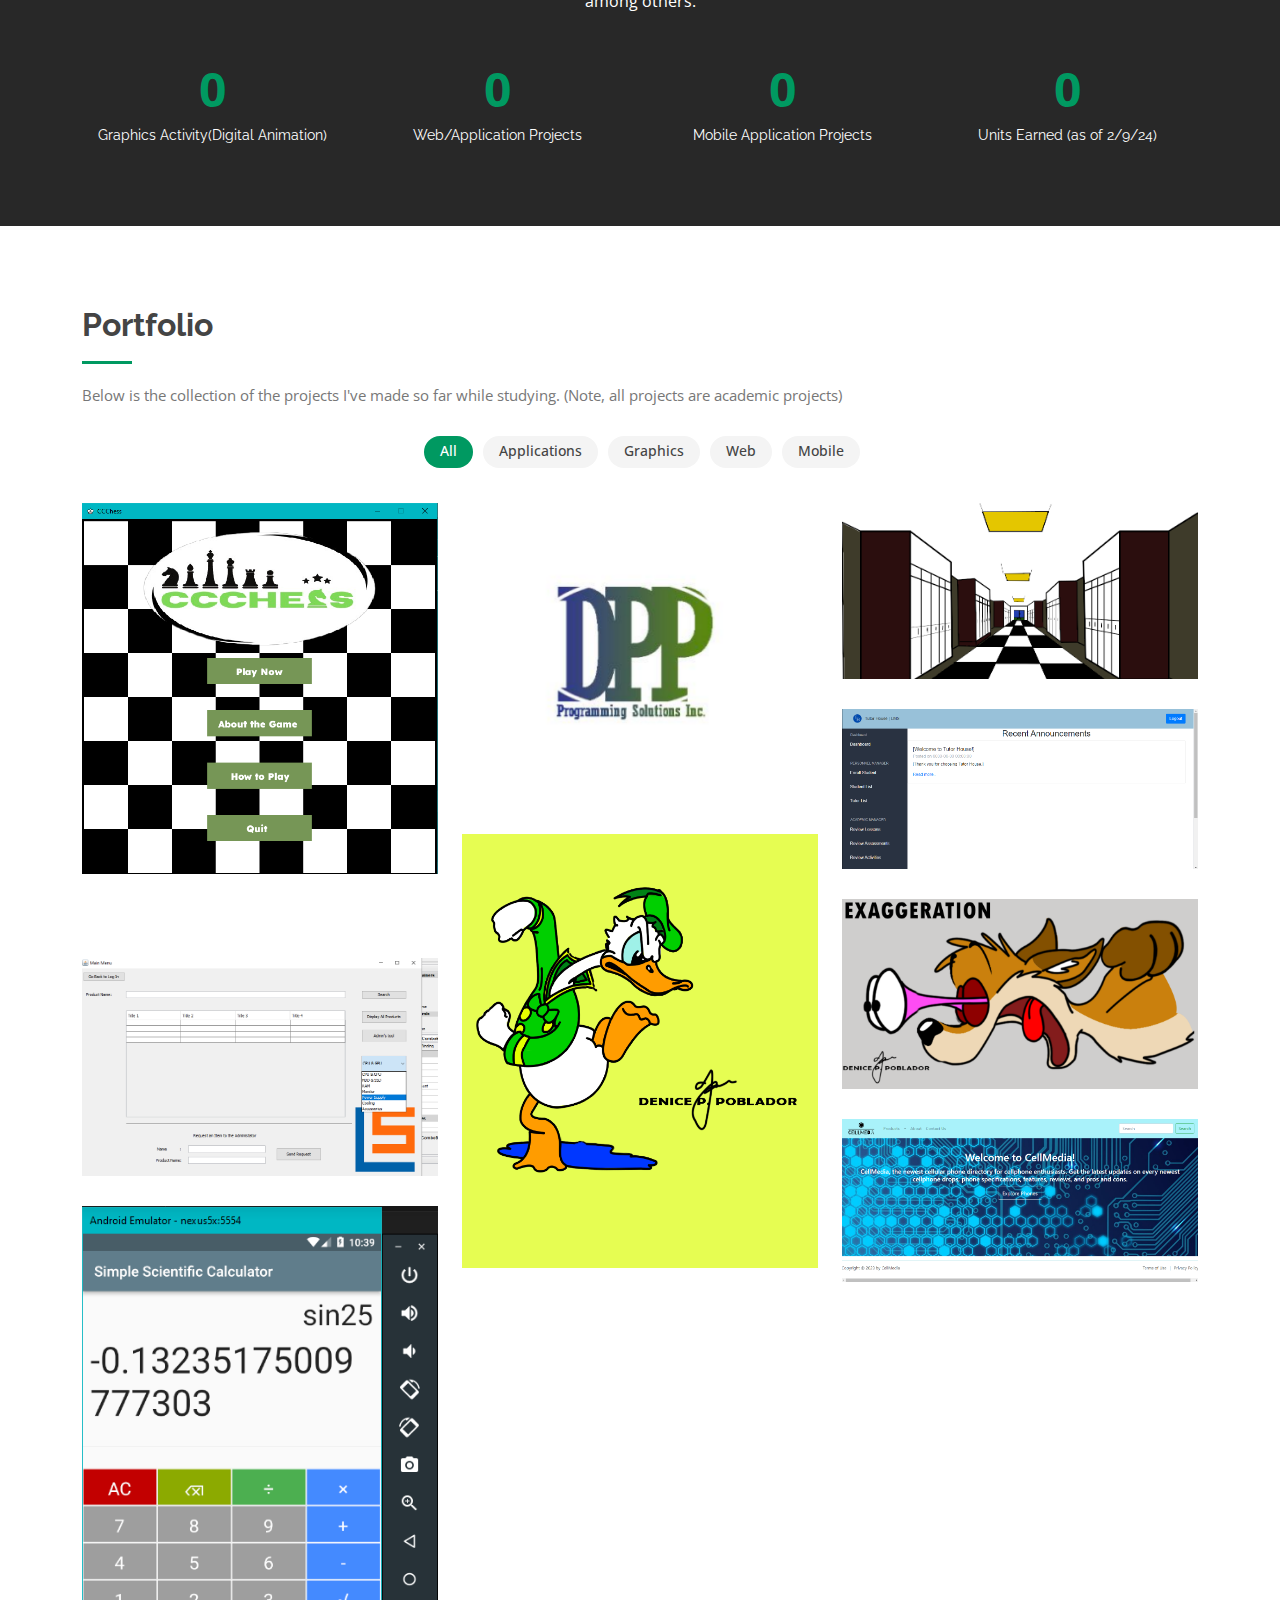
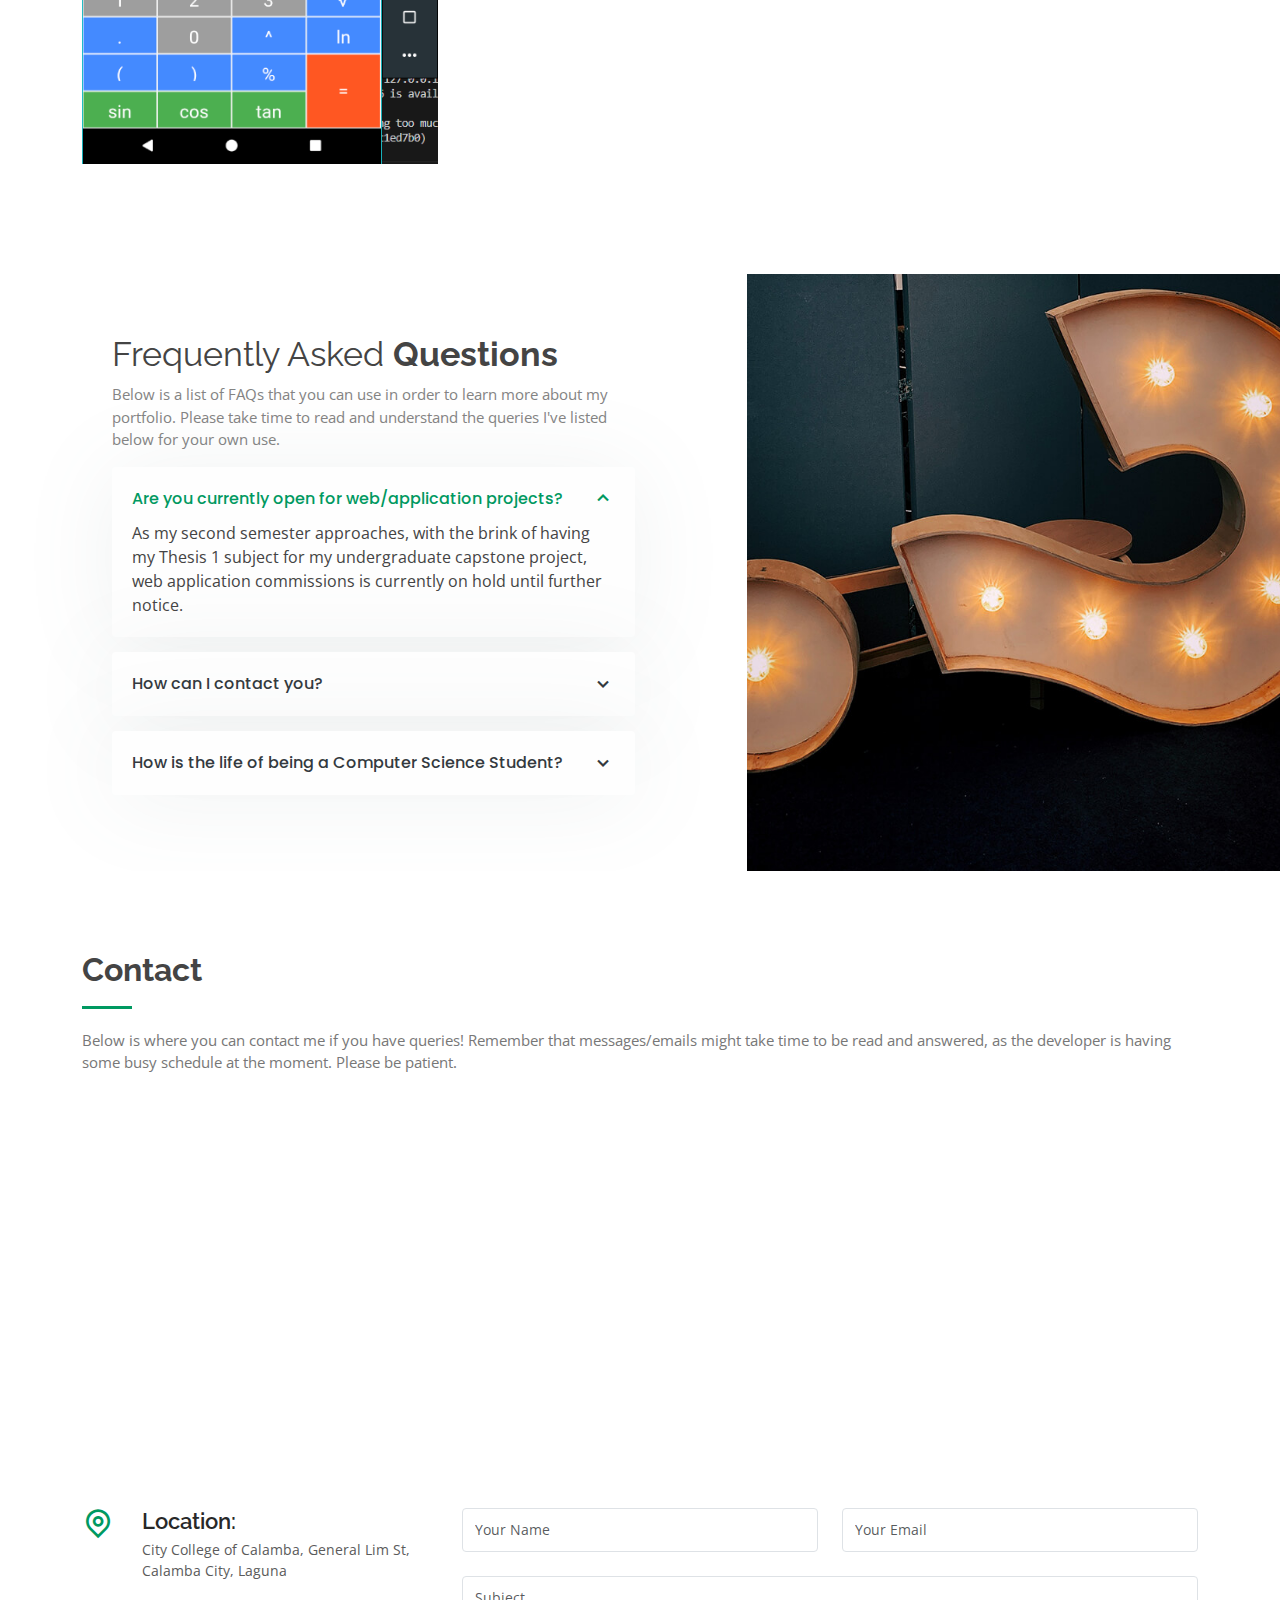
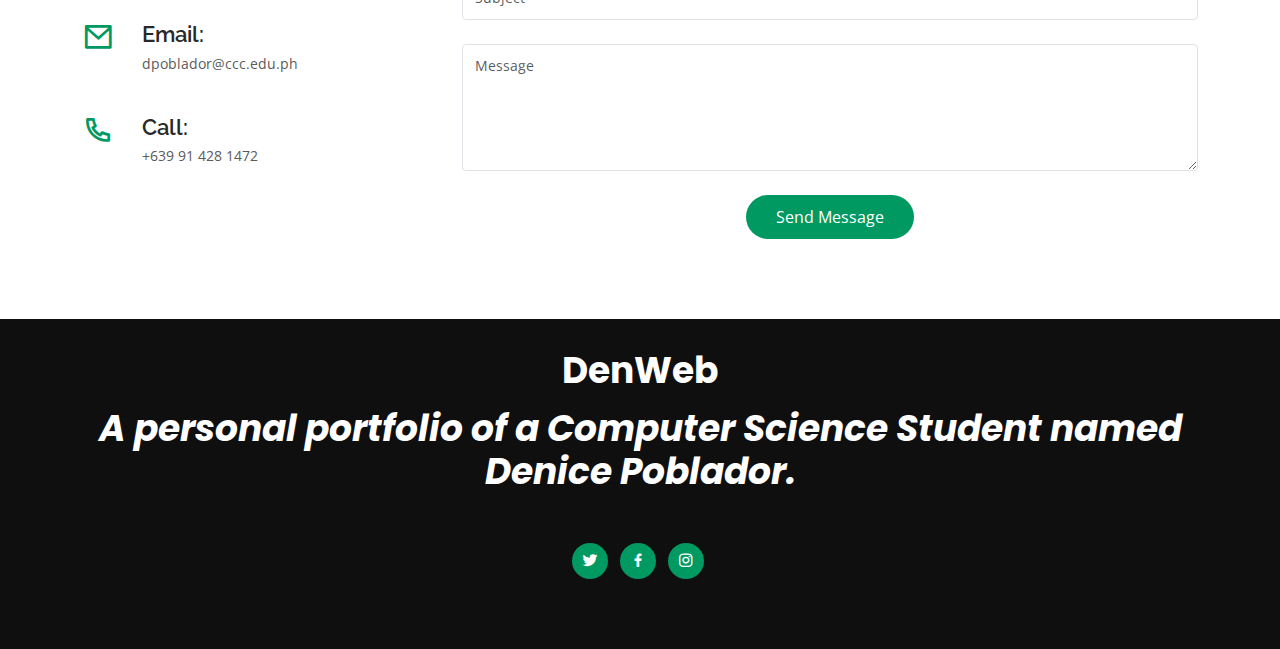
==== commit 9815c93f: "Update index.html" ====
--- a/index.html
+++ b/index.html
@@ -93,7 +93,7 @@
             <p>
               I am a fast learner, equipped with skills and passion to further improve the knowledge I had for me to be able to adapt to the corporate world of programming. This portfolio serves as my visual project for the past academic works I've done, computing related.
             </p>
-            <a href="/forms/Resume.pdf" class="btn-learn-more">Download my Resume Here</a>
+            <a href="/forms/Resume.pdf" class="btn-learn-more">View and Download my Resume Here</a>
           </div>
         </div>
 
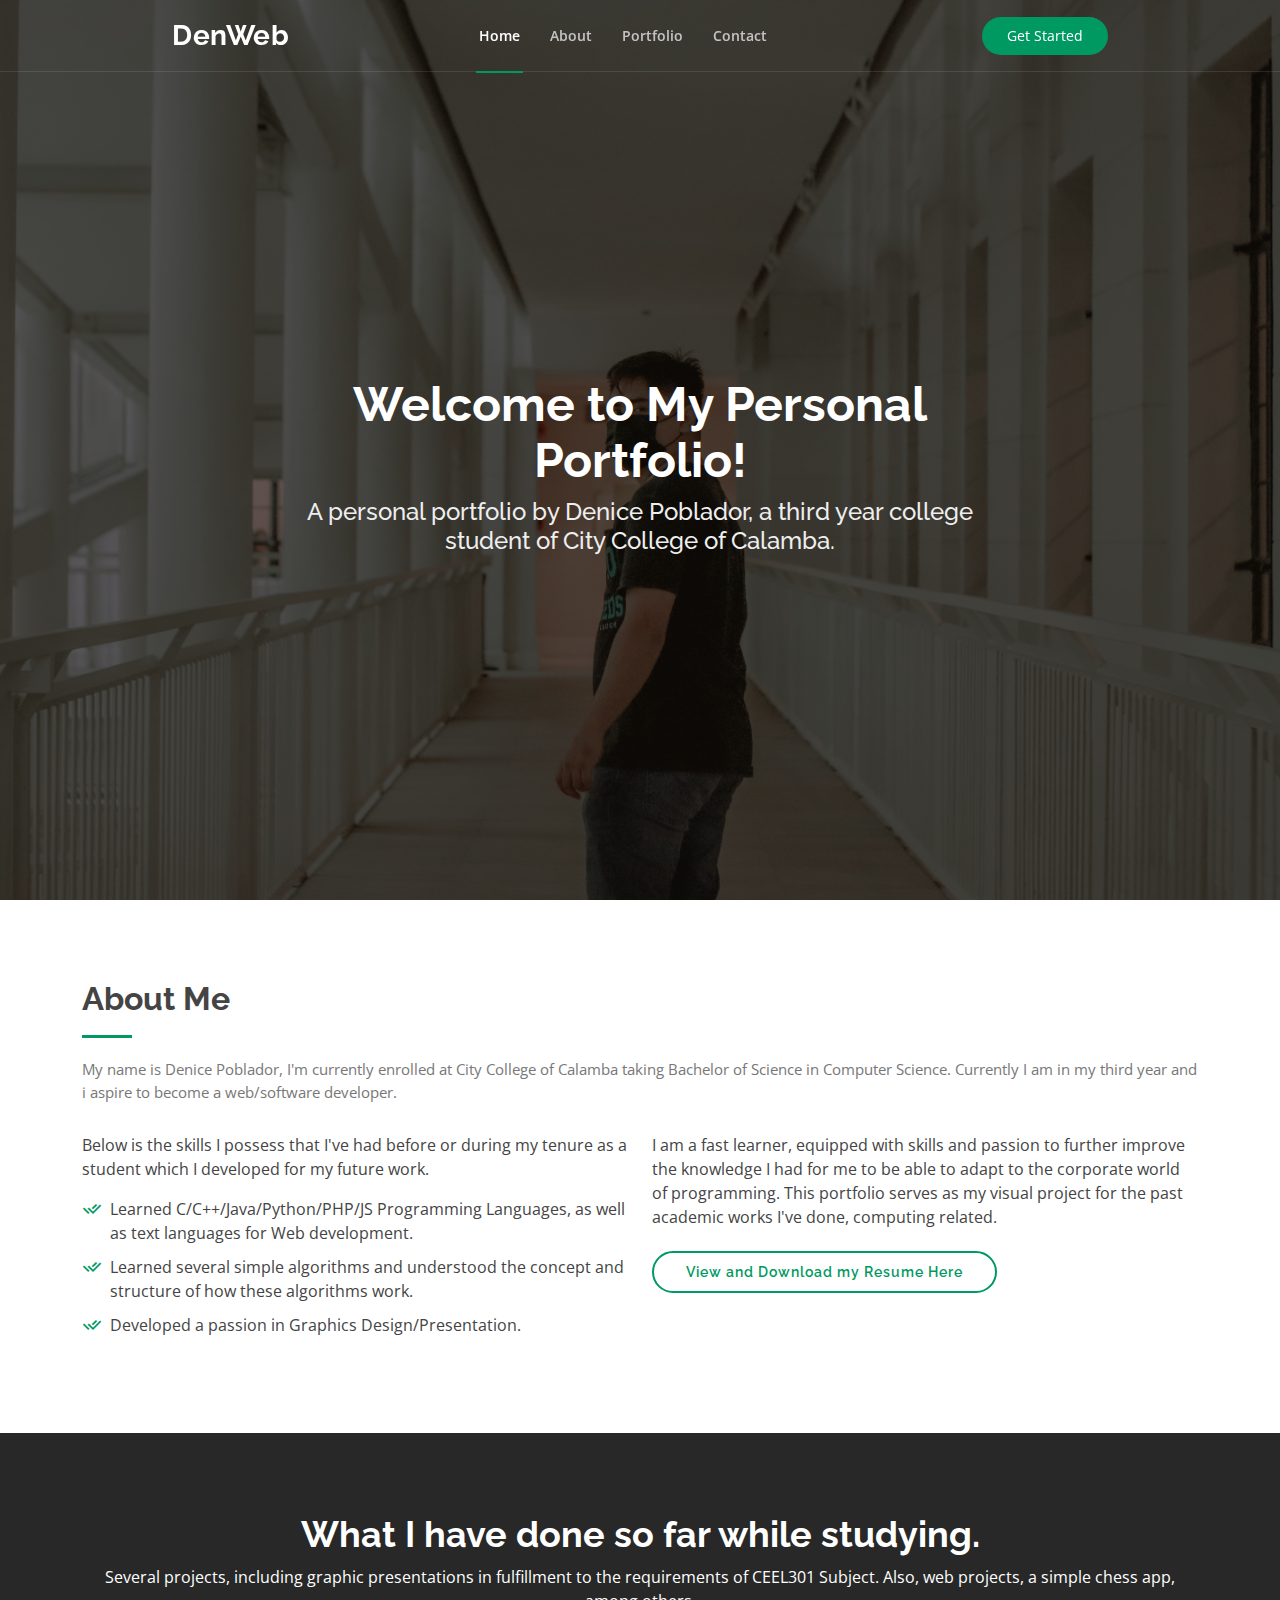
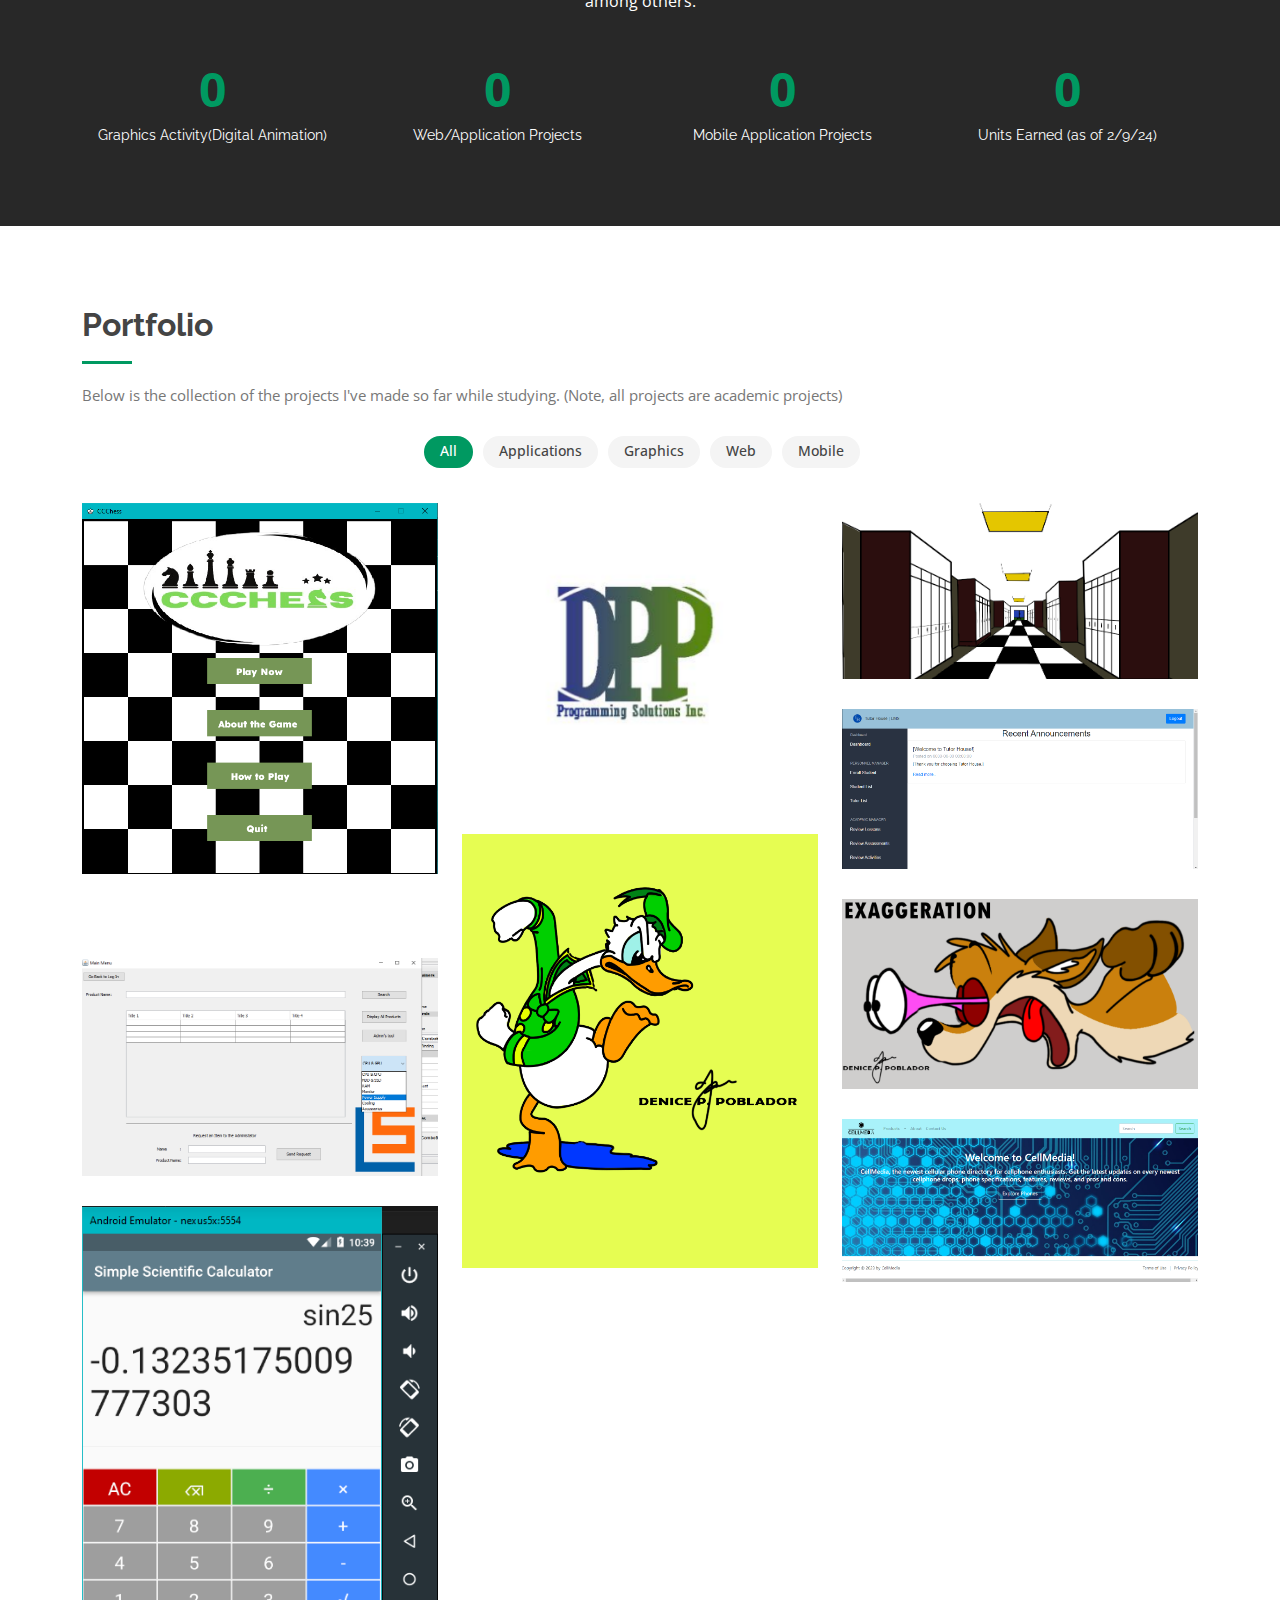
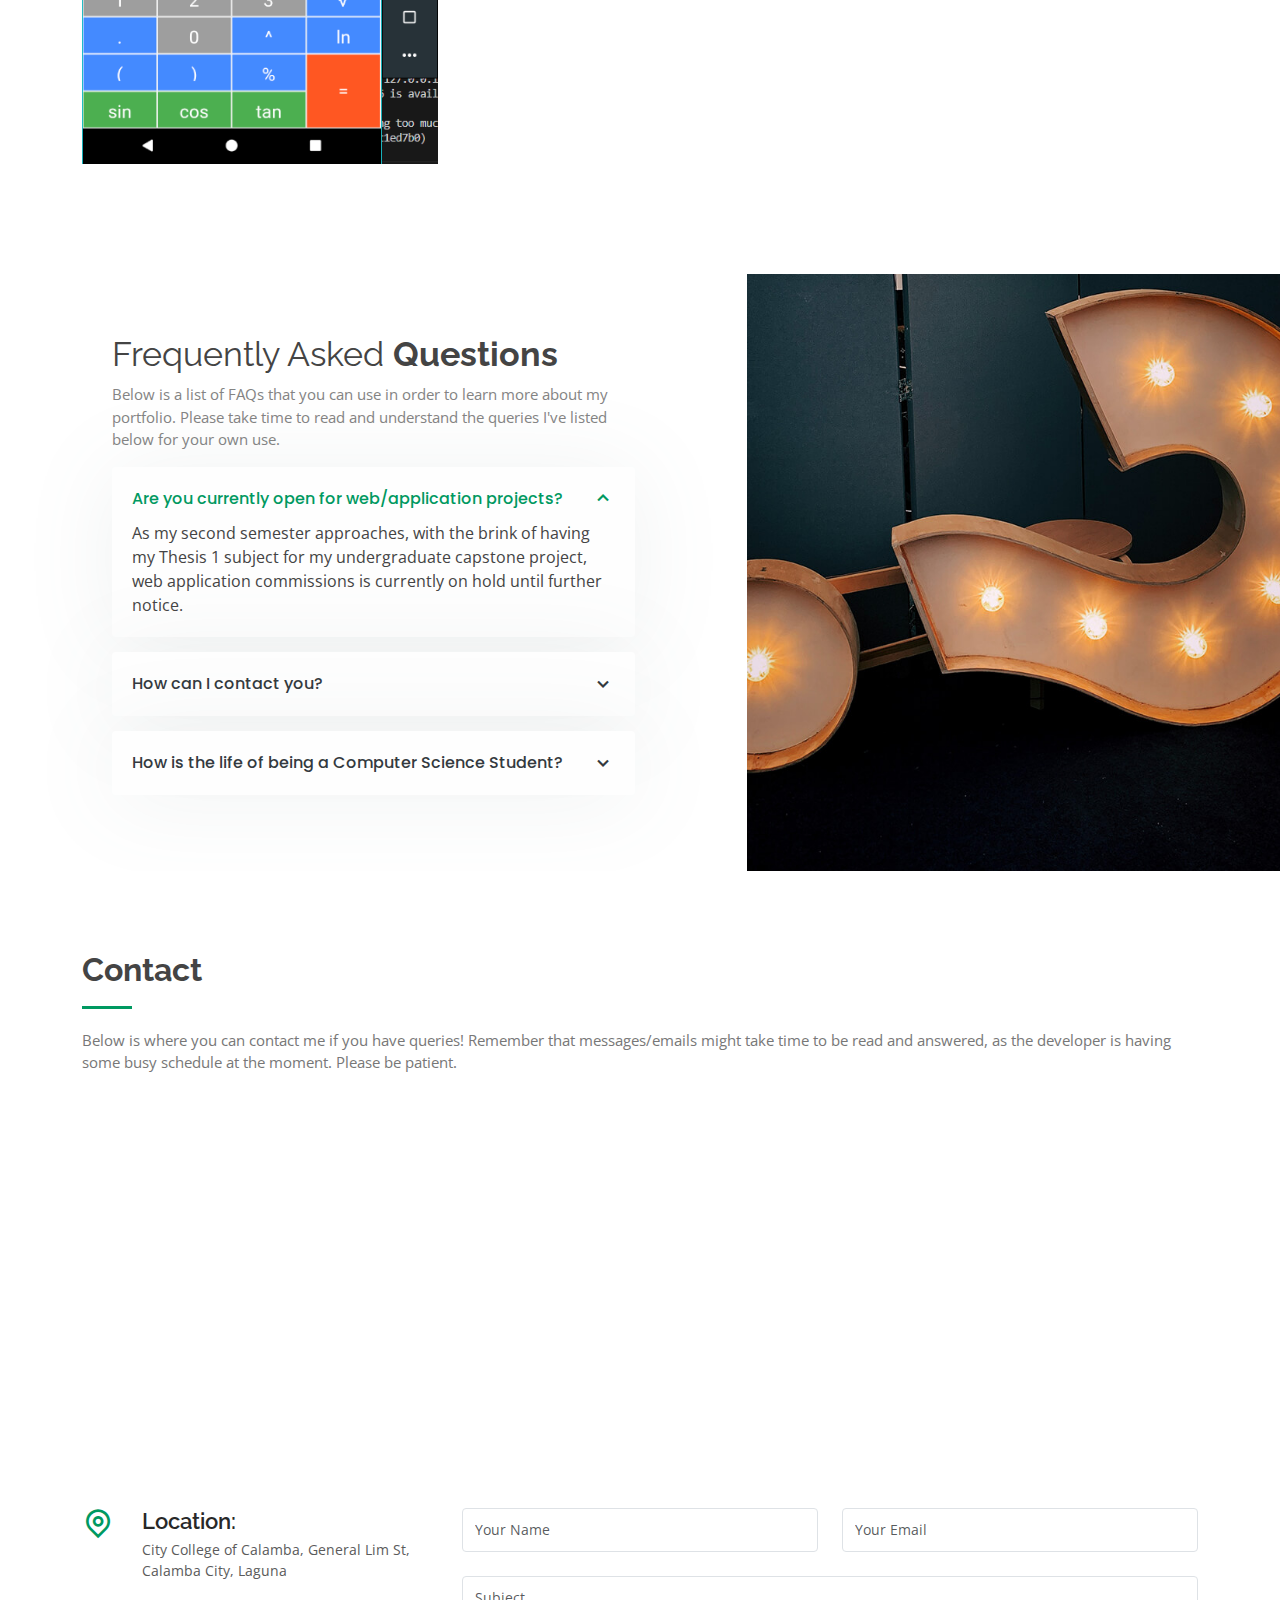
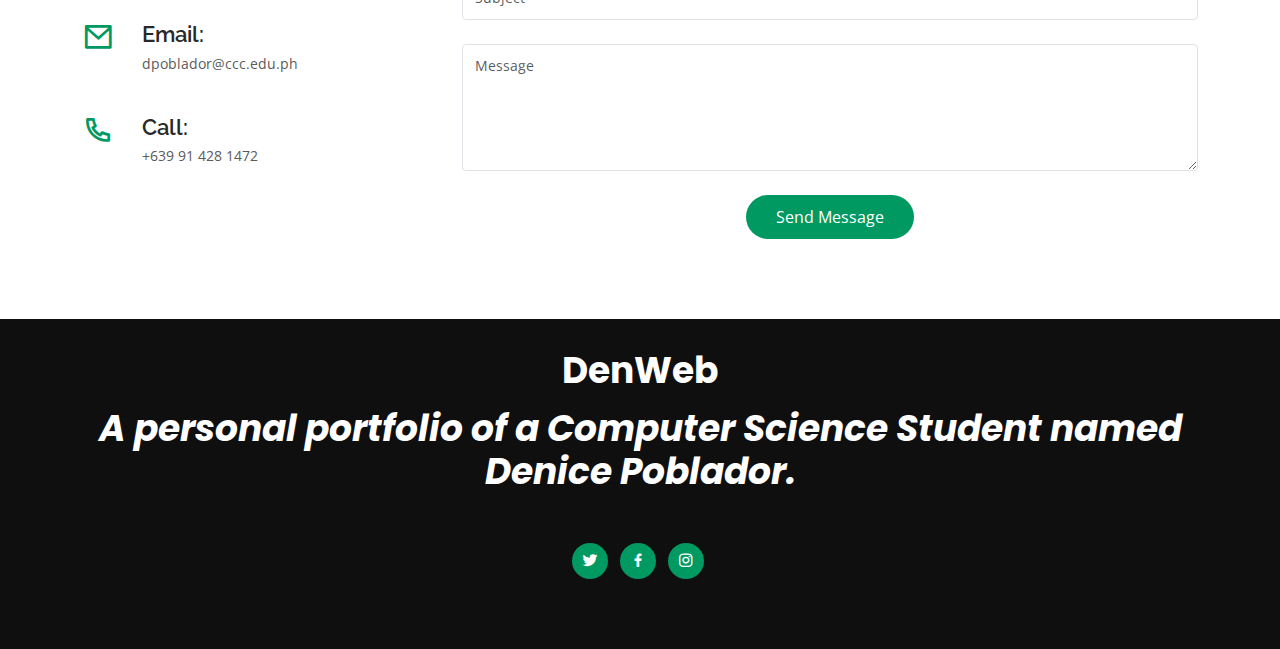
==== commit bcdc77c7: "Update index.html" ====
--- a/index.html
+++ b/index.html
@@ -5,7 +5,7 @@
   <meta charset="utf-8">
   <meta content="width=device-width, initial-scale=1.0" name="viewport">
 
-  <title>Welcome to Denweb</title>
+  <title>Welcome to Denice's Portfolio</title>
   <meta content="" name="description">
   <meta content="" name="keywords">
 
@@ -60,8 +60,8 @@
     <div class="container">
       <div class="row justify-content-center">
         <div class="col-xl-8">
-          <h1>Welcome to DenWeb!</h1>
-          <h2>A project by a third year college student of City College of Calamba.</h2>
+          <h1>Welcome to My Personal Portfolio!</h1>
+          <h2>A personal portfolio by Denice Poblador, a third year college student of City College of Calamba.</h2>
         </div>
       </div>
     </div>
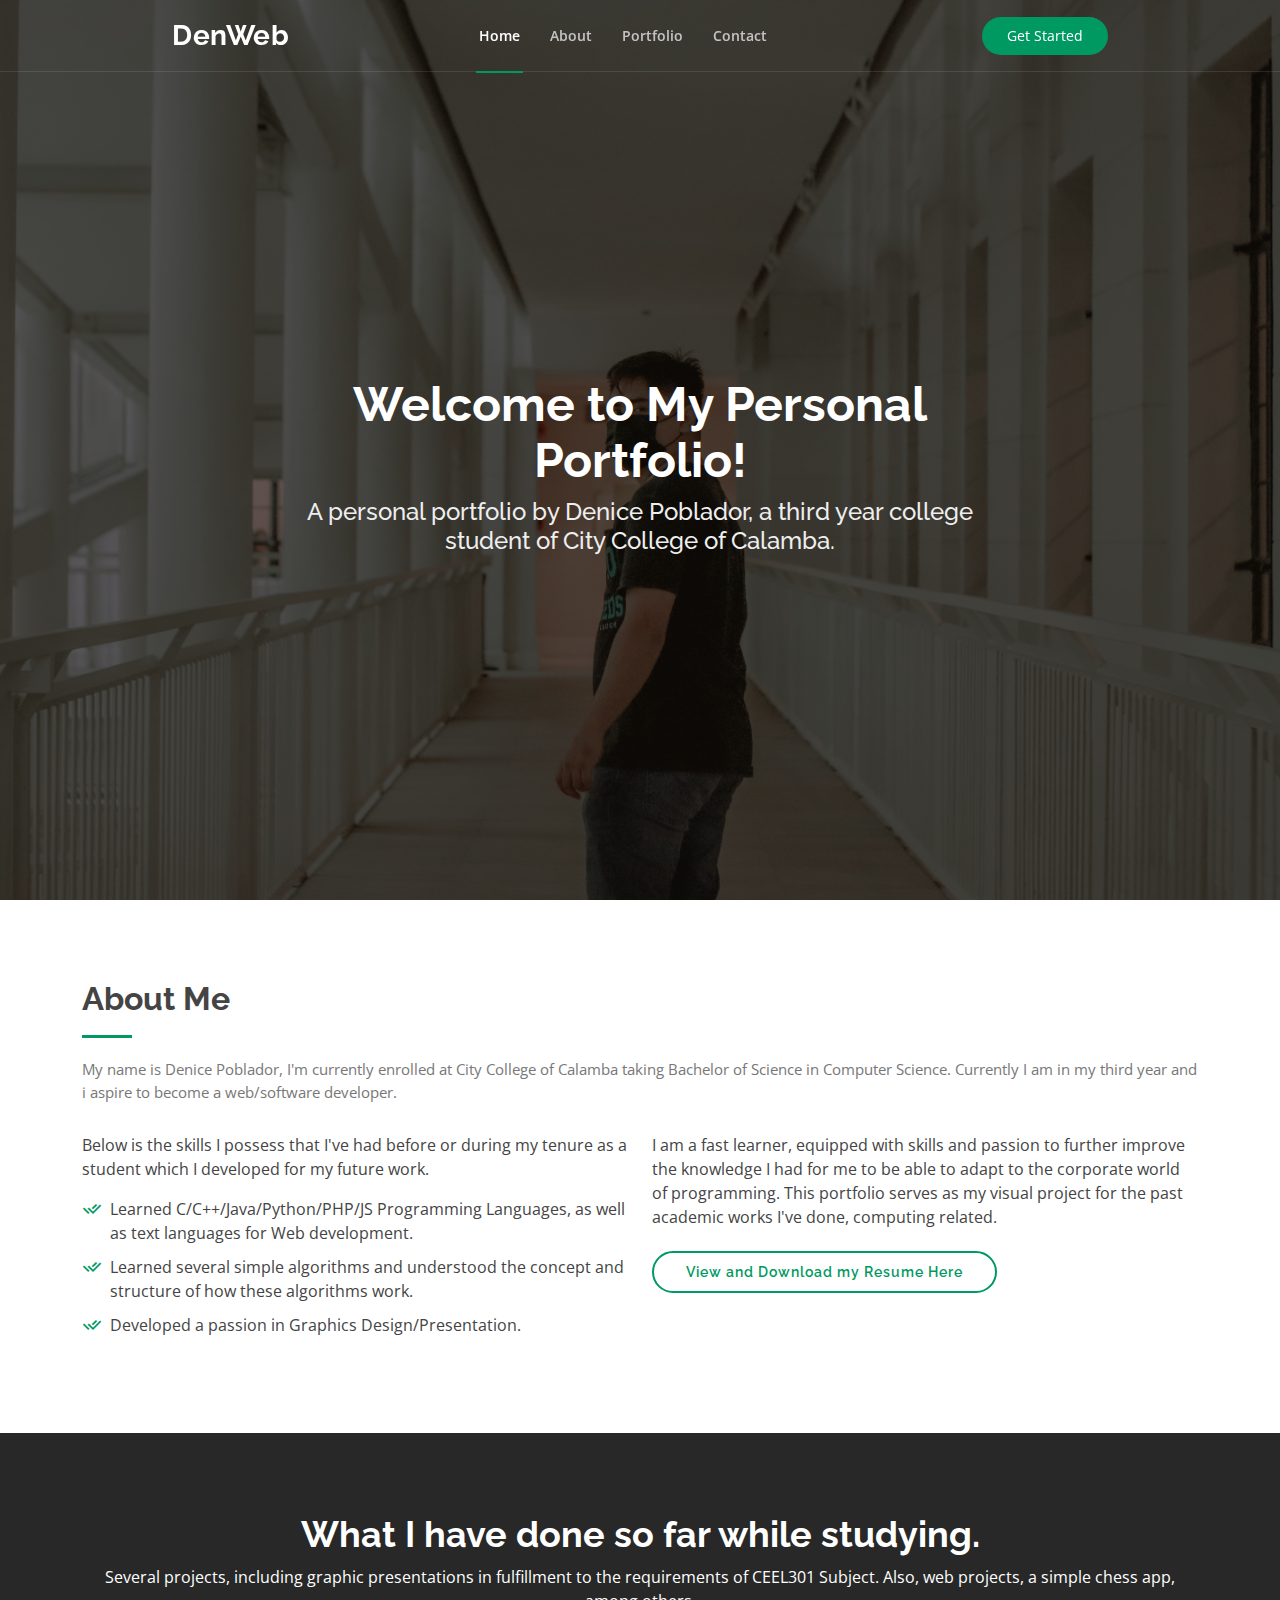
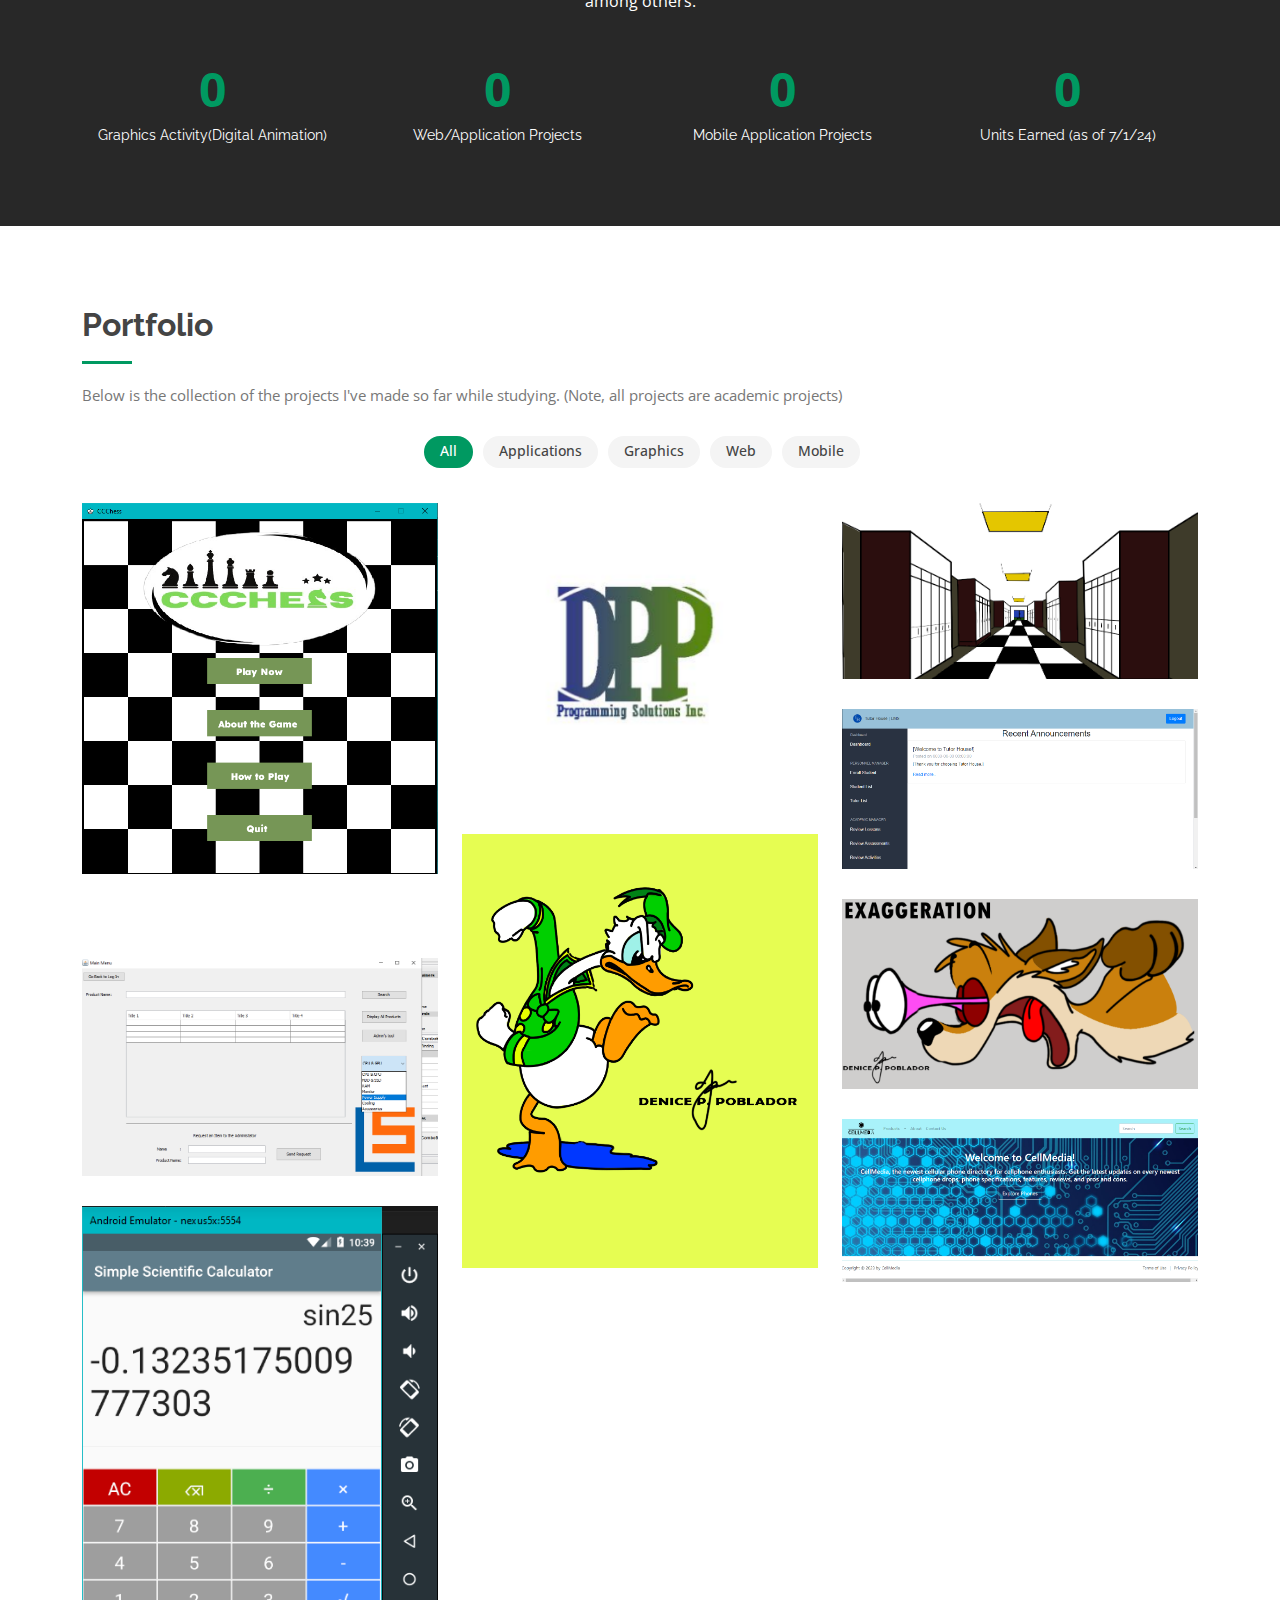
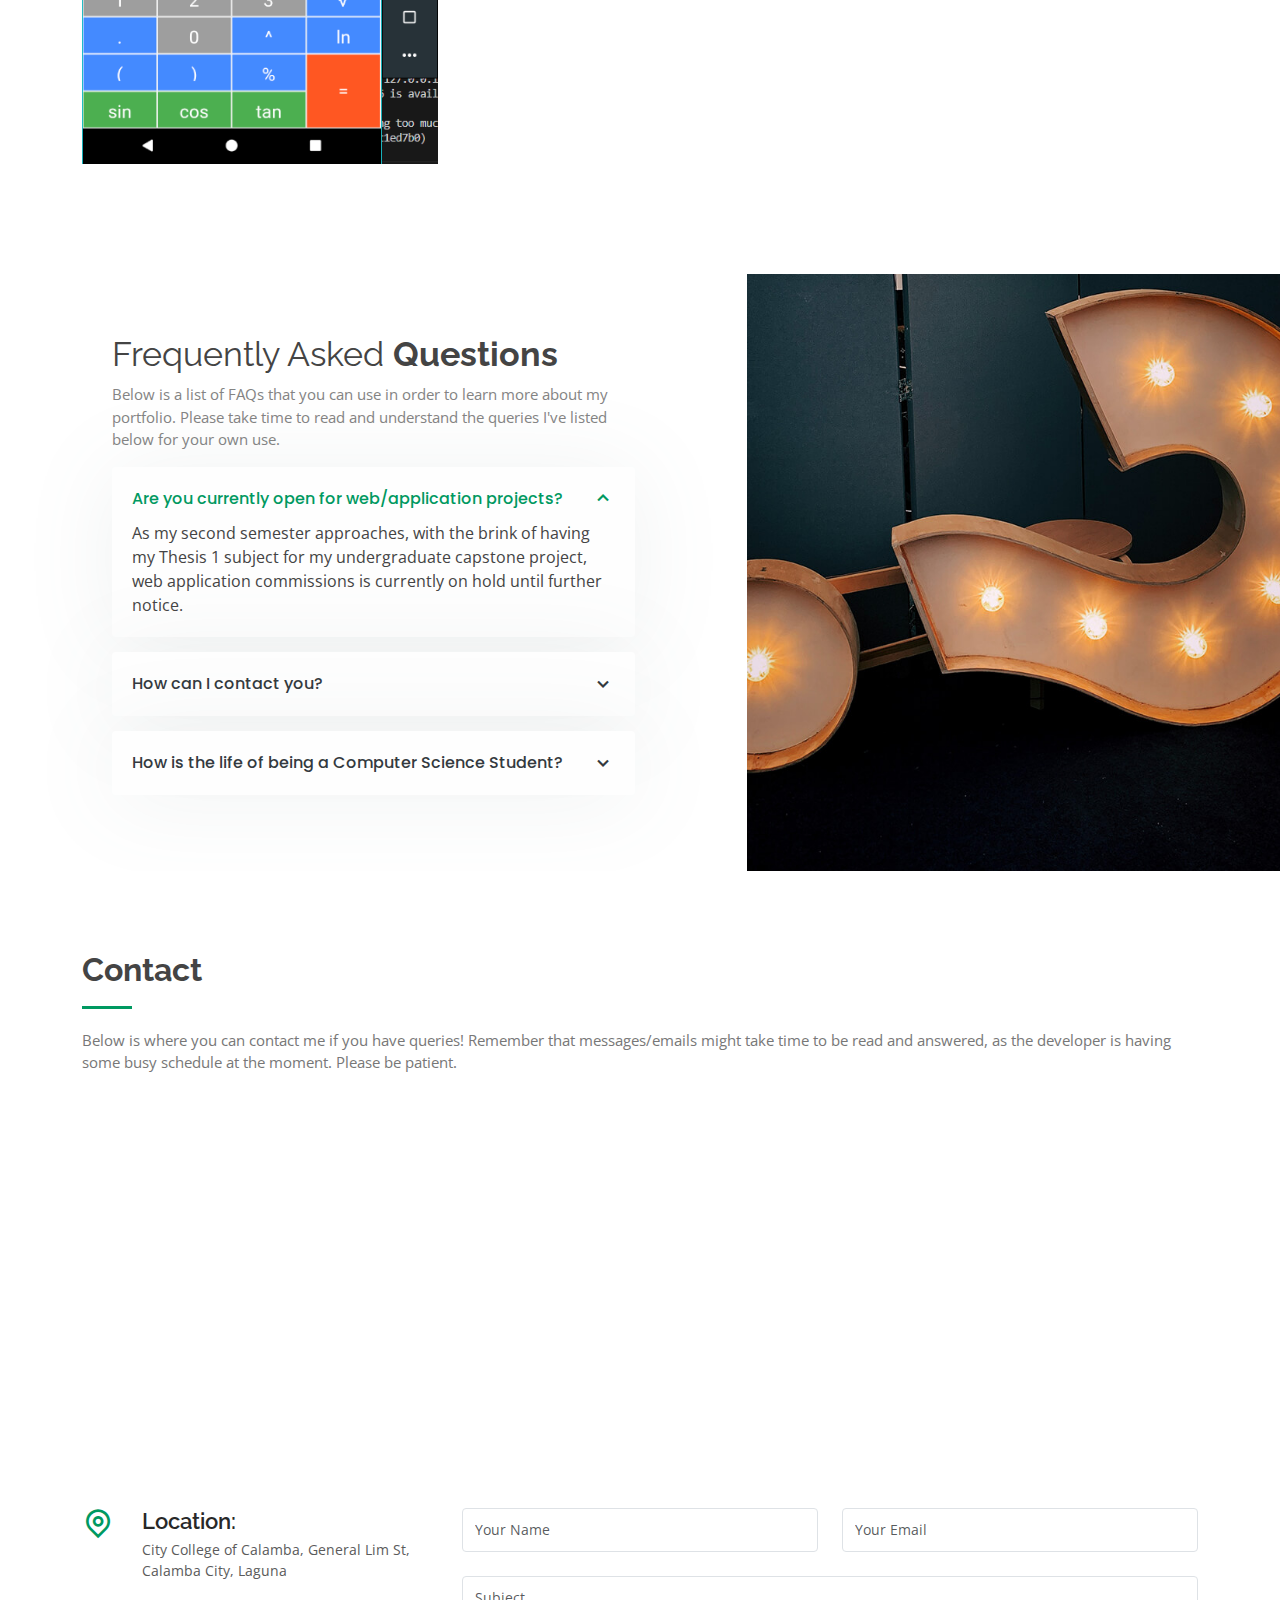
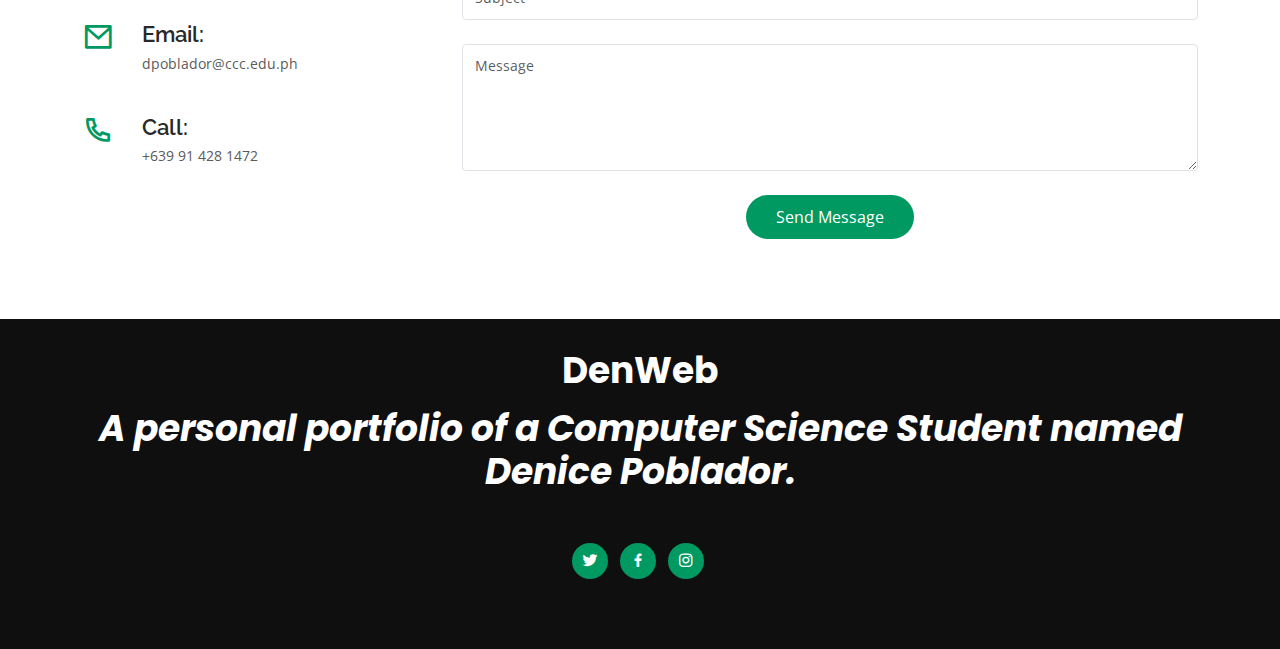
==== commit 54229e9c: "Update index.html" ====
--- a/index.html
+++ b/index.html
@@ -127,8 +127,8 @@
           </div>
 
           <div class="col-lg-3 col-6 text-center">
-            <span data-purecounter-start="0" data-purecounter-end="104" data-purecounter-duration="1" class="purecounter"></span>
-            <p>Units Earned (as of 2/9/24)</p>
+            <span data-purecounter-start="0" data-purecounter-end="125" data-purecounter-duration="1" class="purecounter"></span>
+            <p>Units Earned (as of 7/1/24)</p>
           </div>
 
         </div>
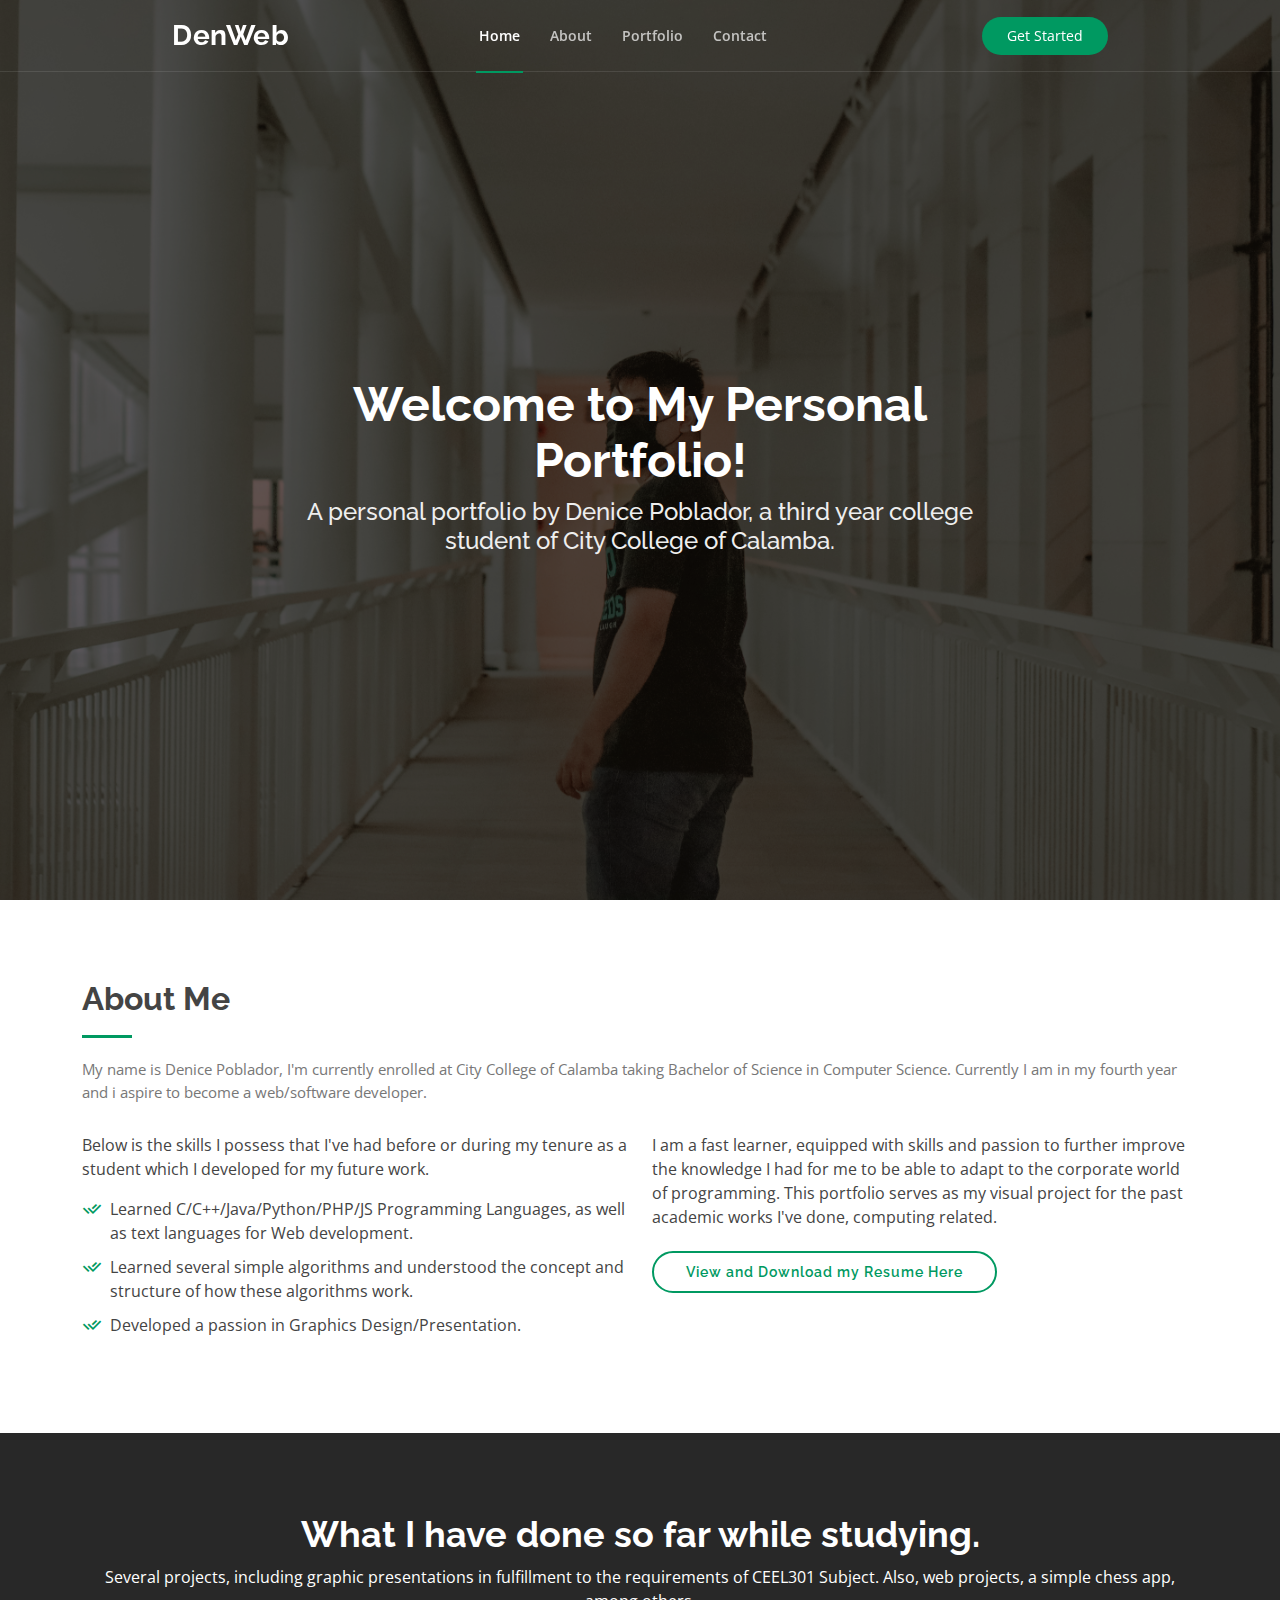
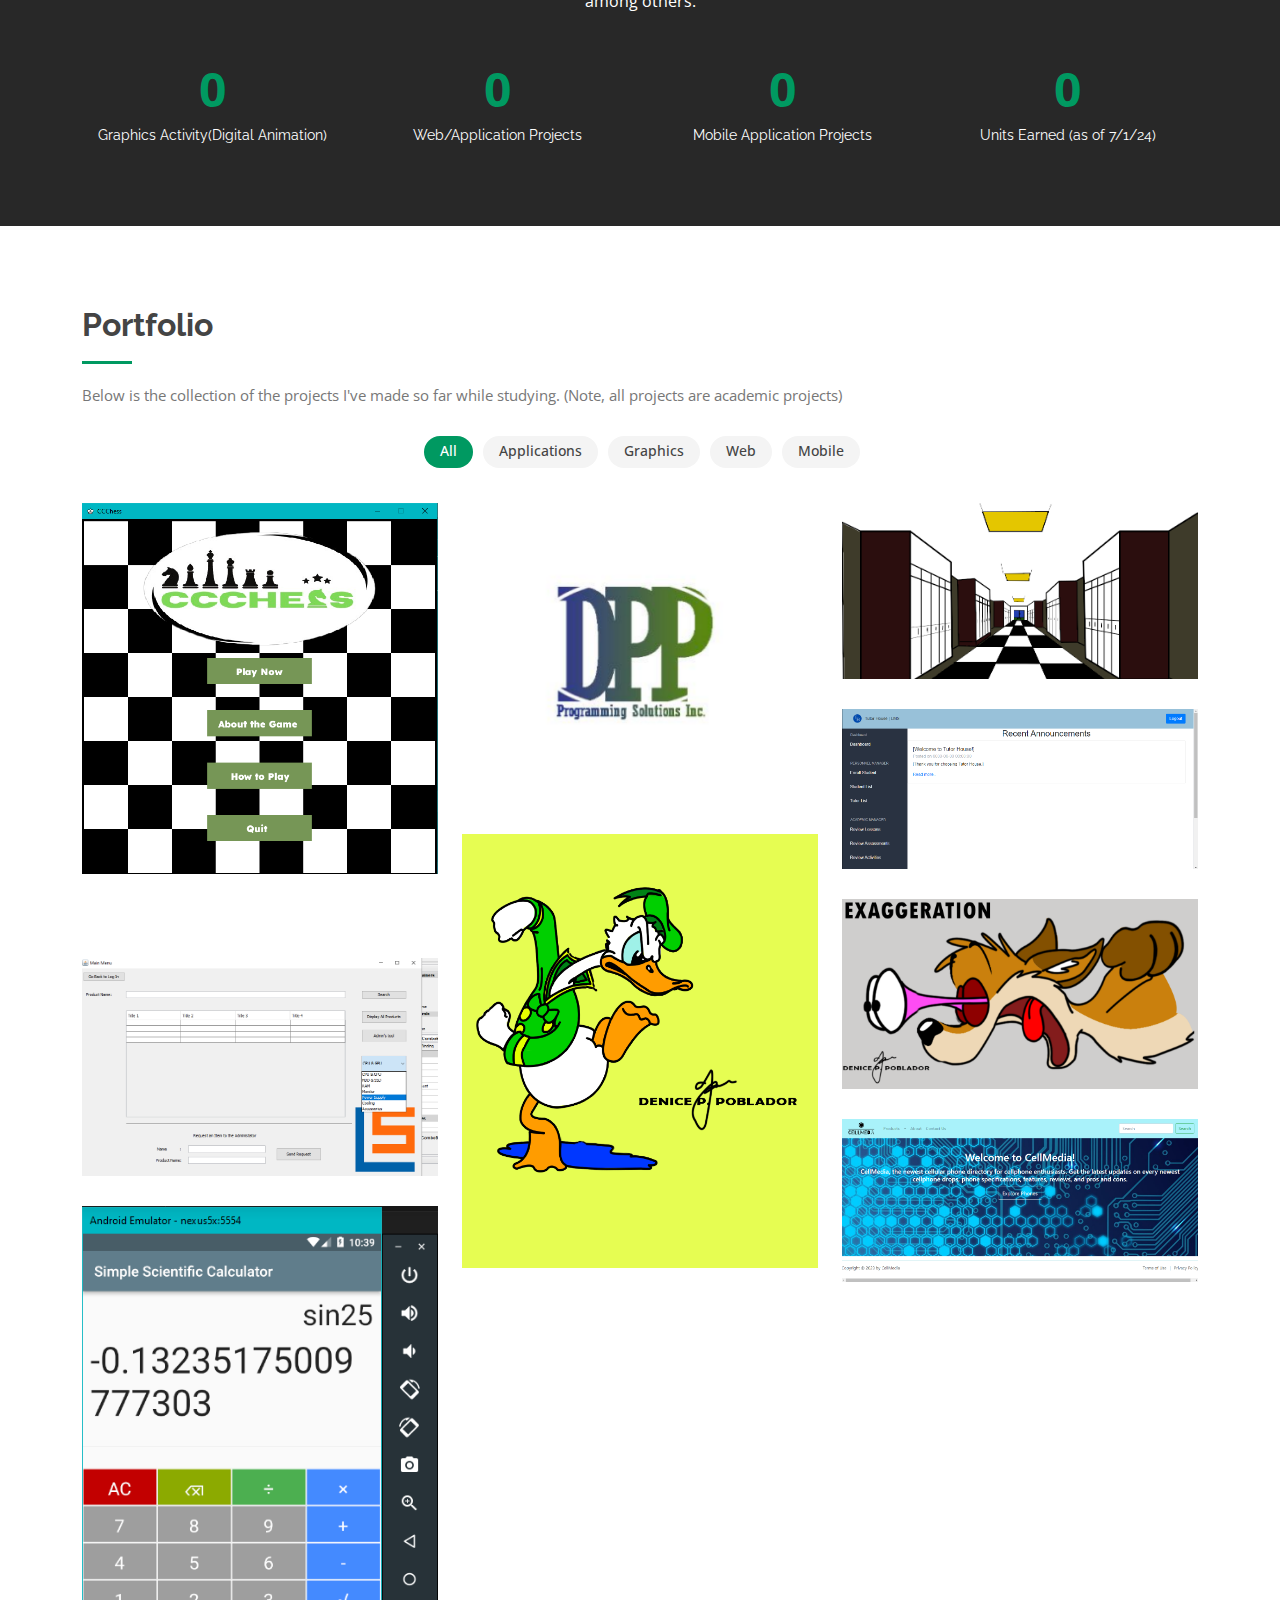
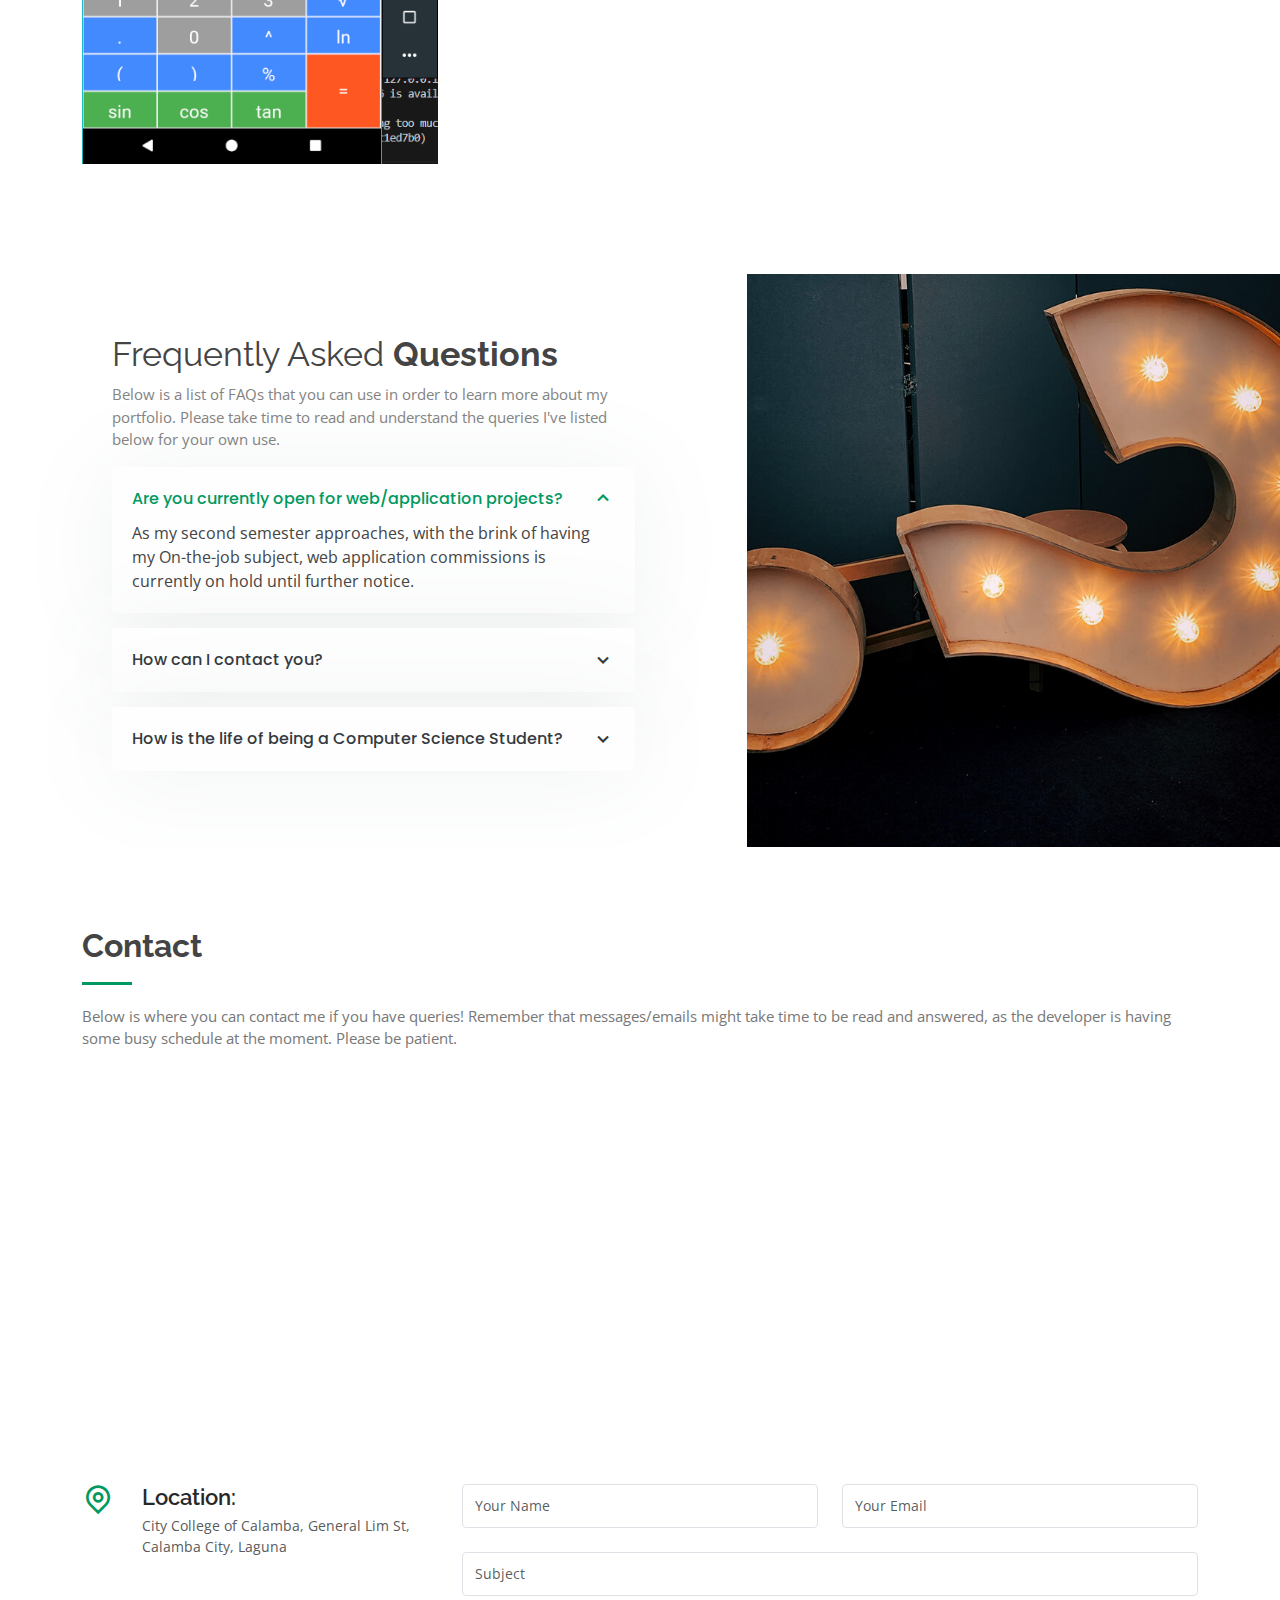
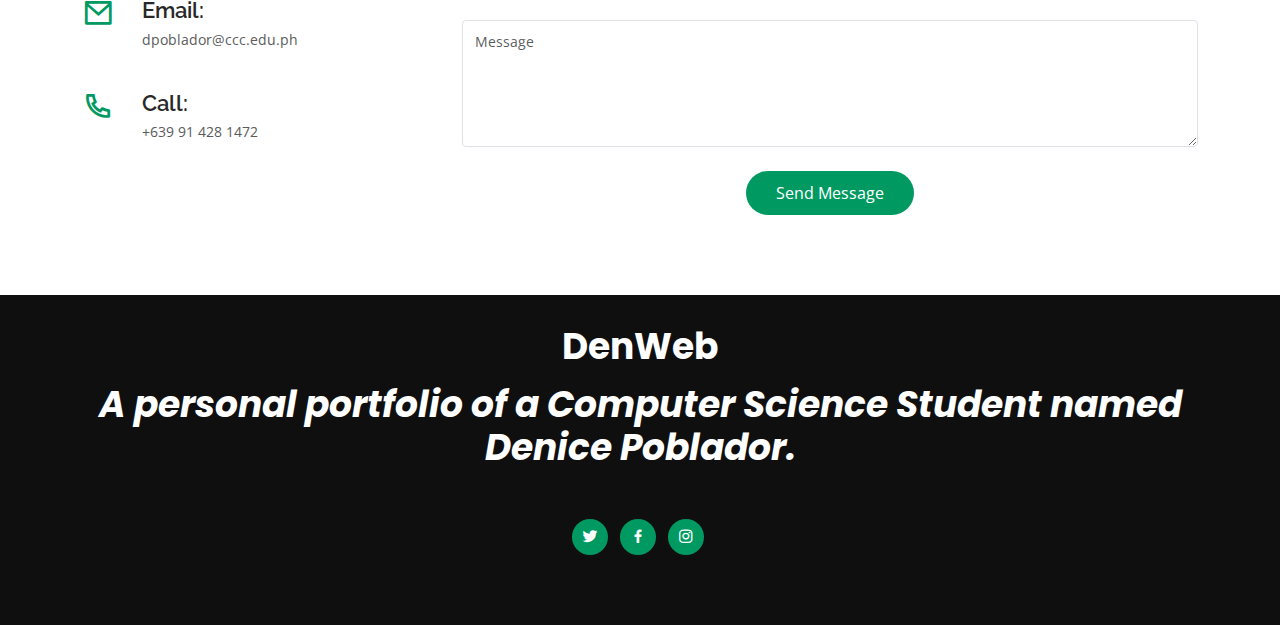
==== commit ae5976b5: "Update index.html" ====
--- a/index.html
+++ b/index.html
@@ -75,7 +75,7 @@
 
         <div class="section-title">
           <h2>About Me</h2>
-          <p>My name is Denice Poblador, I'm currently enrolled at City College of Calamba taking Bachelor of Science in Computer Science. Currently I am in my third year and i aspire to become a web/software developer. </p>
+          <p>My name is Denice Poblador, I'm currently enrolled at City College of Calamba taking Bachelor of Science in Computer Science. Currently I am in my fourth year and i aspire to become a web/software developer. </p>
         </div>
 
         <div class="row content">
@@ -127,7 +127,7 @@
           </div>
 
           <div class="col-lg-3 col-6 text-center">
-            <span data-purecounter-start="0" data-purecounter-end="125" data-purecounter-duration="1" class="purecounter"></span>
+            <span data-purecounter-start="0" data-purecounter-end="141" data-purecounter-duration="1" class="purecounter"></span>
             <p>Units Earned (as of 7/1/24)</p>
           </div>
 
@@ -284,7 +284,7 @@
                   <a data-bs-toggle="collapse" class="collapse" data-bs-target="#accordion-list-1">Are you currently open for web/application projects?<i class="bx bx-chevron-down icon-show"></i><i class="bx bx-chevron-up icon-close"></i></a>
                   <div id="accordion-list-1" class="collapse show" data-bs-parent=".accordion-list">
                     <p>
-                      As my second semester approaches, with the brink of having my Thesis 1 subject for my undergraduate capstone project, web application commissions is currently on hold until further notice.
+                      As my second semester approaches, with the brink of having my On-the-job subject, web application commissions is currently on hold until further notice.
                     </p>
                   </div>
                 </li>
